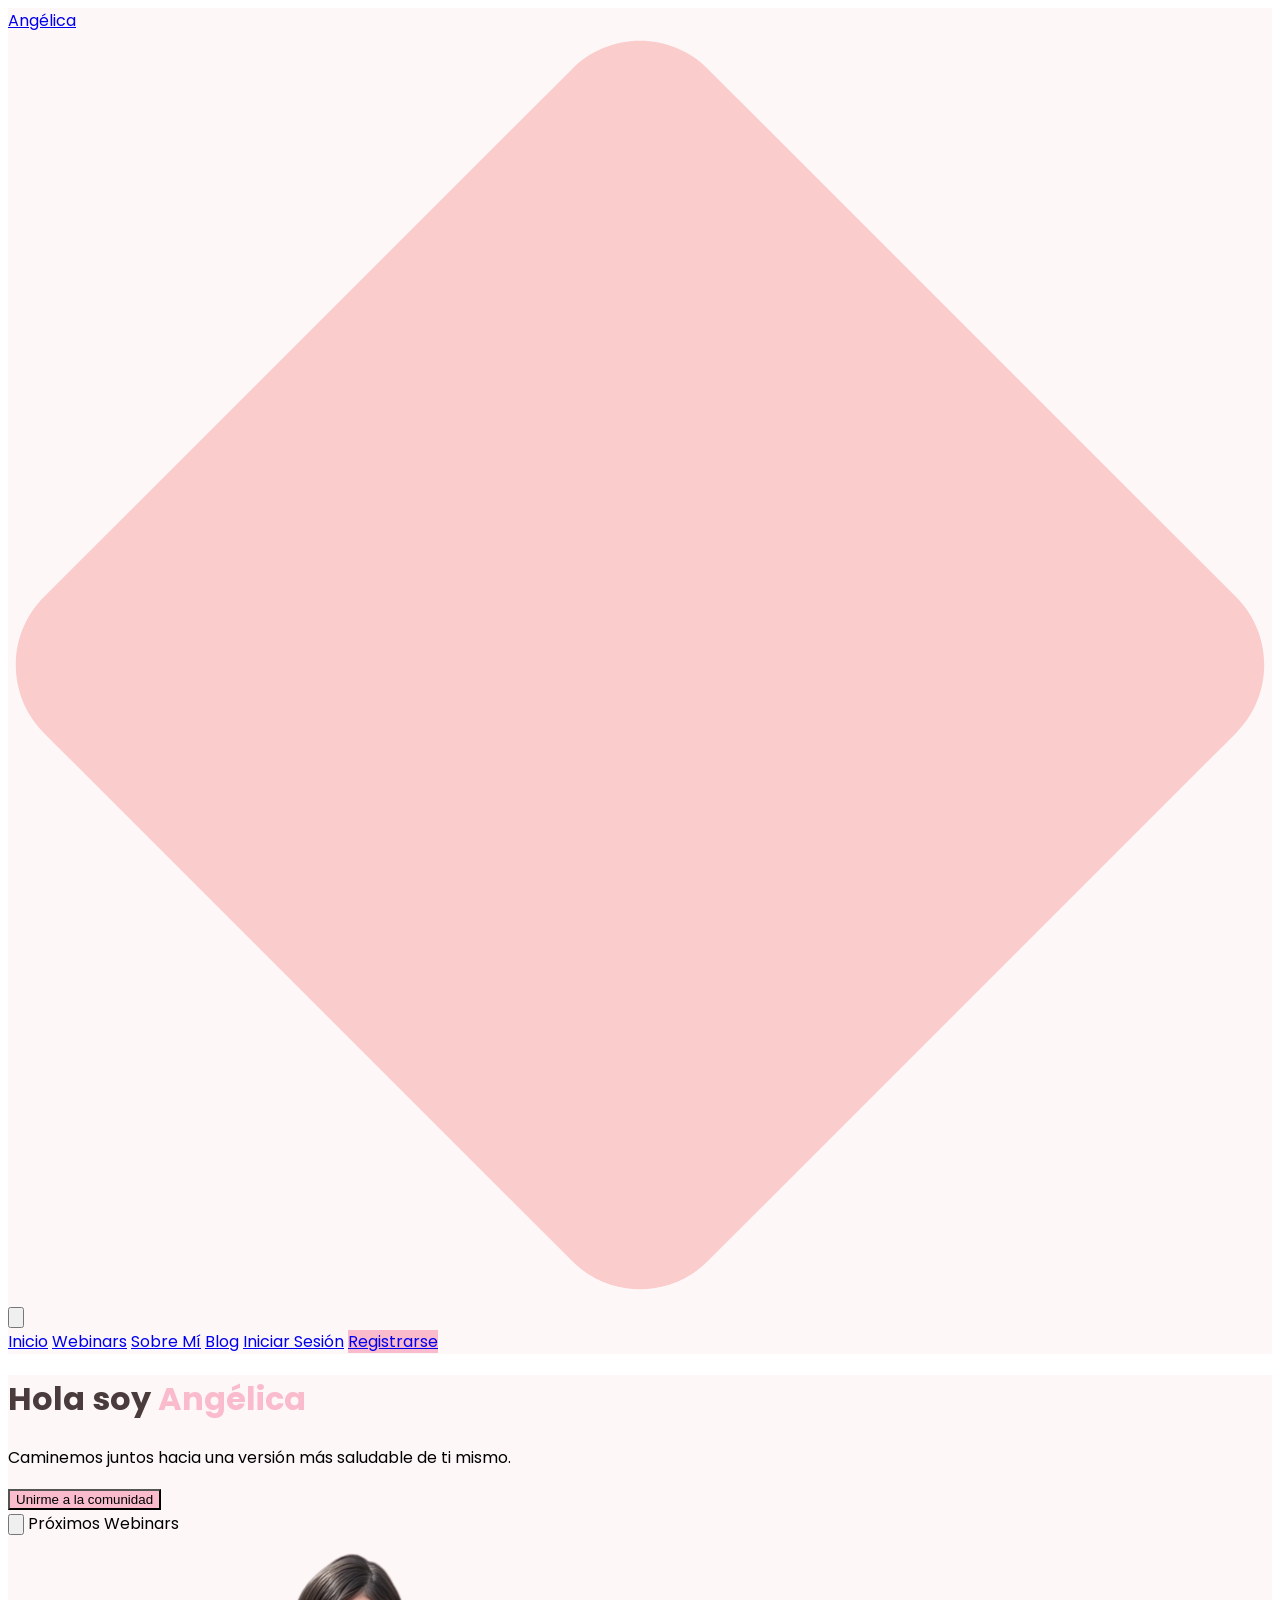
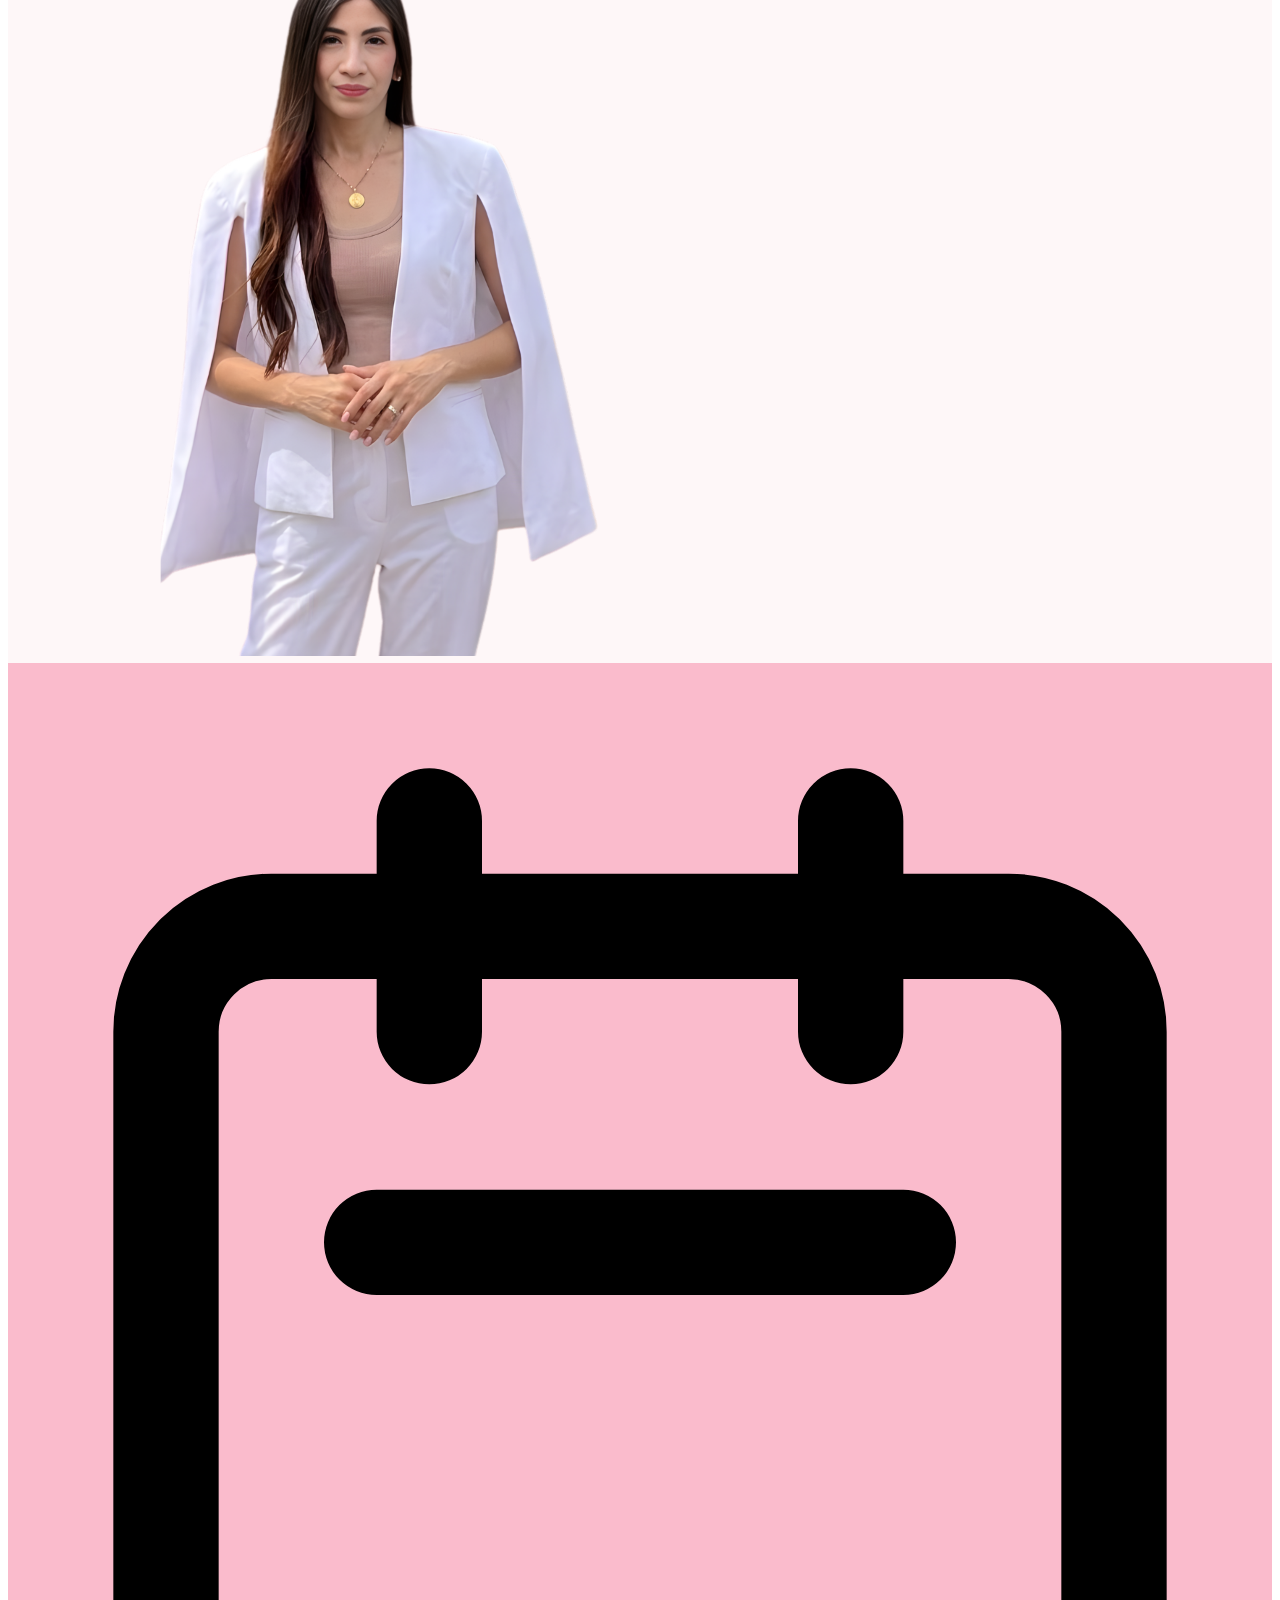
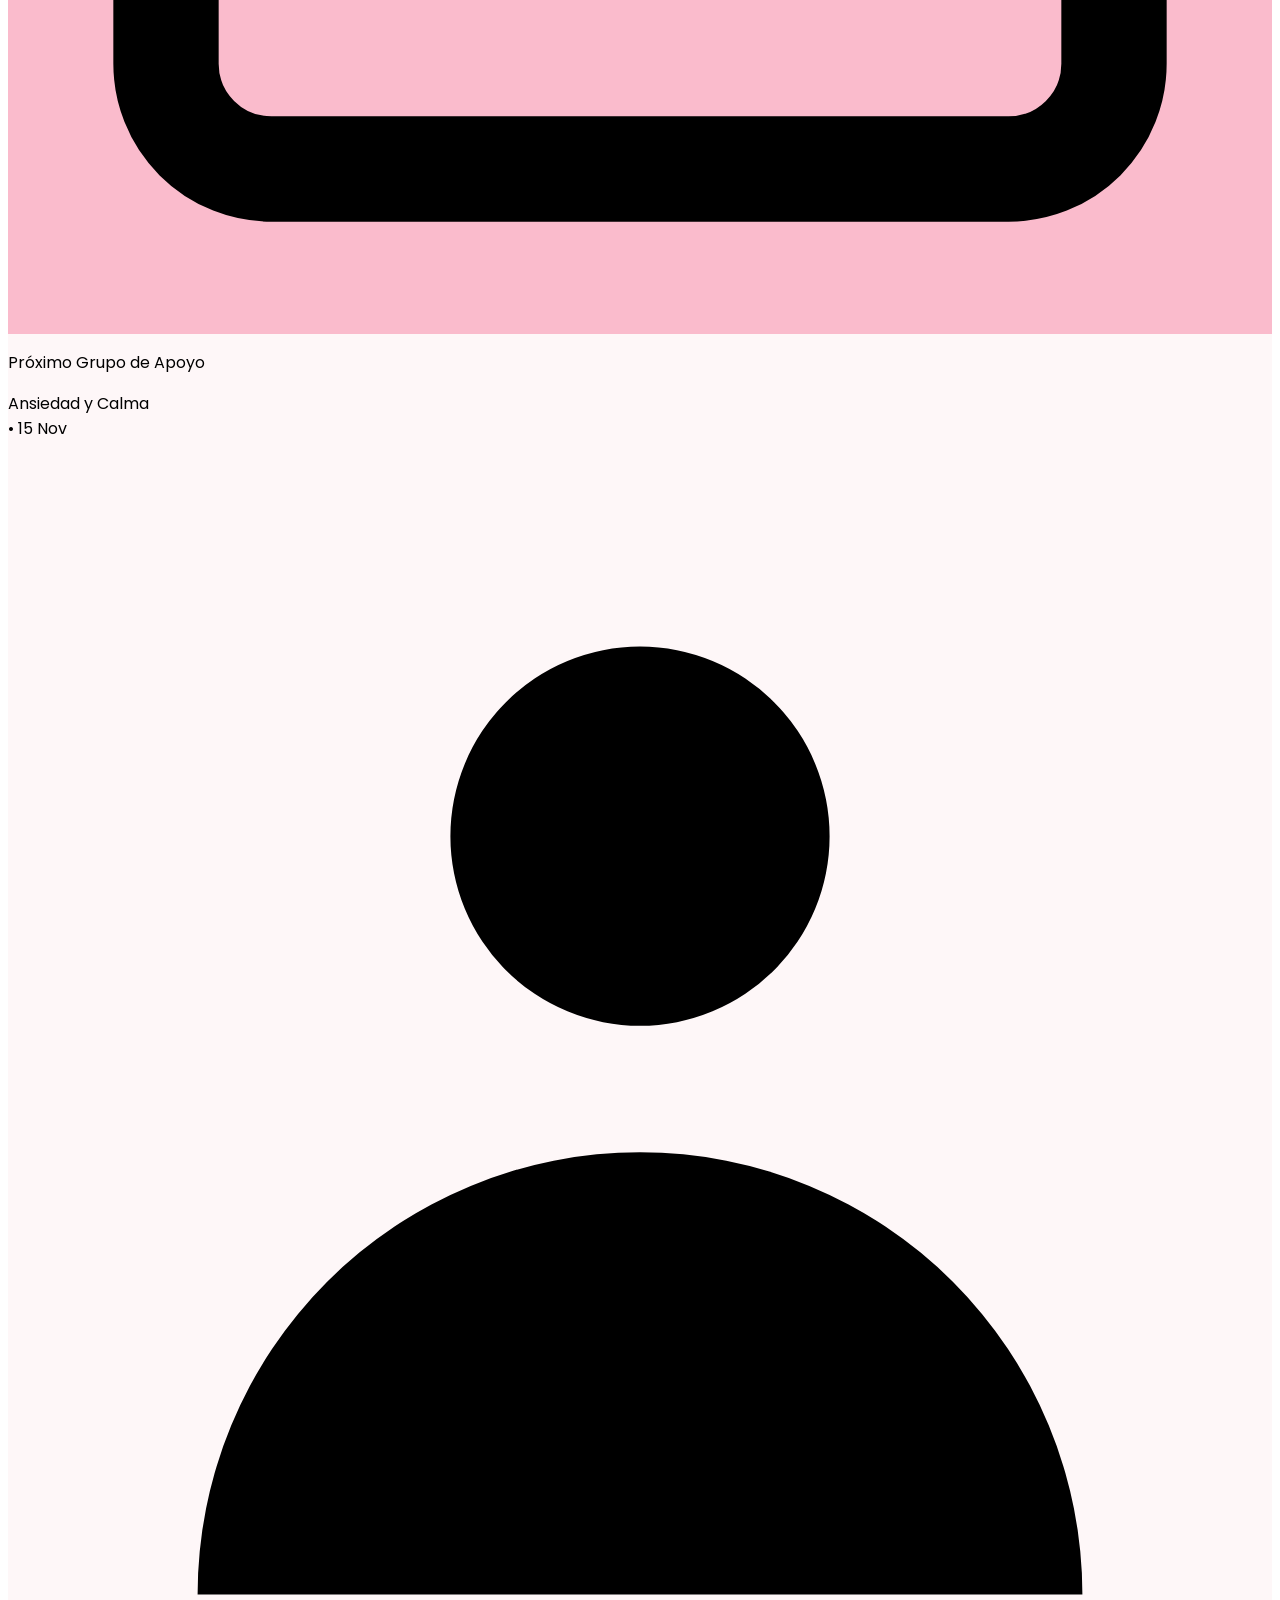
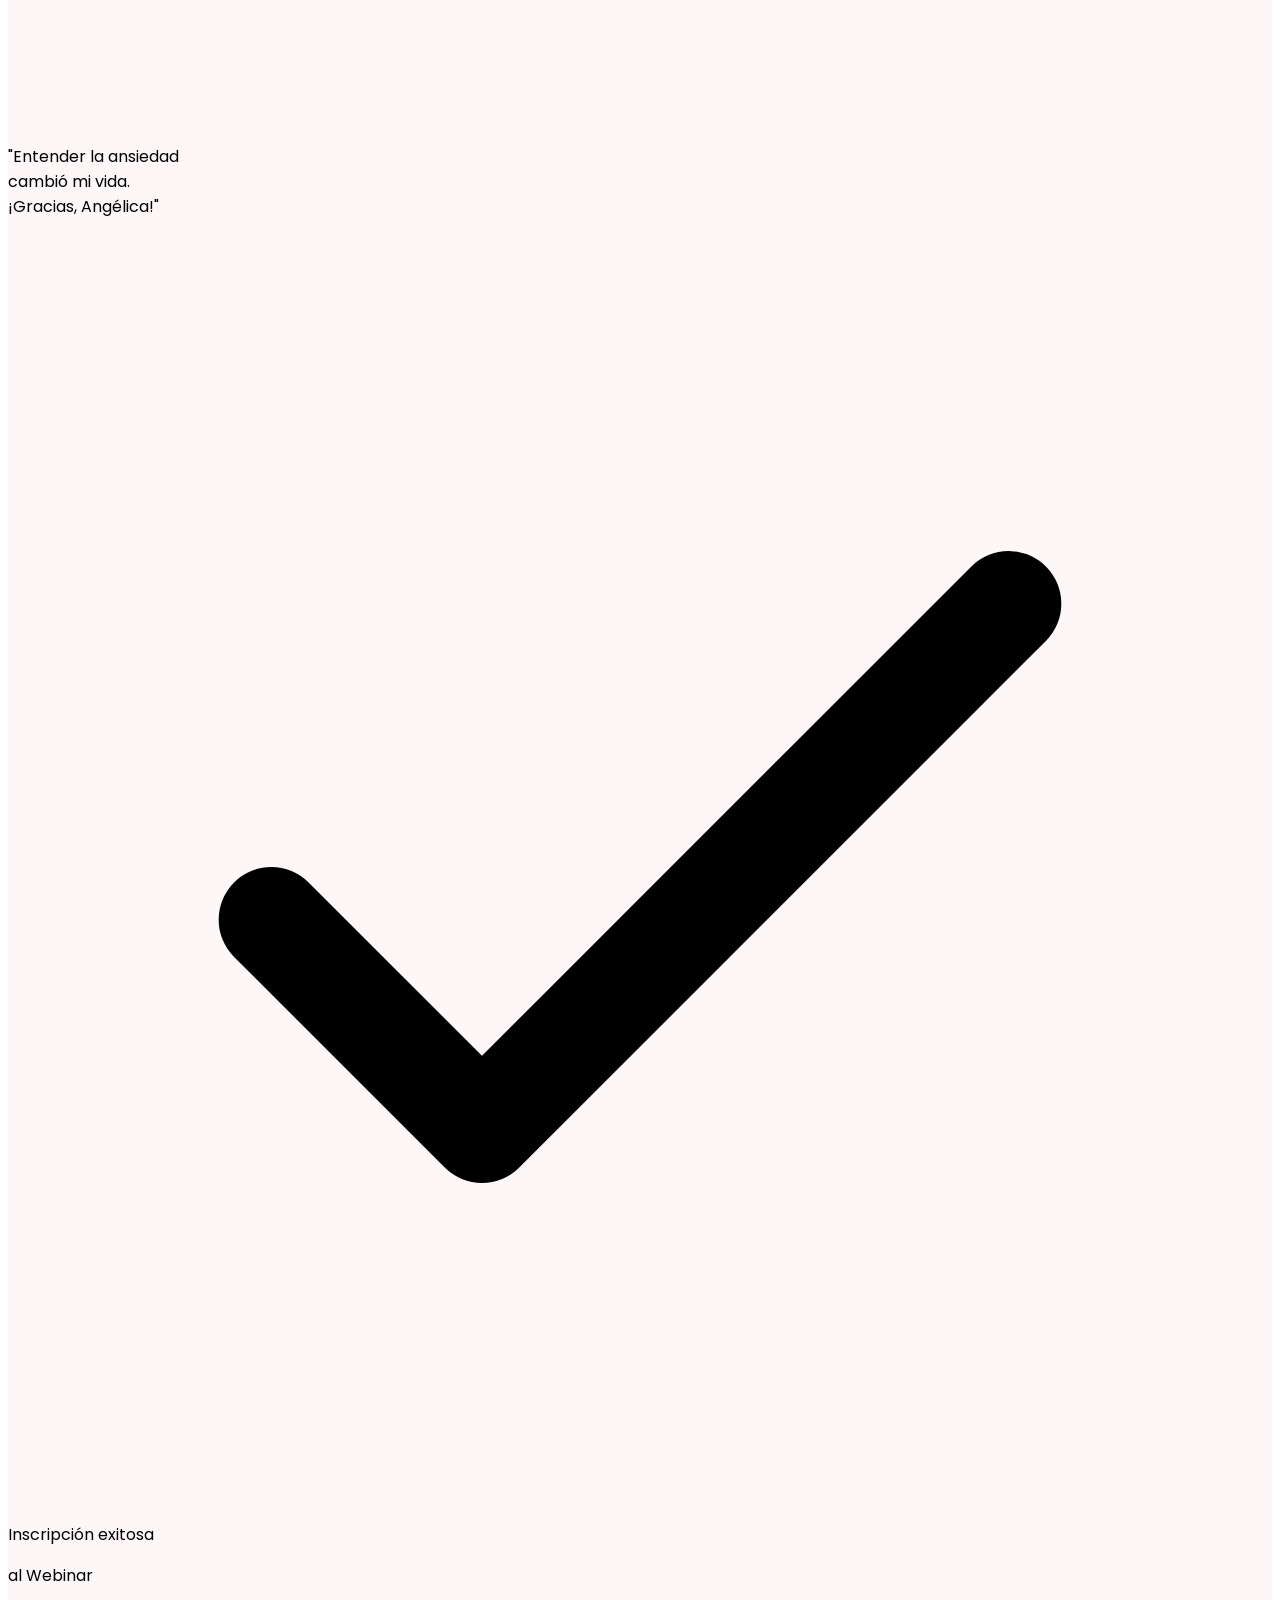
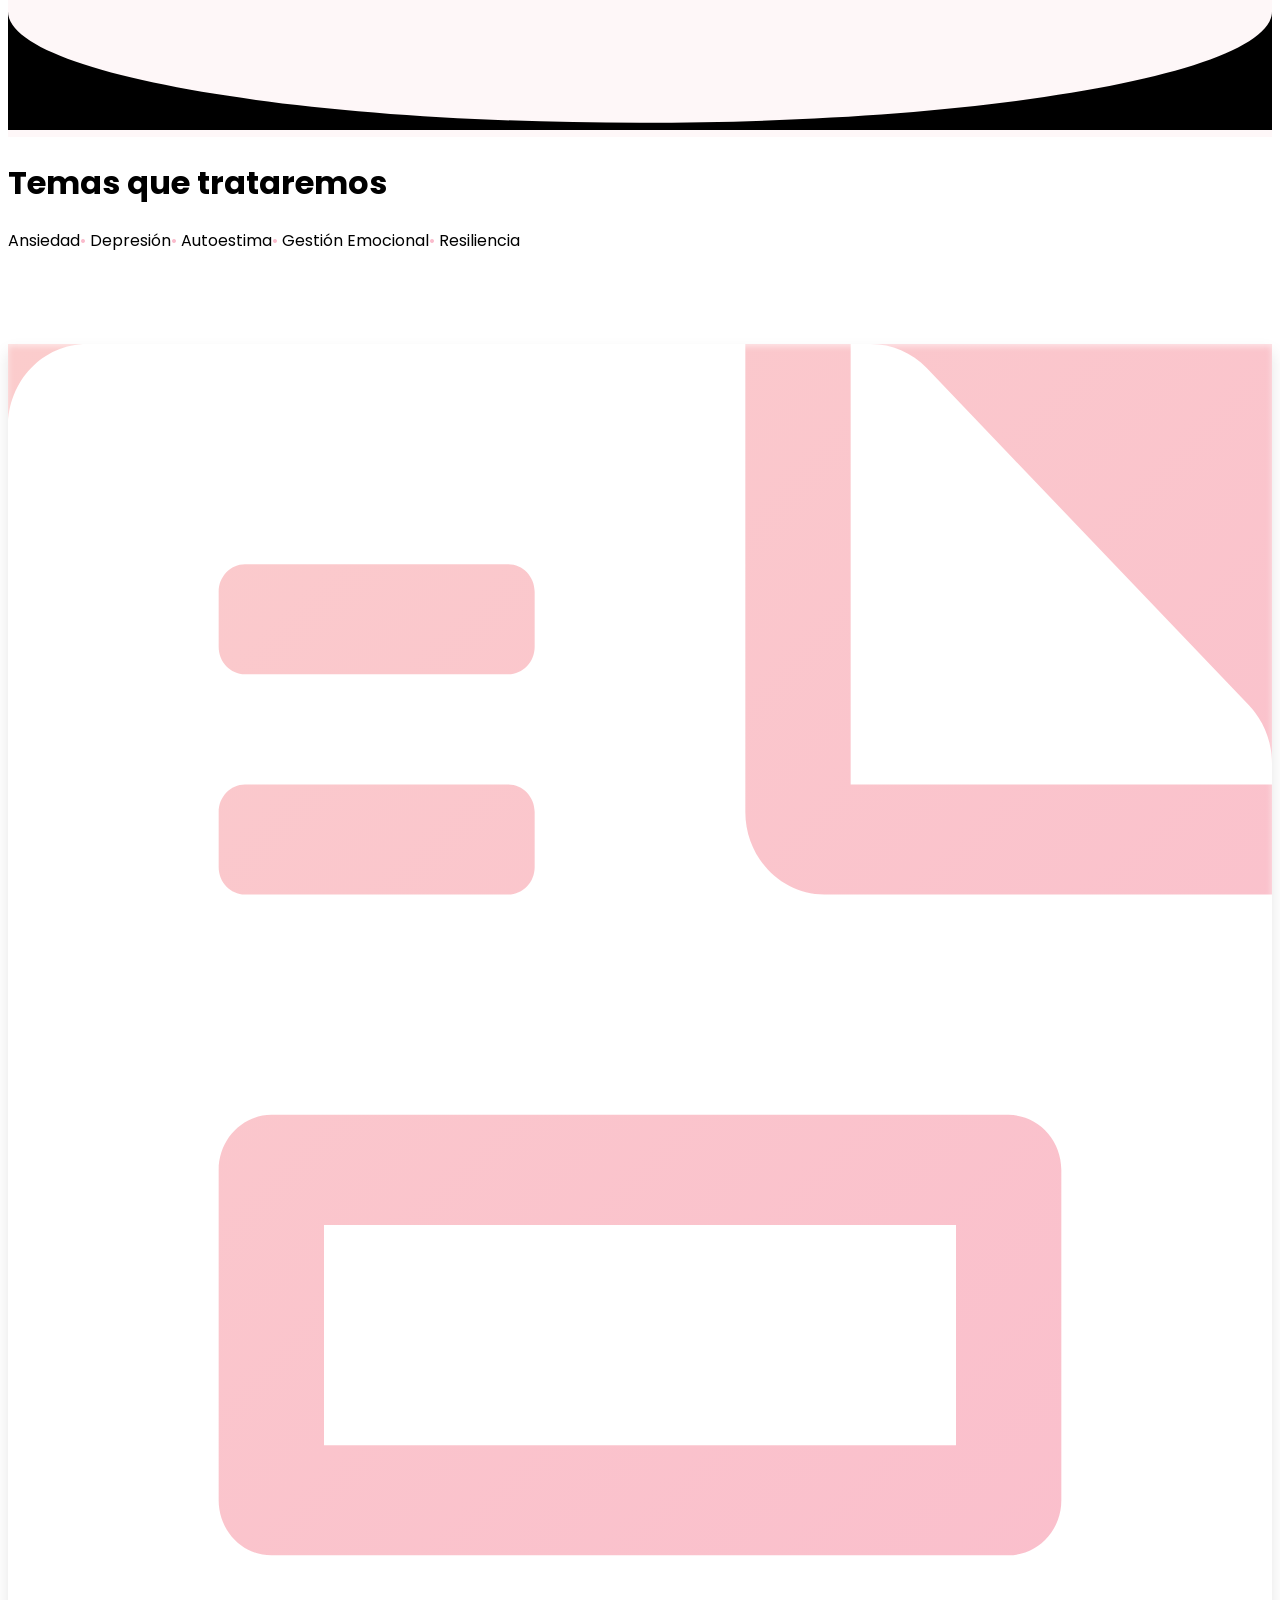
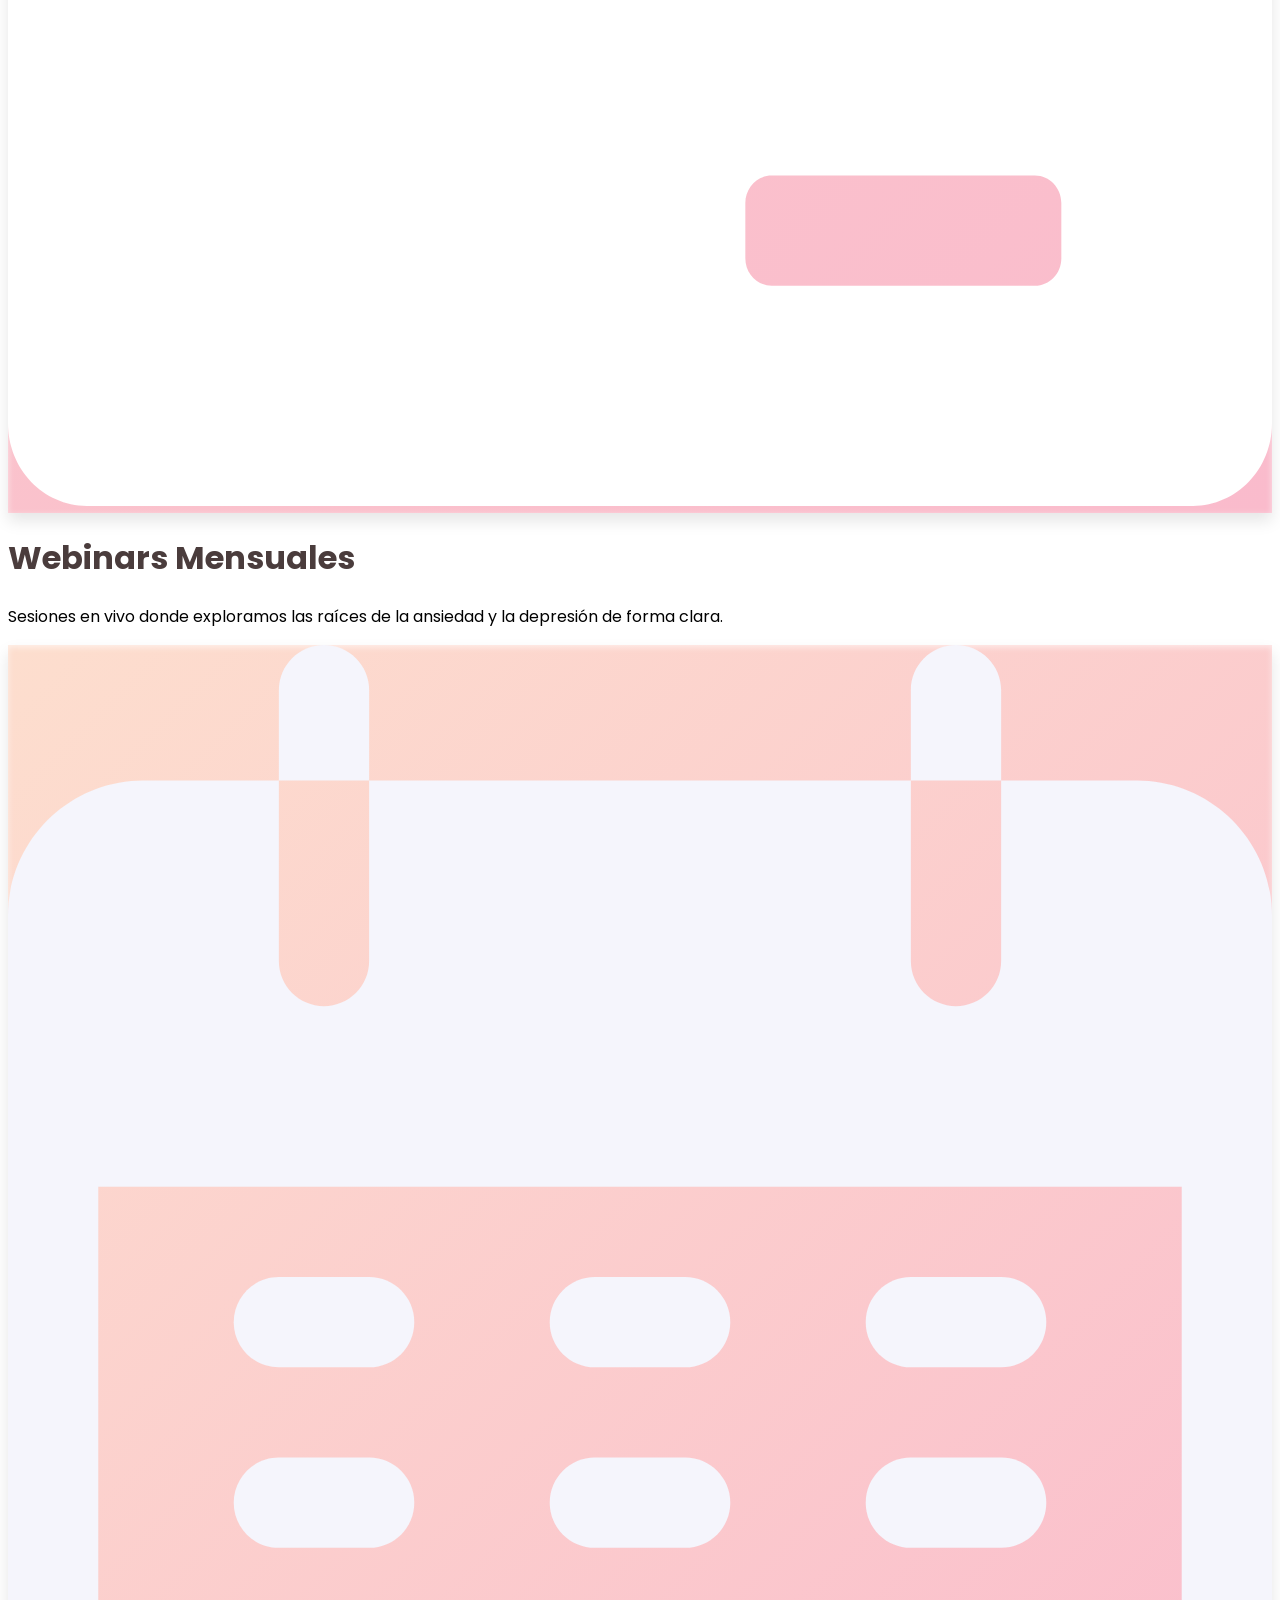
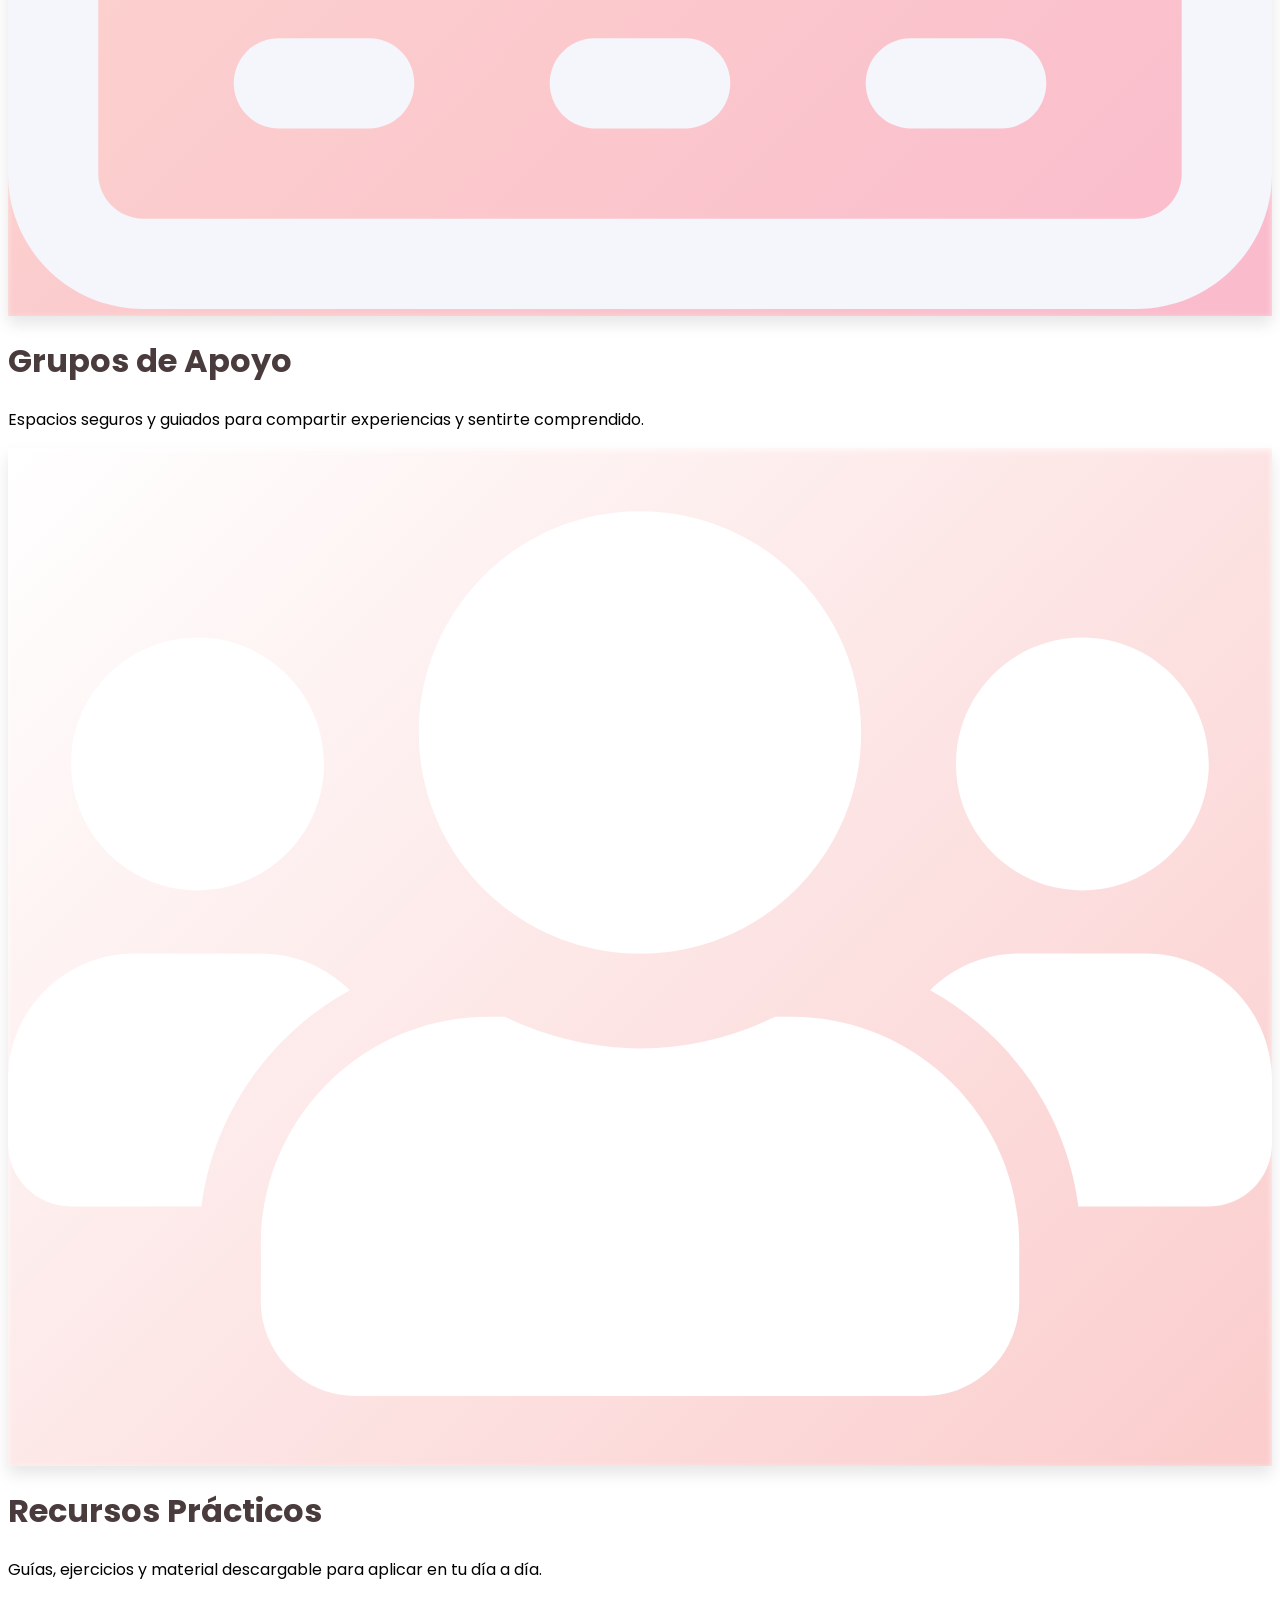
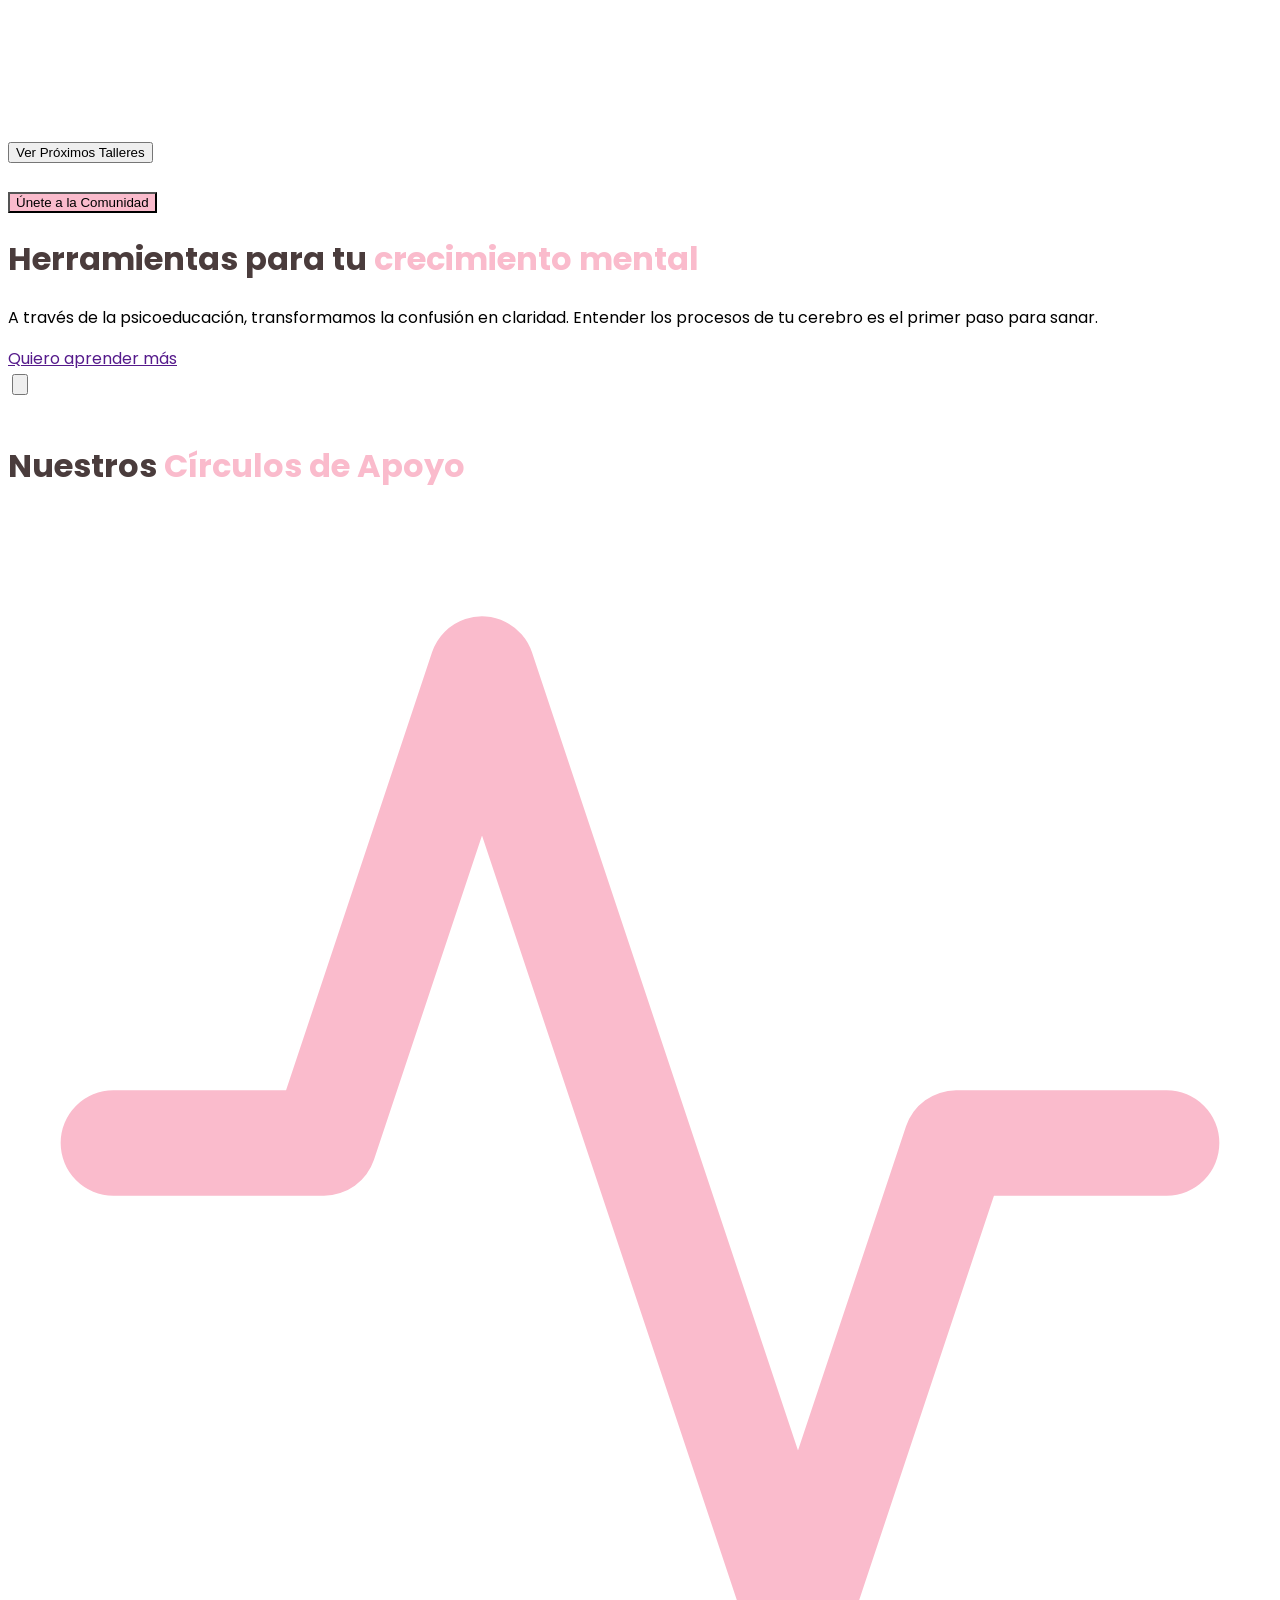
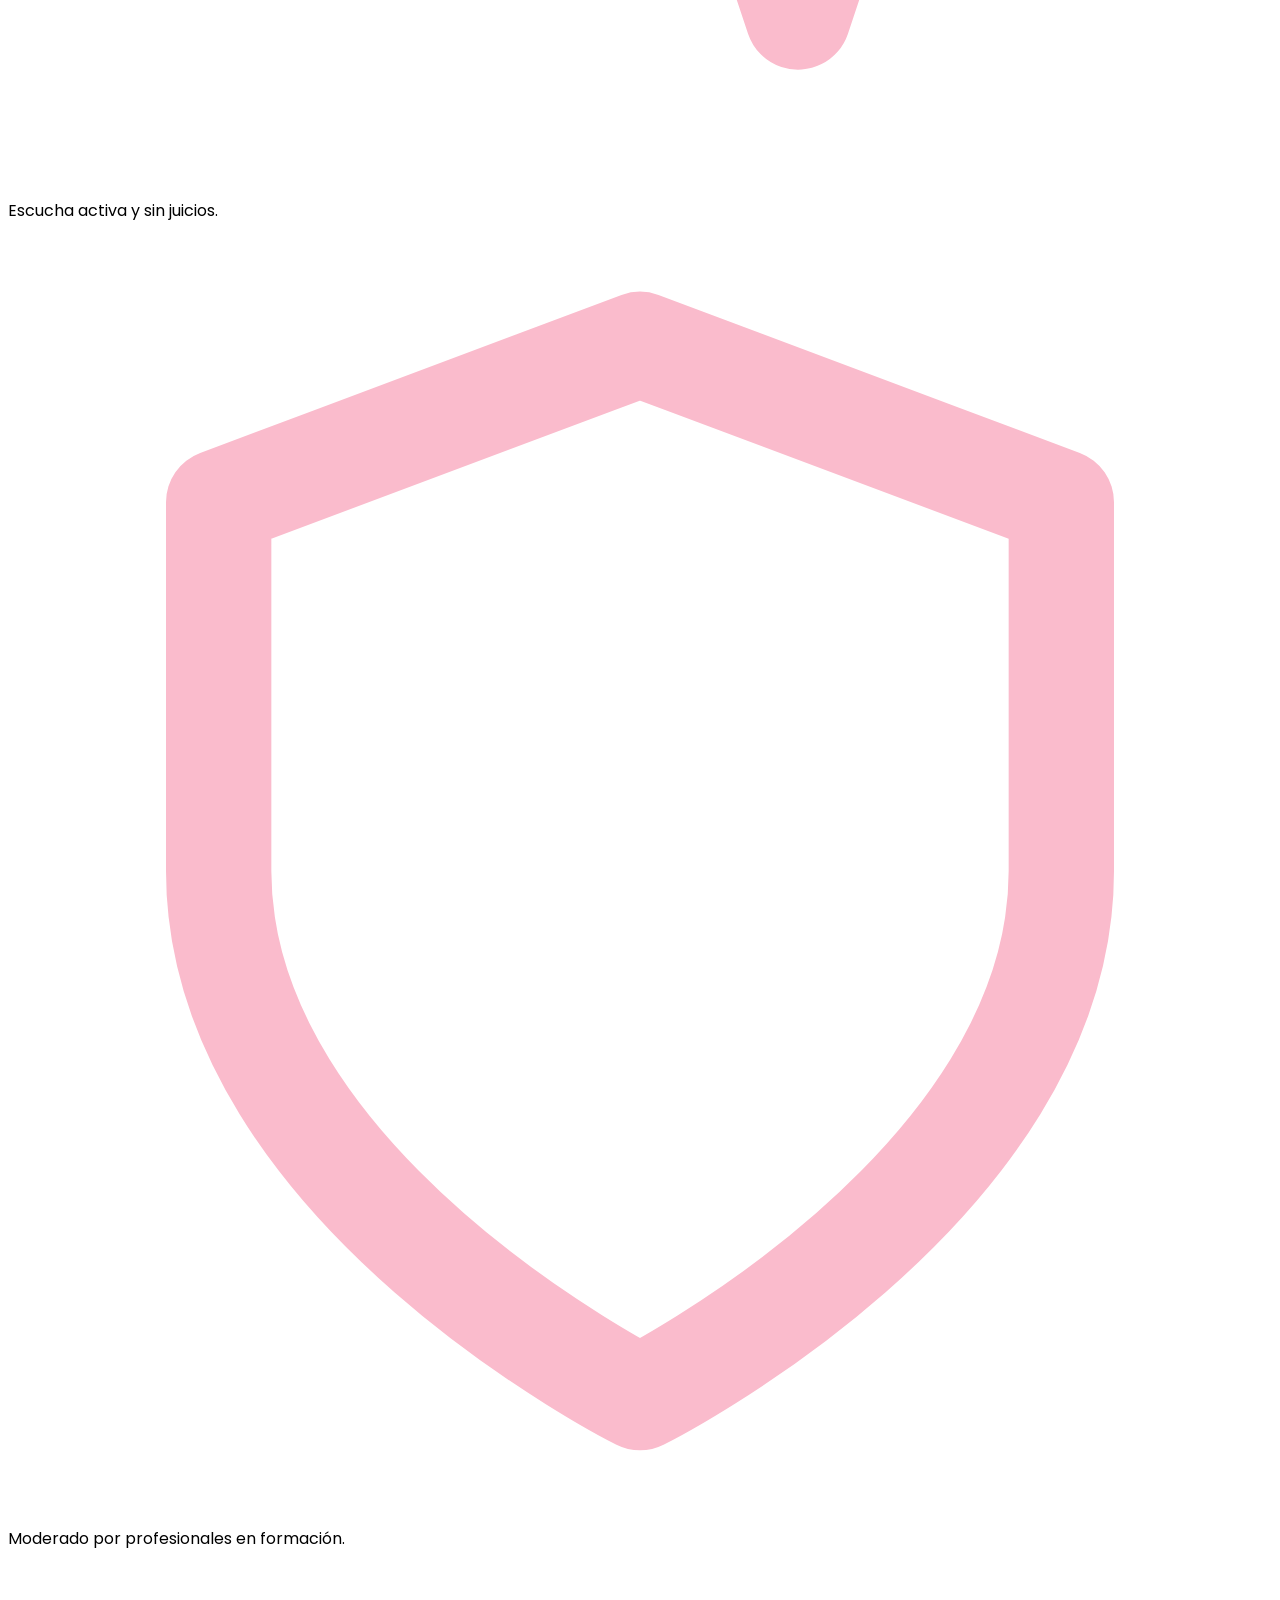
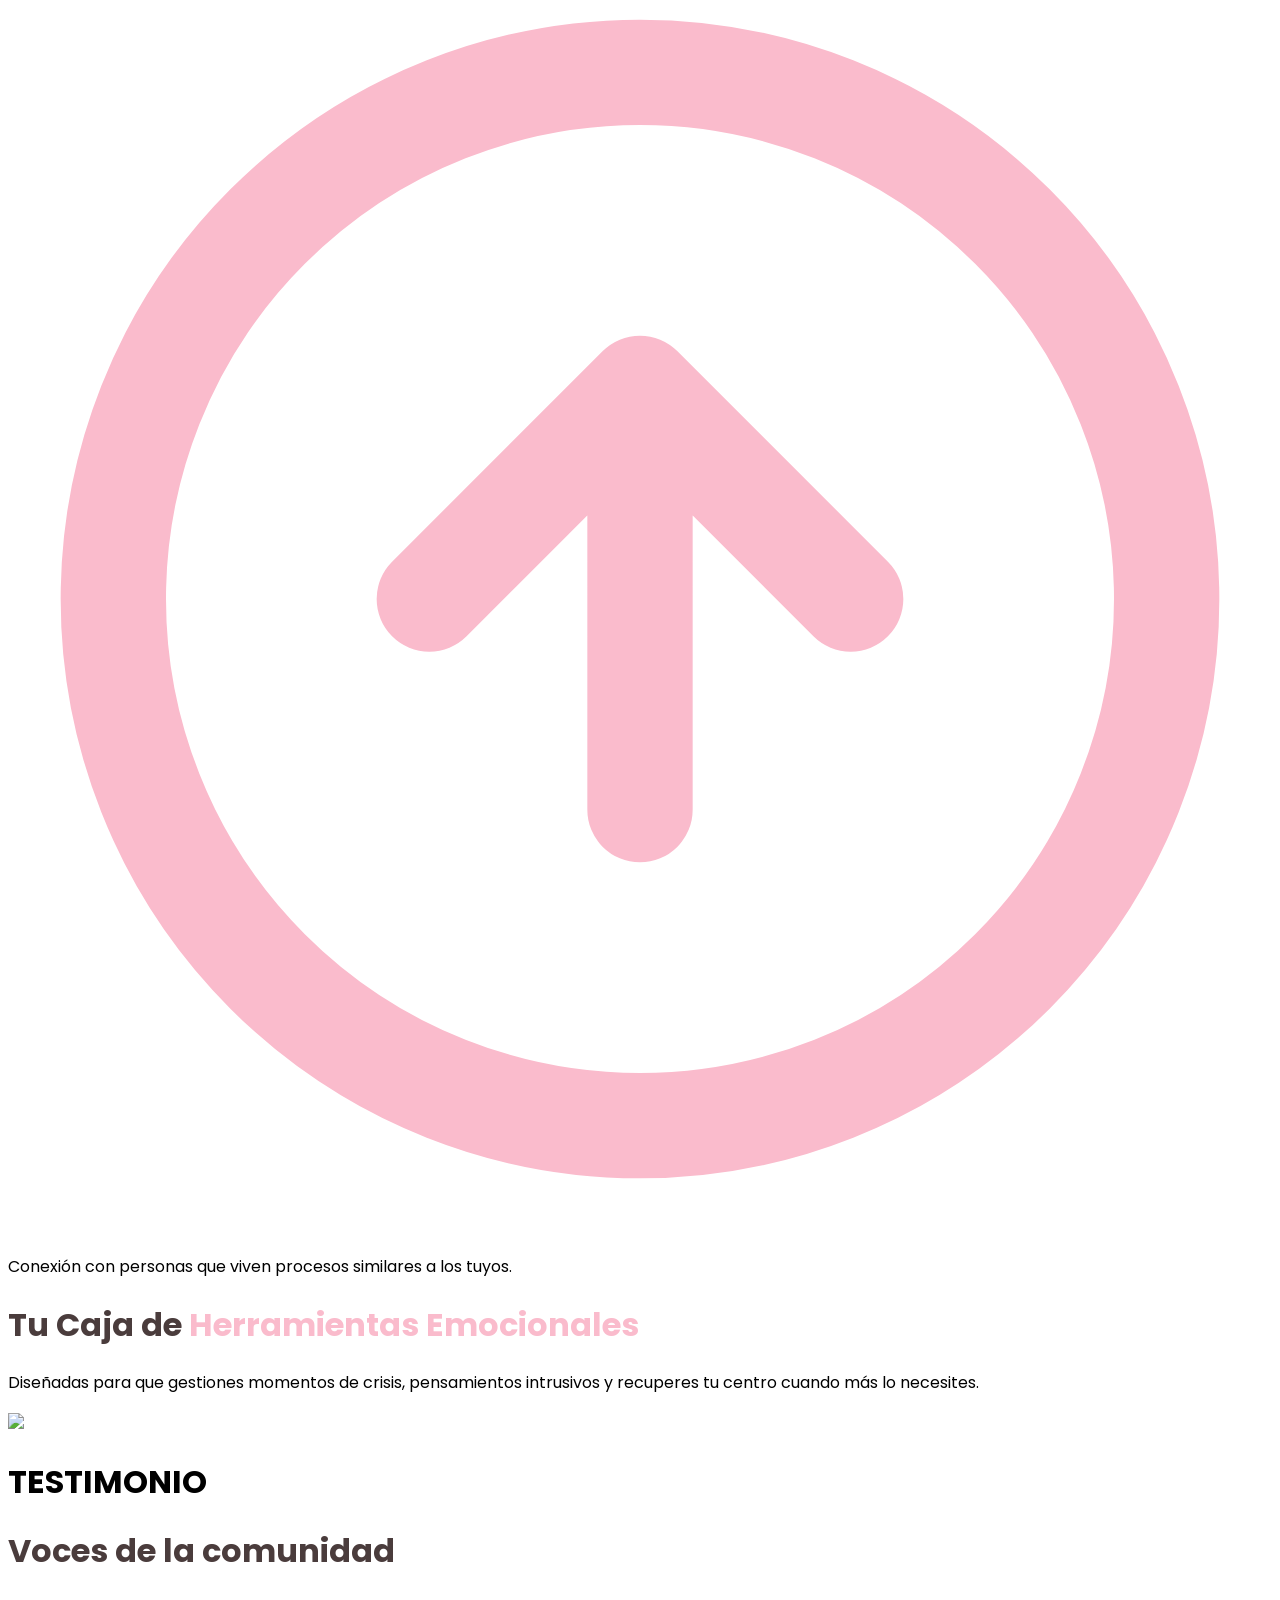
==== index.html @ 0b7548eb "changes" ====
<!DOCTYPE html>
<html lang="es">

<head>
	<meta charset="UTF-8">
	<meta name="viewport" content="width=device-width, initial-scale=1.0">
	<title>Angélica Martinez</title>
	<!-- Tailwind -->
	<link href="https://unpkg.com/tailwindcss@^2/dist/tailwind.min.css" rel="stylesheet">
	<!-- Alpine -->
	<script type="module" src="https://cdn.jsdelivr.net/gh/alpinejs/alpine@v2.x.x/dist/alpine.min.js"></script>
	<script nomodule src="https://cdn.jsdelivr.net/gh/alpinejs/alpine@v2.x.x/dist/alpine-ie11.min.js" defer></script>
	<!-- AOS -->
	<link rel="stylesheet" href="https://unpkg.com/aos@next/dist/aos.css" />
	<!-- Custom style -->
	<link rel="stylesheet" href="css/skilline.css" />
	<!-- Datos del Blog -->
	<script src="js/blog-data.js"></script>
	<!-- Poppins font -->
	<link rel="preconnect" href="https://fonts.gstatic.com">
	<link href="https://fonts.googleapis.com/css2?family=Poppins:wght@400;500;600;700&display=swap" rel="stylesheet">

	<style>
		/* Ocultar el logo de Spline usando el pseudo-elemento part */
		spline-viewer::part(logo) {
			display: none !important;
		}

		spline-viewer {
			background: transparent !important;
		}
	</style>
</head>

<body class="antialiased">
	<!-- navbar -->
	<div x-data="{ open: false }" class="w-full text-gray-700 bg-cream">
		<div class="flex flex-col max-w-screen-xl px-8 mx-auto md:items-center md:justify-between md:flex-row">
			<div class="flex flex-row items-center justify-between py-6">
				<div class="relative md:mt-8">
					<a href="#"
						class="text-lg relative z-50 font-bold tracking-widest text-gray-900 rounded-lg focus:outline-none focus:shadow-outline">Angélica</a>
					<svg class="h-11 z-40 absolute -top-2 -left-3" viewBox="0 0 79 79" fill="none"
						xmlns="http://www.w3.org/2000/svg">
						<path
							d="M35.2574 2.24264C37.6005 -0.100501 41.3995 -0.100505 43.7426 2.24264L76.7574 35.2574C79.1005 37.6005 79.1005 41.3995 76.7574 43.7426L43.7426 76.7574C41.3995 79.1005 37.6005 79.1005 35.2574 76.7574L2.24264 43.7426C-0.100501 41.3995 -0.100505 37.6005 2.24264 35.2574L35.2574 2.24264Z"
							fill="#65DAFF" />
					</svg>
				</div>
				<button class="rounded-lg md:hidden focus:outline-none focus:shadow-outline" @click="open = !open">
					<svg fill="currentColor" viewBox="0 0 20 20" class="w-6 h-6">
						<path x-show="!open" fill-rule="evenodd"
							d="M3 5a1 1 0 011-1h12a1 1 0 110 2H4a1 1 0 01-1-1zM3 10a1 1 0 011-1h12a1 1 0 110 2H4a1 1 0 01-1-1zM9 15a1 1 0 011-1h6a1 1 0 110 2h-6a1 1 0 01-1-1z"
							clip-rule="evenodd"></path>
						<path x-show="open" fill-rule="evenodd"
							d="M4.293 4.293a1 1 0 011.414 0L10 8.586l4.293-4.293a1 1 0 111.414 1.414L11.414 10l4.293 4.293a1 1 0 01-1.414 1.414L10 11.414l-4.293 4.293a1 1 0 01-1.414-1.414L8.586 10 4.293 5.707a1 1 0 010-1.414z"
							clip-rule="evenodd"></path>
					</svg>
				</button>
			</div>
			<nav :class="{ 'transform md:transform-none': !open, 'h-full': open }"
				class="h-0 md:h-auto flex flex-col flex-grow md:items-center pb-4 md:pb-0 md:flex md:justify-end md:flex-row origin-top duration-300 scale-y-0">
				<a class="px-4 py-2 mt-2 text-sm bg-transparent rounded-lg md:mt-8 md:ml-4 hover:text-gray-900 focus:outline-none focus:shadow-outline"
					href="index.html">Inicio</a>
				<a class="px-4 py-2 mt-2 text-sm bg-transparent rounded-lg md:mt-8 md:ml-4 hover:text-gray-900 focus:outline-none focus:shadow-outline"
					href="#">Webinars</a>
				<a class="px-4 py-2 mt-2 text-sm bg-transparent rounded-lg md:mt-8 md:ml-4 hover:text-gray-900 focus:outline-none focus:shadow-outline"
					href="about.html">Sobre Mí</a>
				<a class="px-4 py-2 mt-2 text-sm bg-transparent rounded-lg md:mt-8 md:ml-4 hover:text-gray-900 focus:outline-none focus:shadow-outline"
					href="blog.html">Blog</a>
				<a class="px-10 py-3 mt-2 text-sm text-center bg-white text-gray-800 rounded-full md:mt-8 md:ml-4"
					href="#">Iniciar Sesión</a>
				<a class="px-10 py-3 mt-2 text-sm text-center bg-yellow-500 text-white rounded-full md:mt-8 md:ml-4"
					href="#">Registrarse</a>
			</nav>
		</div>
	</div>
	<div class="bg-cream">
		<div class="max-w-screen-xl px-8 mx-auto flex flex-col lg:flex-row items-center lg:min-h-[90vh]">
			<!--Left Col-->
			<div
				class="flex flex-col w-full lg:w-6/12 justify-center lg:-mt-32 items-start text-center lg:text-left mb-5 md:mb-0">

				<!-- Cerebro 3D con Spline -->
				<!-- <div data-aos="fade-right" data-aos-once="true" class="w-full h-[40vh] lg:mb-4" style="min-height: 250px; display: flex; justify-content: center;">
					<script type="module" src="https://unpkg.com/@splinetool/viewer@1.12.86/build/spline-viewer.js"></script>
					<spline-viewer url="https://prod.spline.design/z3n1mQD3EA1c7Yba/scene.splinecode" style="width: 100%; height: 100%;"></spline-viewer>
				</div> -->

				<h1 data-aos="fade-right" data-aos-once="true"
					class="my-4 text-5xl font-bold leading-tight text-darken">
					Hola soy<span class="text-yellow-500"> Angélica</span>
				</h1>
				<p data-aos="fade-down" data-aos-once="true" data-aos-delay="300" class="leading-normal text-2xl mb-8">
					Caminemos juntos hacia una versión más saludable de ti mismo.</p>
				<div data-aos="fade-up" data-aos-once="true" data-aos-delay="700"
					class="w-full md:flex items-center justify-center lg:justify-start md:space-x-5">
					<button
						class="lg:mx-0 bg-yellow-500 text-white text-xl font-bold rounded-full py-4 px-9 focus:outline-none transform transition hover:scale-110 duration-300 ease-in-out">
						Unirme a la comunidad
					</button>
					<div
						class="flex items-center justify-center space-x-3 mt-5 md:mt-0 focus:outline-none transform transition hover:scale-110 duration-300 ease-in-out">
						<button class="bg-white w-14 h-14 rounded-full flex items-center justify-center">
							<svg class="w-5 h-5 ml-2" viewBox="0 0 24 28" fill="none"
								xmlns="http://www.w3.org/2000/svg">
								<path
									d="M22.5751 12.8097C23.2212 13.1983 23.2212 14.135 22.5751 14.5236L1.51538 27.1891C0.848878 27.5899 5.91205e-07 27.1099 6.25202e-07 26.3321L1.73245e-06 1.00123C1.76645e-06 0.223477 0.848877 -0.256572 1.51538 0.14427L22.5751 12.8097Z"
									fill="#23BDEE" />
							</svg>
						</button>
						<span class="cursor-pointer">Próximos Webinars</span>
					</div>
				</div>
			</div>
			<!--Right Col-->
			<div class="w-full lg:w-6/12 relative flex justify-center items-end self-end" id="girl">
				<img data-aos="fade-up" data-aos-once="true"
					class="w-10/12 lg:w-full max-w-lg relative z-10 object-contain object-bottom drop-shadow-2xl"
					src="img/angelica.png" style="height: 80vh;" alt="Angélica" />
				<!-- Tarjeta Azul / Grupo Apoyo -->
				<div data-aos="fade-up" data-aos-delay="300" data-aos-once="true"
					class="absolute top-24 -left-6 sm:top-32 sm:left-10 md:top-40 md:left-16 lg:-left-12 lg:top-48 floating-4 bg-white bg-opacity-90 backdrop-filter backdrop-blur-sm shadow-xl rounded-xl p-4 max-w-[16rem] flex items-center space-x-3 border-l-4"
					style="border-color: var(--color-pink-strong);">
					<div class="p-2 rounded-full text-white flex-shrink-0"
						style="background-color: var(--color-pink-strong);">
						<svg class="w-6 h-6" fill="none" stroke="currentColor" viewBox="0 0 24 24">
							<path stroke-linecap="round" stroke-linejoin="round" stroke-width="2"
								d="M8 7V3m8 4V3m-9 8h10M5 21h14a2 2 0 002-2V7a2 2 0 00-2-2H5a2 2 0 00-2 2v12a2 2 0 002 2z">
							</path>
						</svg>
					</div>
					<div>
						<p class="text-xs font-semibold leading-tight text-gray-800">Próximo Grupo de Apoyo</p>
						<p class="text-xs text-gray-500 mt-1">Ansiedad y Calma <br /> • 15 Nov</p>
					</div>
				</div>
				<!-- Tarjeta Inferior / Testimonio -->
				<div data-aos="fade-up" data-aos-delay="500" data-aos-once="true"
					class="absolute bottom-16 -left-4 sm:left-2 sm:bottom-20 lg:bottom-28 lg:-left-16 floating bg-white bg-opacity-90 backdrop-filter backdrop-blur-sm shadow-xl rounded-xl p-4 max-w-[20rem] flex items-start space-x-3 border-l-4"
					style="border-color: var(--color-pink-soft);">
					<div class="flex-shrink-0 mt-1">
						<div
							class="w-8 h-8 rounded-full bg-gray-100 flex items-center justify-center font-bold text-gray-400 overflow-hidden">
							<svg class="w-5 h-5" fill="currentColor" viewBox="0 0 20 20">
								<path fill-rule="evenodd" d="M10 9a3 3 0 100-6 3 3 0 000 6zm-7 9a7 7 0 1114 0H3z"
									clip-rule="evenodd"></path>
							</svg>
						</div>
					</div>
					<div>
						<p class="text-xs text-gray-600 italic">"Entender la ansiedad <br />
							cambió mi vida. <br /> ¡Gracias, Angélica!"</p>
					</div>
				</div>
				<!-- Tarjeta Derecha / Confirmacion -->
				<div data-aos="fade-up" data-aos-delay="600" data-aos-once="true"
					class="absolute bottom-32 md:bottom-48 lg:bottom-56 -right-6 lg:-right-4 floating-4 bg-white bg-opacity-90 backdrop-filter backdrop-blur-sm shadow-xl rounded-xl p-3 max-w-[14rem] flex items-center space-x-3 border-l-4"
					style="border-color: var(--color-peach);">
					<div class="bg-green-100 p-2 rounded-full text-green-500 flex-shrink-0">
						<svg class="w-5 h-5" fill="none" stroke="currentColor" viewBox="0 0 24 24">
							<path stroke-linecap="round" stroke-linejoin="round" stroke-width="2" d="M5 13l4 4L19 7">
							</path>
						</svg>
					</div>
					<div>
						<p class="text-xs font-semibold text-gray-800 leading-tight">Inscripción exitosa</p>
						<p class="text-[10px] text-gray-500">al Webinar</p>
					</div>
				</div>
			</div>
		</div>
		<div class="text-white -mt-14 sm:-mt-24 lg:-mt-36 z-40 relative">
			<svg class="xl:h-40 xl:w-full" data-name="Layer 1" xmlns="http://www.w3.org/2000/svg" viewBox="0 0 1200 120"
				preserveAspectRatio="none">
				<path d="M600,112.77C268.63,112.77,0,65.52,0,7.23V120H1200V7.23C1200,65.52,931.37,112.77,600,112.77Z"
					fill="currentColor"></path>
			</svg>
			<div class="bg-white w-full h-20 -mt-px"></div>
		</div>
	</div>

	<!-- container -->
	<div class="container px-4 lg:px-8 mx-auto max-w-screen-xl text-gray-700 overflow-x-hidden">

		<!-- Temas que trataremos -->
		<div class="max-w-4xl mx-auto mt-20">
			<h1 class="text-center mb-6 text-gray-400 tracking-widest text-sm uppercase font-semibold">Temas que trataremos</h1>
			<div class="flex flex-wrap justify-center gap-4 sm:gap-6 text-gray-600 font-medium text-sm sm:text-lg">
				<span>Ansiedad</span><span class="text-yellow-500">•</span>
				<span>Depresión</span><span class="text-yellow-500">•</span>
				<span>Autoestima</span><span class="text-yellow-500">•</span>
				<span>Gestión Emocional</span><span class="text-yellow-500">•</span>
				<span>Resiliencia</span>
			</div>
		</div>

		<!-- All-In-One Cloud Software. -->
		<div data-aos="flip-up" class="max-w-xl mx-auto text-center mt-24">
			<h1 class="font-bold text-darken my-3 text-3xl">Cómo te <span class="text-yellow-500">acompaño</span></h1>
		</div>
		<!-- card -->
		<div class="grid md:grid-cols-3 gap-14 md:gap-5 mt-20">
			<div data-aos="fade-up" class="bg-white shadow-xl p-6 text-center rounded-xl">
				<div style="background: linear-gradient(135deg, var(--color-pink-soft), var(--color-pink-strong)); box-shadow: inset 0 2px 6px rgba(255,255,255,0.6), 0 8px 15px rgba(0,0,0,0.1);"
					class="rounded-full w-16 h-16 flex items-center justify-center mx-auto shadow-lg transform -translate-y-12">
					<svg class="w-6 h-6 text-white" viewBox="0 0 33 46" fill="none" xmlns="http://www.w3.org/2000/svg">
						<path
							d="M24.75 23H8.25V28.75H24.75V23ZM32.3984 9.43359L23.9852 0.628906C23.5984 0.224609 23.0742 0 22.5242 0H22V11.5H33V10.952C33 10.3859 32.7852 9.83789 32.3984 9.43359ZM19.25 12.2188V0H2.0625C0.919531 0 0 0.961328 0 2.15625V43.8438C0 45.0387 0.919531 46 2.0625 46H30.9375C32.0805 46 33 45.0387 33 43.8438V14.375H21.3125C20.1781 14.375 19.25 13.4047 19.25 12.2188ZM5.5 6.46875C5.5 6.07164 5.80766 5.75 6.1875 5.75H13.0625C13.4423 5.75 13.75 6.07164 13.75 6.46875V7.90625C13.75 8.30336 13.4423 8.625 13.0625 8.625H6.1875C5.80766 8.625 5.5 8.30336 5.5 7.90625V6.46875ZM5.5 12.2188C5.5 11.8216 5.80766 11.5 6.1875 11.5H13.0625C13.4423 11.5 13.75 11.8216 13.75 12.2188V13.6562C13.75 14.0534 13.4423 14.375 13.0625 14.375H6.1875C5.80766 14.375 5.5 14.0534 5.5 13.6562V12.2188ZM27.5 39.5312C27.5 39.9284 27.1923 40.25 26.8125 40.25H19.9375C19.5577 40.25 19.25 39.9284 19.25 39.5312V38.0938C19.25 37.6966 19.5577 37.375 19.9375 37.375H26.8125C27.1923 37.375 27.5 37.6966 27.5 38.0938V39.5312ZM27.5 21.5625V30.1875C27.5 30.9817 26.8847 31.625 26.125 31.625H6.875C6.11531 31.625 5.5 30.9817 5.5 30.1875V21.5625C5.5 20.7683 6.11531 20.125 6.875 20.125H26.125C26.8847 20.125 27.5 20.7683 27.5 21.5625Z"
							fill="white" />
					</svg>
				</div>
				<h1 class="font-medium text-xl mb-3 lg:px-6 text-darken">Webinars Mensuales</h1>
				<p class="px-4 text-sm text-gray-500">Sesiones en vivo donde exploramos las raíces de la ansiedad y la depresión de forma clara.</p>
			</div>
			<div data-aos="fade-up" data-aos-delay="150" class="bg-white shadow-xl p-6 text-center rounded-xl">
				<div style="background: linear-gradient(135deg, var(--color-peach), var(--color-pink-strong)); box-shadow: inset 0 2px 6px rgba(255,255,255,0.6), 0 8px 15px rgba(0,0,0,0.1);"
					class="rounded-full w-16 h-16 flex items-center justify-center mx-auto shadow-lg transform -translate-y-12">
					<svg class="w-6 h-6 text-white" viewBox="0 0 48 48" fill="none" xmlns="http://www.w3.org/2000/svg">
						<path
							d="M12 0C11.0532 0 10.2857 0.767511 10.2857 1.71432V5.14285H13.7142V1.71432C13.7142 0.767511 12.9467 0 12 0Z"
							fill="#F5F5FC" />
						<path
							d="M36 0C35.0532 0 34.2856 0.767511 34.2856 1.71432V5.14285H37.7142V1.71432C37.7143 0.767511 36.9468 0 36 0Z"
							fill="#F5F5FC" />
						<path
							d="M42.8571 5.14282H37.7143V12C37.7143 12.9468 36.9468 13.7143 36 13.7143C35.0532 13.7143 34.2857 12.9468 34.2857 12V5.14282H13.7142V12C13.7142 12.9468 12.9467 13.7143 11.9999 13.7143C11.0531 13.7143 10.2856 12.9468 10.2856 12V5.14282H5.14285C2.30253 5.14282 0 7.44535 0 10.2857V42.8571C0 45.6974 2.30253 48 5.14285 48H42.8571C45.6975 48 48 45.6974 48 42.8571V10.2857C48 7.44535 45.6975 5.14282 42.8571 5.14282ZM44.5714 42.8571C44.5714 43.8039 43.8039 44.5714 42.857 44.5714H5.14285C4.19605 44.5714 3.42854 43.8039 3.42854 42.8571V20.5714H44.5714V42.8571Z"
							fill="#F5F5FC" />
						<path
							d="M13.7142 23.9999H10.2857C9.33889 23.9999 8.57138 24.7674 8.57138 25.7142C8.57138 26.661 9.33889 27.4285 10.2857 27.4285H13.7142C14.661 27.4285 15.4285 26.661 15.4285 25.7142C15.4285 24.7674 14.661 23.9999 13.7142 23.9999Z"
							fill="#F5F5FC" />
						<path
							d="M25.7143 23.9999H22.2857C21.3389 23.9999 20.5714 24.7674 20.5714 25.7142C20.5714 26.661 21.3389 27.4285 22.2857 27.4285H25.7143C26.6611 27.4285 27.4286 26.661 27.4286 25.7142C27.4286 24.7674 26.6611 23.9999 25.7143 23.9999Z"
							fill="#F5F5FC" />
						<path
							d="M37.7143 23.9999H34.2857C33.3389 23.9999 32.5714 24.7674 32.5714 25.7142C32.5714 26.661 33.3389 27.4285 34.2857 27.4285H37.7143C38.6611 27.4285 39.4286 26.661 39.4286 25.7142C39.4286 24.7674 38.661 23.9999 37.7143 23.9999Z"
							fill="#F5F5FC" />
						<path
							d="M13.7142 30.8571H10.2857C9.33889 30.8571 8.57138 31.6246 8.57138 32.5714C8.57138 33.5182 9.33889 34.2857 10.2857 34.2857H13.7142C14.661 34.2857 15.4285 33.5182 15.4285 32.5714C15.4285 31.6246 14.661 30.8571 13.7142 30.8571Z"
							fill="#F5F5FC" />
						<path
							d="M25.7143 30.8571H22.2857C21.3389 30.8571 20.5714 31.6246 20.5714 32.5714C20.5714 33.5182 21.3389 34.2857 22.2857 34.2857H25.7143C26.6611 34.2857 27.4286 33.5182 27.4286 32.5714C27.4286 31.6246 26.6611 30.8571 25.7143 30.8571Z"
							fill="#F5F5FC" />
						<path
							d="M37.7143 30.8571H34.2857C33.3389 30.8571 32.5714 31.6246 32.5714 32.5714C32.5714 33.5182 33.3389 34.2857 34.2857 34.2857H37.7143C38.6611 34.2857 39.4286 33.5182 39.4286 32.5714C39.4285 31.6246 38.661 30.8571 37.7143 30.8571Z"
							fill="#F5F5FC" />
						<path
							d="M13.7142 37.7142H10.2857C9.33889 37.7142 8.57138 38.4817 8.57138 39.4286C8.57138 40.3754 9.33889 41.1428 10.2857 41.1428H13.7142C14.661 41.1428 15.4285 40.3753 15.4285 39.4284C15.4285 38.4816 14.661 37.7142 13.7142 37.7142Z"
							fill="#F5F5FC" />
						<path
							d="M25.7143 37.7142H22.2857C21.3389 37.7142 20.5714 38.4817 20.5714 39.4285C20.5714 40.3754 21.3389 41.1429 22.2857 41.1429H25.7143C26.6611 41.1429 27.4286 40.3754 27.4286 39.4285C27.4286 38.4817 26.6611 37.7142 25.7143 37.7142Z"
							fill="#F5F5FC" />
						<path
							d="M37.7143 37.7142H34.2857C33.3389 37.7142 32.5714 38.4817 32.5714 39.4285C32.5714 40.3754 33.3389 41.1429 34.2857 41.1429H37.7143C38.6611 41.1429 39.4286 40.3754 39.4286 39.4285C39.4286 38.4817 38.661 37.7142 37.7143 37.7142Z"
							fill="#F5F5FC" />
					</svg>
				</div>
				<h1 class="font-medium text-xl mb-3 lg:px-6 text-darken">Grupos de Apoyo</h1>
				<p class="px-4 text-sm text-gray-500">Espacios seguros y guiados para compartir experiencias y sentirte comprendido.</p>
			</div>
			<div data-aos="fade-up" data-aos-delay="300" class="bg-white shadow-xl p-6 text-center rounded-xl">
				<div style="background: linear-gradient(135deg, white, var(--color-pink-soft)); box-shadow: inset 0 2px 6px rgba(255,255,255,0.8), 0 8px 15px rgba(0,0,0,0.1);"
					class="rounded-full w-16 h-16 flex items-center justify-center mx-auto shadow-lg transform -translate-y-12">
					<svg class="w-6 h-6 text-white" viewBox="0 0 55 44" fill="none" xmlns="http://www.w3.org/2000/svg">
						<path
							d="M8.25 19.25C11.2836 19.25 13.75 16.7836 13.75 13.75C13.75 10.7164 11.2836 8.25 8.25 8.25C5.21641 8.25 2.75 10.7164 2.75 13.75C2.75 16.7836 5.21641 19.25 8.25 19.25ZM46.75 19.25C49.7836 19.25 52.25 16.7836 52.25 13.75C52.25 10.7164 49.7836 8.25 46.75 8.25C43.7164 8.25 41.25 10.7164 41.25 13.75C41.25 16.7836 43.7164 19.25 46.75 19.25ZM49.5 22H44C42.4875 22 41.1211 22.6102 40.1242 23.5984C43.5875 25.4977 46.0453 28.9266 46.5781 33H52.25C53.7711 33 55 31.7711 55 30.25V27.5C55 24.4664 52.5336 22 49.5 22ZM27.5 22C32.8195 22 37.125 17.6945 37.125 12.375C37.125 7.05547 32.8195 2.75 27.5 2.75C22.1805 2.75 17.875 7.05547 17.875 12.375C17.875 17.6945 22.1805 22 27.5 22ZM34.1 24.75H33.3867C31.5992 25.6094 29.6141 26.125 27.5 26.125C25.3859 26.125 23.4094 25.6094 21.6133 24.75H20.9C15.4344 24.75 11 29.1844 11 34.65V37.125C11 39.4023 12.8477 41.25 15.125 41.25H39.875C42.1523 41.25 44 39.4023 44 37.125V34.65C44 29.1844 39.5656 24.75 34.1 24.75ZM14.8758 23.5984C13.8789 22.6102 12.5125 22 11 22H5.5C2.46641 22 0 24.4664 0 27.5V30.25C0 31.7711 1.22891 33 2.75 33H8.41328C8.95469 28.9266 11.4125 25.4977 14.8758 23.5984Z"
							fill="white" />
					</svg>
				</div>
				<h1 class="font-medium text-xl mb-3 lg:px-6 text-darken lg:h-14 pt-3">Recursos Prácticos</h1>
				<p class="px-4 text-sm text-gray-500">Guías, ejercicios y material descargable para aplicar en tu día a día.</p>
			</div>
		</div>

		<!-- lorem -->
		<div class="mt-28">
			<div data-aos="flip-down" class="text-center max-w-screen-md mx-auto">
				<h1 class="text-3xl font-bold mb-4">¿Qué es este <span class="text-yellow-500">espacio?</span></h1>
				<p class="text-gray-500">No es terapia clínica, es un puente hacia tu bienestar. Aquí aprendemos a entender nuestra mente para dejar de pelear con lo que sentimos.</p>
			</div>
			<div data-aos="fade-up"
				class="flex flex-col md:flex-row justify-center space-y-5 md:space-y-0 md:space-x-6 lg:space-x-10 mt-7">
				<div class="relative md:w-5/12">
					<img class="rounded-2xl" src="img/Rectangle 19.png" alt="">
					<div class="absolute bg-black bg-opacity-20 bottom-0 left-0 right-0 w-full h-full rounded-2xl">
						<div class="absolute top-1/2 left-1/2 transform -translate-x-1/2 -translate-y-1/2">
							<button
								class="rounded-full text-white border text-xs lg:text-md px-6 py-3 w-full font-medium focus:outline-none transform transition hover:scale-110 duration-300 ease-in-out">Ver Próximos Talleres</button>
						</div>
					</div>
				</div>
				<div class="relative md:w-5/12">
					<img class="rounded-2xl" src="img/Rectangle 21.png" alt="">
					<div class="absolute bg-black bg-opacity-20 bottom-0 left-0 right-0 w-full h-full rounded-2xl">
						<div class="absolute top-1/2 left-1/2 transform -translate-x-1/2 -translate-y-1/2">
							<button
								class="bg-yellow-500 rounded-full text-white text-xs lg:text-md px-6 py-3 w-full font-medium focus:outline-none transform transition hover:scale-110 duration-300 ease-in-out">Únete a la Comunidad</button>
						</div>
					</div>
				</div>
			</div>
		</div>

		<div class="sm:flex items-center sm:space-x-8 mt-36">
			<div data-aos="fade-right" class="sm:w-1/2 relative">
				<div class="bg-yellow-500 rounded-full absolute w-12 h-12 z-0 -left-4 -top-3 animate-pulse"></div>
				<h1 class="font-semibold text-2xl relative z-50 text-darken lg:pr-10">Herramientas para tu <span class="text-yellow-500">crecimiento mental</span></h1>
				<p class="py-5 lg:pr-32">A través de la psicoeducación, transformamos la confusión en claridad. Entender los procesos de tu cerebro es el primer paso para sanar.</p>
				<a href="" class="underline">Quiero aprender más</a>
			</div>
			<div data-aos="fade-left" class="sm:w-1/2 relative mt-10 sm:mt-0">
				<div style="background: #23BDEE;" class="floating w-24 h-24 absolute rounded-lg z-0 -top-3 -left-3">
				</div>
				<img class="rounded-xl z-40 relative" src="img/teacher-explaining.png" alt="">
				<button
					class="bg-white w-14 h-14 rounded-full flex items-center justify-center absolute top-1/2 left-1/2 transform -translate-x-1/2 -translate-y-1/2 focus:outline-none transform transition hover:scale-110 duration-300 ease-in-out z-50">
					<svg class="w-5 h-5 ml-1" viewBox="0 0 24 28" fill="none" xmlns="http://www.w3.org/2000/svg">
						<path
							d="M22.5751 12.8097C23.2212 13.1983 23.2212 14.135 22.5751 14.5236L1.51538 27.1891C0.848878 27.5899 5.91205e-07 27.1099 6.25202e-07 26.3321L1.73245e-06 1.00123C1.76645e-06 0.223477 0.848877 -0.256572 1.51538 0.14427L22.5751 12.8097Z"
							fill="#23BDEE" />
					</svg>
				</button>
				<div class="bg-yellow-500 w-40 h-40 floating absolute rounded-lg z-10 -bottom-3 -right-3"></div>
			</div>
		</div>

		<div class="md:flex mt-40 md:space-x-10 items-start">
			<div data-aos="fade-down" class="md:w-7/12 relative">
				<div style="background: #33EFA0"
					class="w-32 h-32 rounded-full absolute z-0 left-4 -top-12 animate-pulse"></div>
				<div style="background: #33D9EF;"
					class="w-5 h-5 rounded-full absolute z-0 left-36 -top-12 animate-ping"></div>
				<img class="relative z-50 floating" src="img/vcall.png" alt="">
				<div style="background: #5B61EB;"
					class="w-36 h-36 rounded-full absolute z-0 right-16 -bottom-1 animate-pulse"></div>
				<div style="background: #F56666;"
					class="w-5 h-5 rounded-full absolute z-0 right-52 bottom-1 animate-ping"></div>
			</div>
			<div data-aos="fade-down" class="md:w-5/12 mt-20 md:mt-0 text-gray-500">
				<h1 class="text-2xl font-semibold text-darken lg:pr-40">Nuestros <span class="text-yellow-500">Círculos de Apoyo</span></h1>
				<div class="flex items-center space-x-5 my-5">
					<div class="flex-shrink bg-white shadow-lg rounded-full p-3 flex items-center justify-center">
						<svg class="w-4 h-4 text-pink-strong" viewBox="0 0 24 24" fill="none" stroke="#FABBCC" stroke-width="2" stroke-linecap="round" stroke-linejoin="round"><path d="M22 12h-4l-3 9L9 3l-3 9H2"/></svg>
					</div>
					<p>Escucha activa y sin juicios.</p>
				</div>
				<div class="flex items-center space-x-5 my-5">
					<div class="flex-shrink bg-white shadow-lg rounded-full p-3 flex items-center justify-center">
						<svg class="w-4 h-4 text-pink-strong" viewBox="0 0 24 24" fill="none" stroke="#FABBCC" stroke-width="2" stroke-linecap="round" stroke-linejoin="round"><path d="M12 22s8-4 8-10V5l-8-3-8 3v7c0 6 8 10 8 10z"/></svg>
					</div>
					<p>Moderado por profesionales en formación.</p>
				</div>
				<div class="flex items-center space-x-5 my-5">
					<div class="flex-shrink bg-white shadow-lg rounded-full p-3 flex items-center justify-center">
						<svg class="w-4 h-4 text-pink-strong" viewBox="0 0 24 24" fill="none" stroke="#FABBCC" stroke-width="2" stroke-linecap="round" stroke-linejoin="round"><circle cx="12" cy="12" r="10"/><path d="M16 12l-4-4-4 4M12 8v8"/></svg>
					</div>
					<p>Conexión con personas que viven procesos similares a los tuyos.</p>
				</div>
			</div>
		</div>

		<!-- Tools For Teachers And Learners -->
		<div class="flex flex-col md:flex-row items-center md:space-x-10 mt-16">
			<div data-aos="fade-right" class="md:w-1/2 lg:pl-14">
				<h1 class="text-darken font-semibold text-3xl lg:pr-56">Tu Caja de <span class="text-yellow-500">Herramientas Emocionales</span></h1>
				<p class="text-gray-500 my-4 lg:pr-32">Diseñadas para que gestiones momentos de crisis, pensamientos intrusivos y recuperes tu centro cuando más lo necesites.</p>
			</div>
			<img data-aos="fade-left" class="md:w-1/2" src="img/girl-with-books.png">
		</div>



		<!-- TESTIMONIAL -->
		<div class="mt-24 flex flex-col-reverse md:flex-row items-start md:space-x-10">
			<div data-aos="zoom-in-right" class="md:w-5/12">
				<div class="flex items-center space-x-20 mb-5">
					<span class="border border-gray-300 w-14 absolute"></span>
					<h1 class="text-gray-400 tracking-widest text-sm">TESTIMONIO</h1>
				</div>
				<h1 class="font-semibold text-darken text-2xl lg:pr-40">Voces de la comunidad</h1>
				<p class="text-gray-500 my-5 lg:pr-36">"Entender mi ansiedad desde la ciencia me quitó un peso de encima. Angélica explica todo con una calidez única."</p>
				<button
					class="flex items-center space-x-3 pl-3 border-b border-l border-t border-yellow-500 text-yellow-500 font-medium my-4 focus:outline-none transform transition hover:scale-110 duration-300 ease-in-out rounded-full">
					<span>Leer más historias</span>
					<div class="border border-yellow-500 h-14 w-14 rounded-full flex items-center justify-center">
						<svg class="w-5 h-5" viewBox="0 0 26 16" fill="none" xmlns="http://www.w3.org/2000/svg">
							<path
								d="M25.7071 8.70711C26.0976 8.31658 26.0976 7.68342 25.7071 7.2929L19.3431 0.928934C18.9526 0.538409 18.3195 0.538409 17.9289 0.928934C17.5384 1.31946 17.5384 1.95262 17.9289 2.34315L23.5858 8L17.9289 13.6569C17.5384 14.0474 17.5384 14.6805 17.9289 15.0711C18.3195 15.4616 18.9526 15.4616 19.3431 15.0711L25.7071 8.70711ZM-8.74228e-08 9L25 9L25 7L8.74228e-08 7L-8.74228e-08 9Z"
								fill="#F48C06" />
						</svg>
					</div>
				</button>
			</div>
			<div data-aos="zoom-in-left" class="md:w-7/12">
				<img class="md:w-10/12 mx-auto" src="img/testimonials.png">
			</div>
		</div>



	</div>
	<!-- .container -->

	<footer class="mt-16" style="background-color: var(--color-bg-light);">
		<div class="max-w-lg mx-auto">
			<div class="flex flex-col items-center py-12 justify-center text-darken px-8">
				<h1 class="font-bold text-2xl relative z-50 mb-3 text-center" style="color: var(--color-pink-strong);">Angélica Martinez</h1>
				<span class="text-sm font-medium text-center opacity-80">Psicóloga Clínica & Psicoterapeuta</span>
			</div>
			<div class="flex items-center text-darken opacity-80 text-sm justify-center mb-8">
				<a href="" class="px-3 hover:opacity-100 transition">Webinars</a>
				<a href="" class="border-l border-gray-400 px-3 hover:opacity-100 transition">Términos</a>
				<a href="" class="border-l border-gray-400 px-3 hover:opacity-100 transition">Políticas de Privacidad</a>
			</div>
			<div class="text-center text-darken border-t border-gray-300 py-6">
				<p class="opacity-80 text-sm">&copy; 2026 Angélica Martinez. Todos los derechos reservados.</p>
			</div>
		</div>
	</footer>

	<!-- AOS init -->
	<script src="https://unpkg.com/aos@next/dist/aos.js"></script>
	<script>
		AOS.init();
	</script>
</body>

</html>
---- css/skilline.css ----
:root {
    /* Paleta solicitada */
    --color-pink-strong: #FABBCC;
    /* Rosa fuerte (Reemplaza los botones naranjas) */
    --color-pink-soft: #FBCCCC;
    /* Rosa suave (Para detalles secundarios/iconos) */
    --color-peach: #FDDECE;
    /* Durazno claro (Acentos y figuras decorativas) */
    --color-beige: #FDEECC;
    /* Beige original */

    /* Fondo extra claro */
    --color-bg-light: #FEF7F8;
    /* Un tono casi blanco, apenas rosado para que sea muy luminoso */

    /* Variables adicionales para complementar */
    --color-dark-text: #4A3C3C;
    /* Un tono oscuro cálido (marrón oscuro) en lugar del azul marino para que combine */
}

/*primary color*/
.bg-cream {
    background-color: var(--color-bg-light) !important;
}

/*font*/
body {
    font-family: 'Poppins', sans-serif;
}

/* Sobrescribiendo clases de Tailwind usadas en la plantilla para adaptarlas a la nueva paleta */
.bg-yellow-500 {
    background-color: var(--color-pink-strong) !important;
}

.text-yellow-500 {
    color: var(--color-pink-strong) !important;
}

.border-yellow-500 {
    border-color: var(--color-pink-strong) !important;
}

.bg-yellow-300 {
    background-color: var(--color-peach) !important;
}

.text-darken {
    color: var(--color-dark-text) !important;
}

/* Sobrescribiendo colores quemados en los SVGs alineándolos a tu paleta (para que los iconos y decoraciones también cambien de color) */
svg [fill="#F48C06"] {
    fill: var(--color-pink-strong) !important;
}

svg [fill="#2F327D"] {
    fill: var(--color-dark-text) !important;
}

svg [fill="#23BDEE"],
svg [fill="#65DAFF"],
svg [fill="#33D9EF"],
svg [fill="#5B72EE"] {
    fill: var(--color-pink-soft) !important;
}

path[stroke="#F25471"],
path[stroke="#F48C06"] {
    stroke: var(--color-pink-strong) !important;
}

svg [fill="#F3627C"] {
    fill: var(--color-peach) !important;
}

svg [fill="#33EFA0"] {
    fill: var(--color-peach) !important;
}

svg [fill="#5B61EB"] {
    fill: var(--color-pink-soft) !important;
}

svg [fill="#F56666"] {
    fill: var(--color-pink-strong) !important;
}

/* Efectos flotantes */
.floating {
    animation-name: floating;
    animation-duration: 3s;
    animation-iteration-count: infinite;
    animation-timing-function: ease-in-out;
}

@keyframes floating {
    0% {
        transform: translate(0, 0px);
    }

    50% {
        transform: translate(0, 8px);
    }

    100% {
        transform: translate(0, -0px);
    }
}

.floating-4 {
    animation-name: floating;
    animation-duration: 4s;
    animation-iteration-count: infinite;
    animation-timing-function: ease-in-out;
}

@keyframes floating-4 {
    0% {
        transform: translate(0, 0px);
    }

    50% {
        transform: translate(0, 8px);
    }

    100% {
        transform: translate(0, -0px);
    }
}
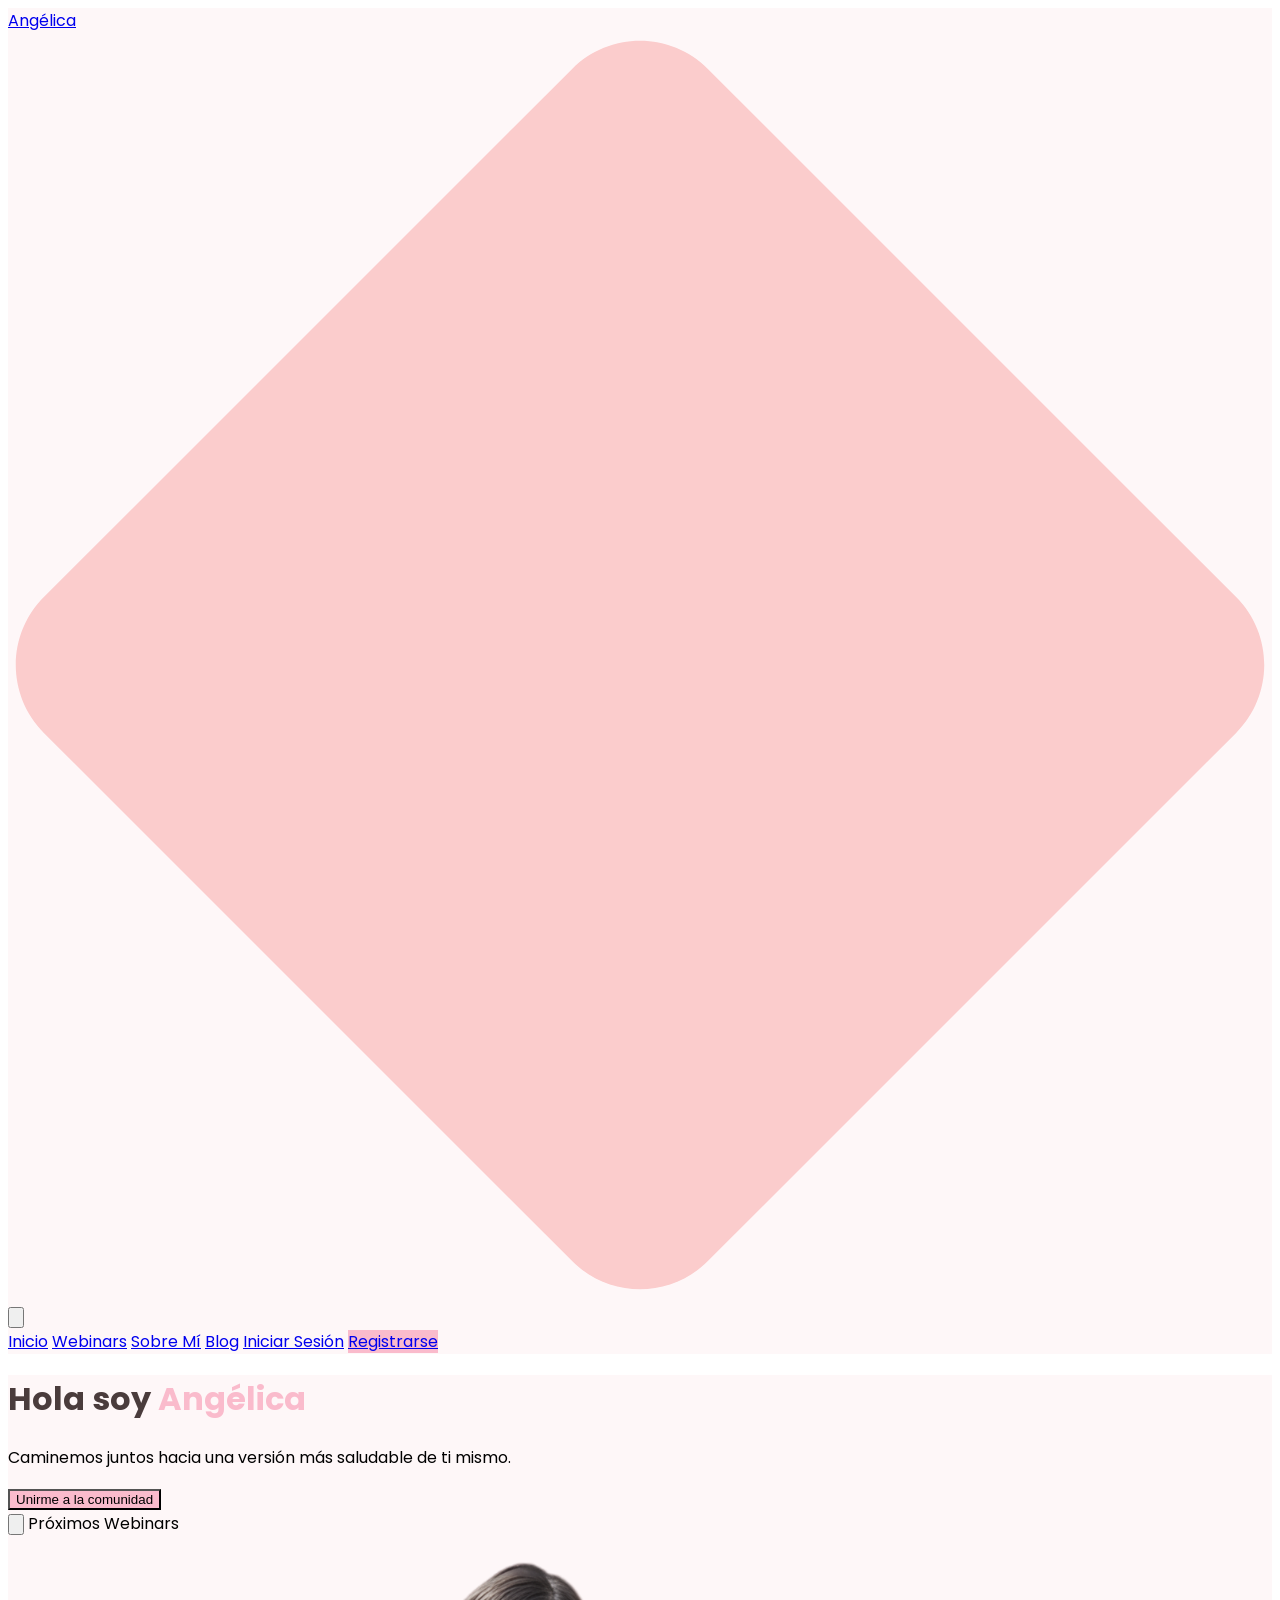
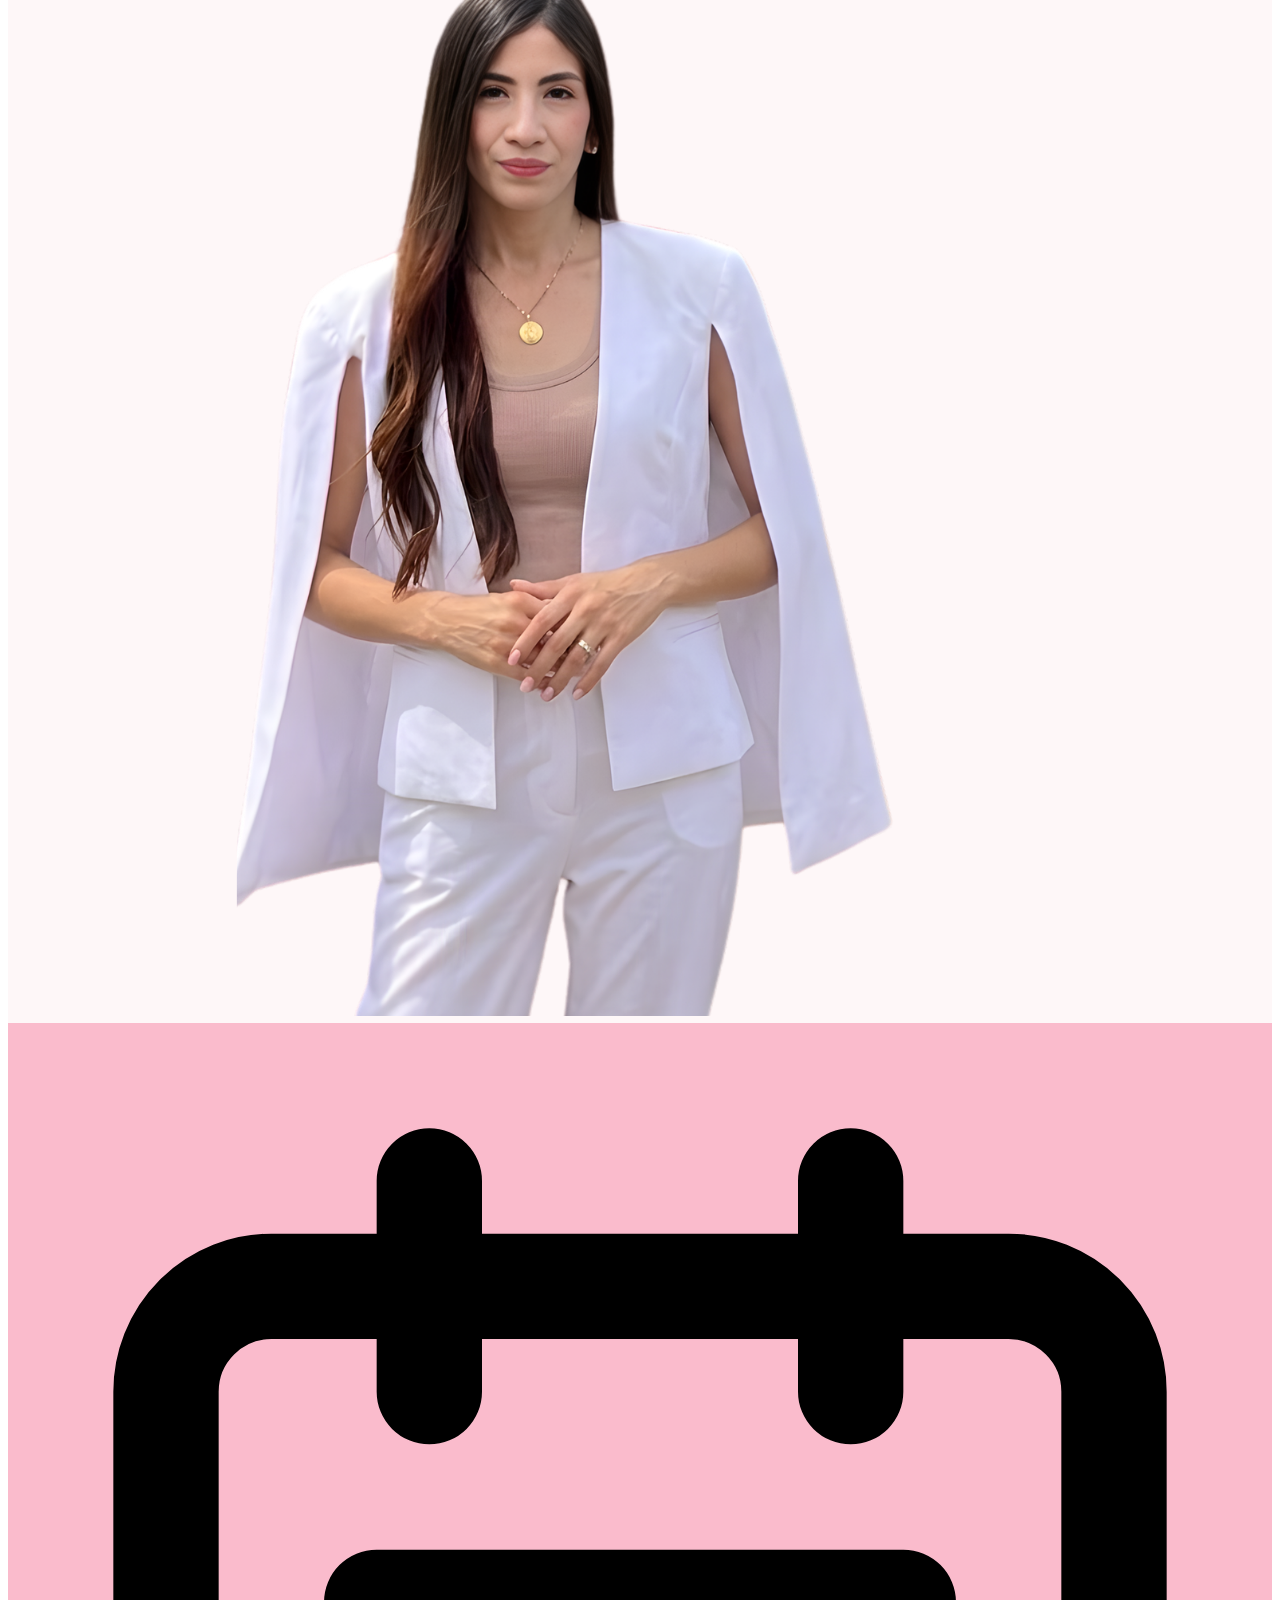
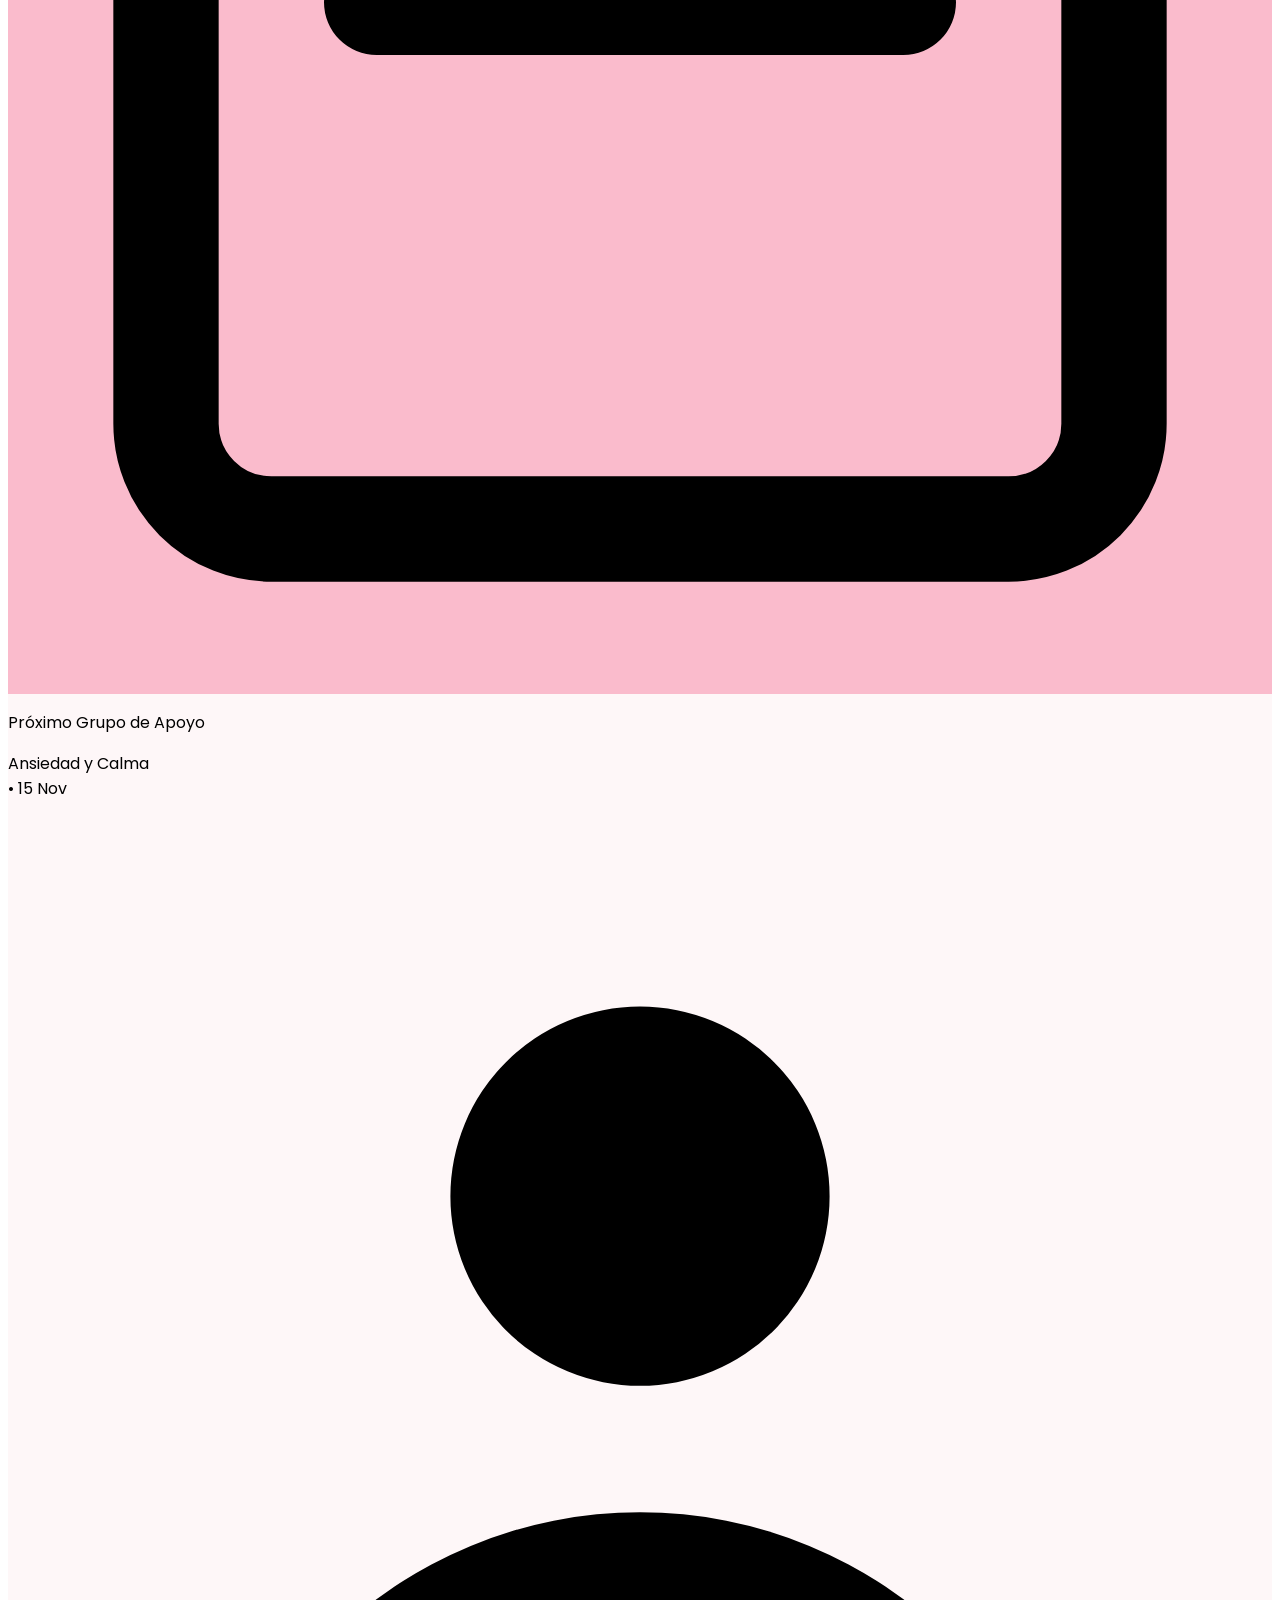
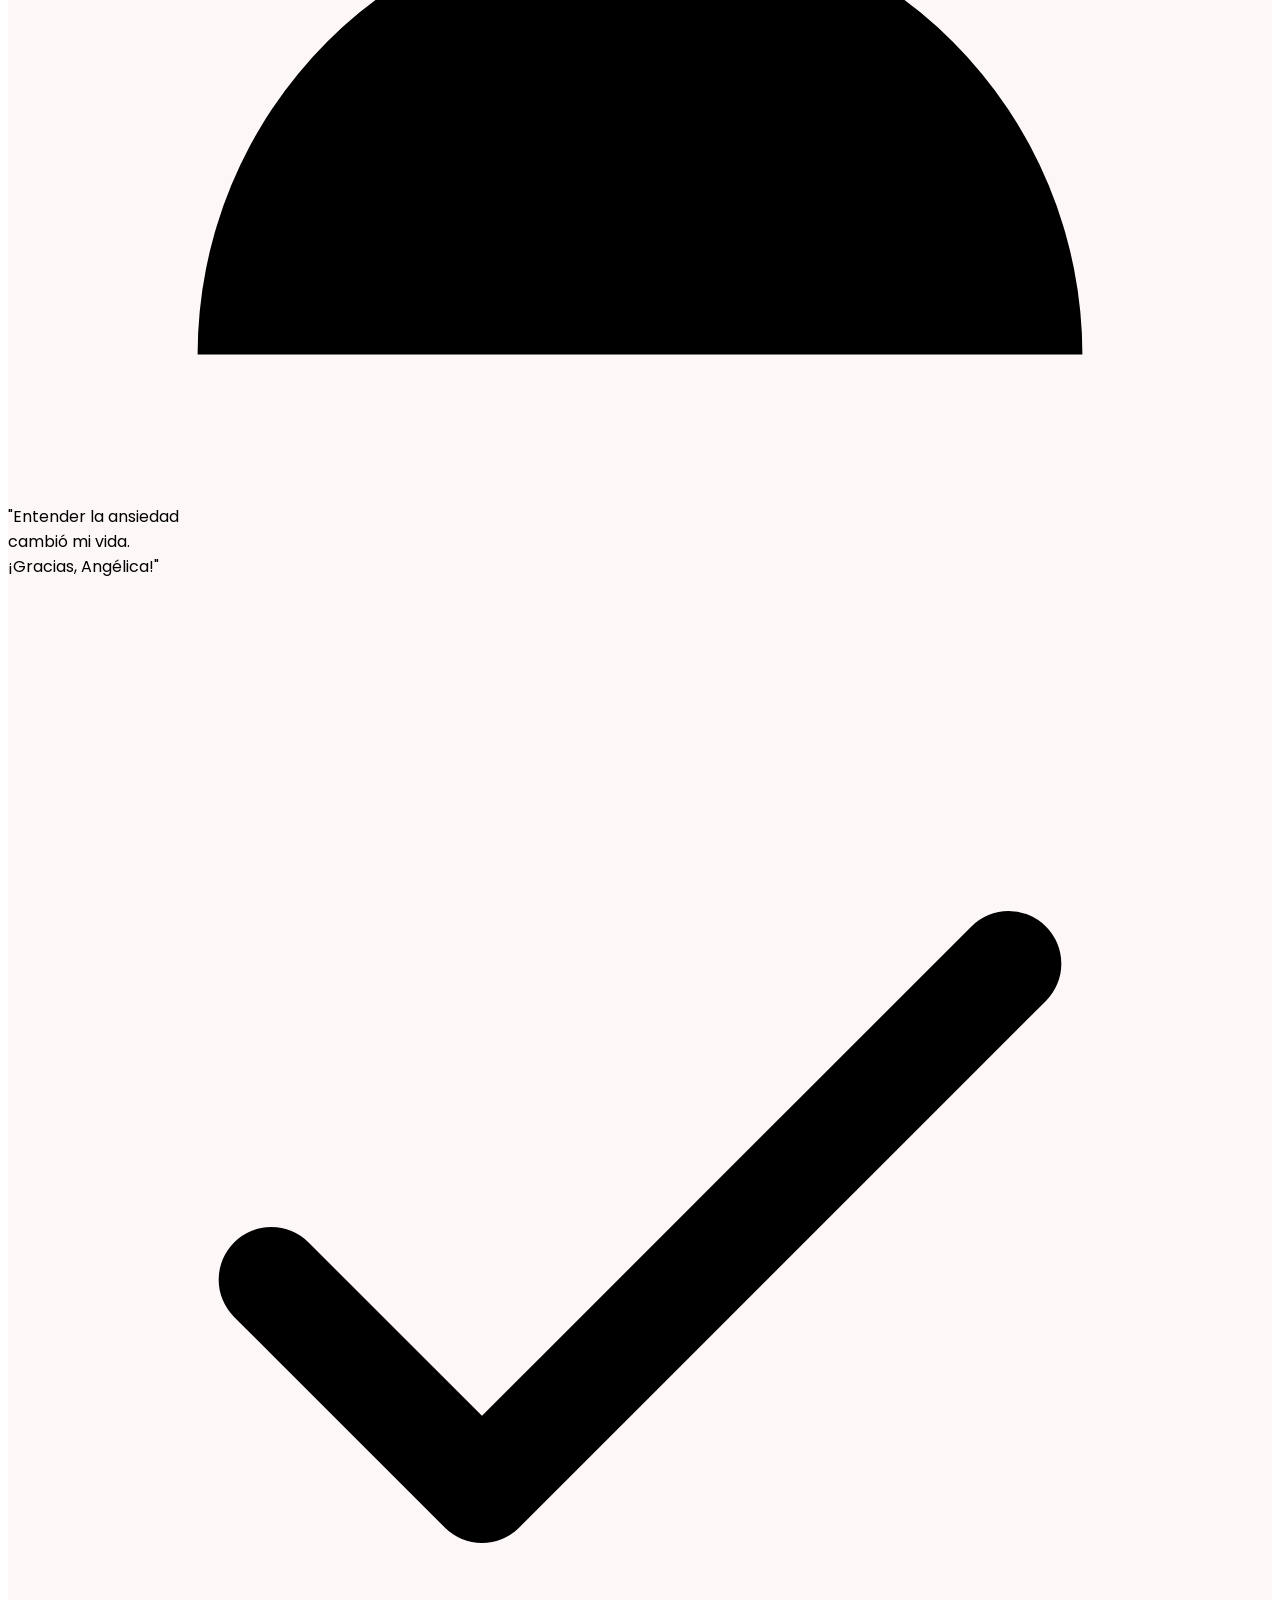
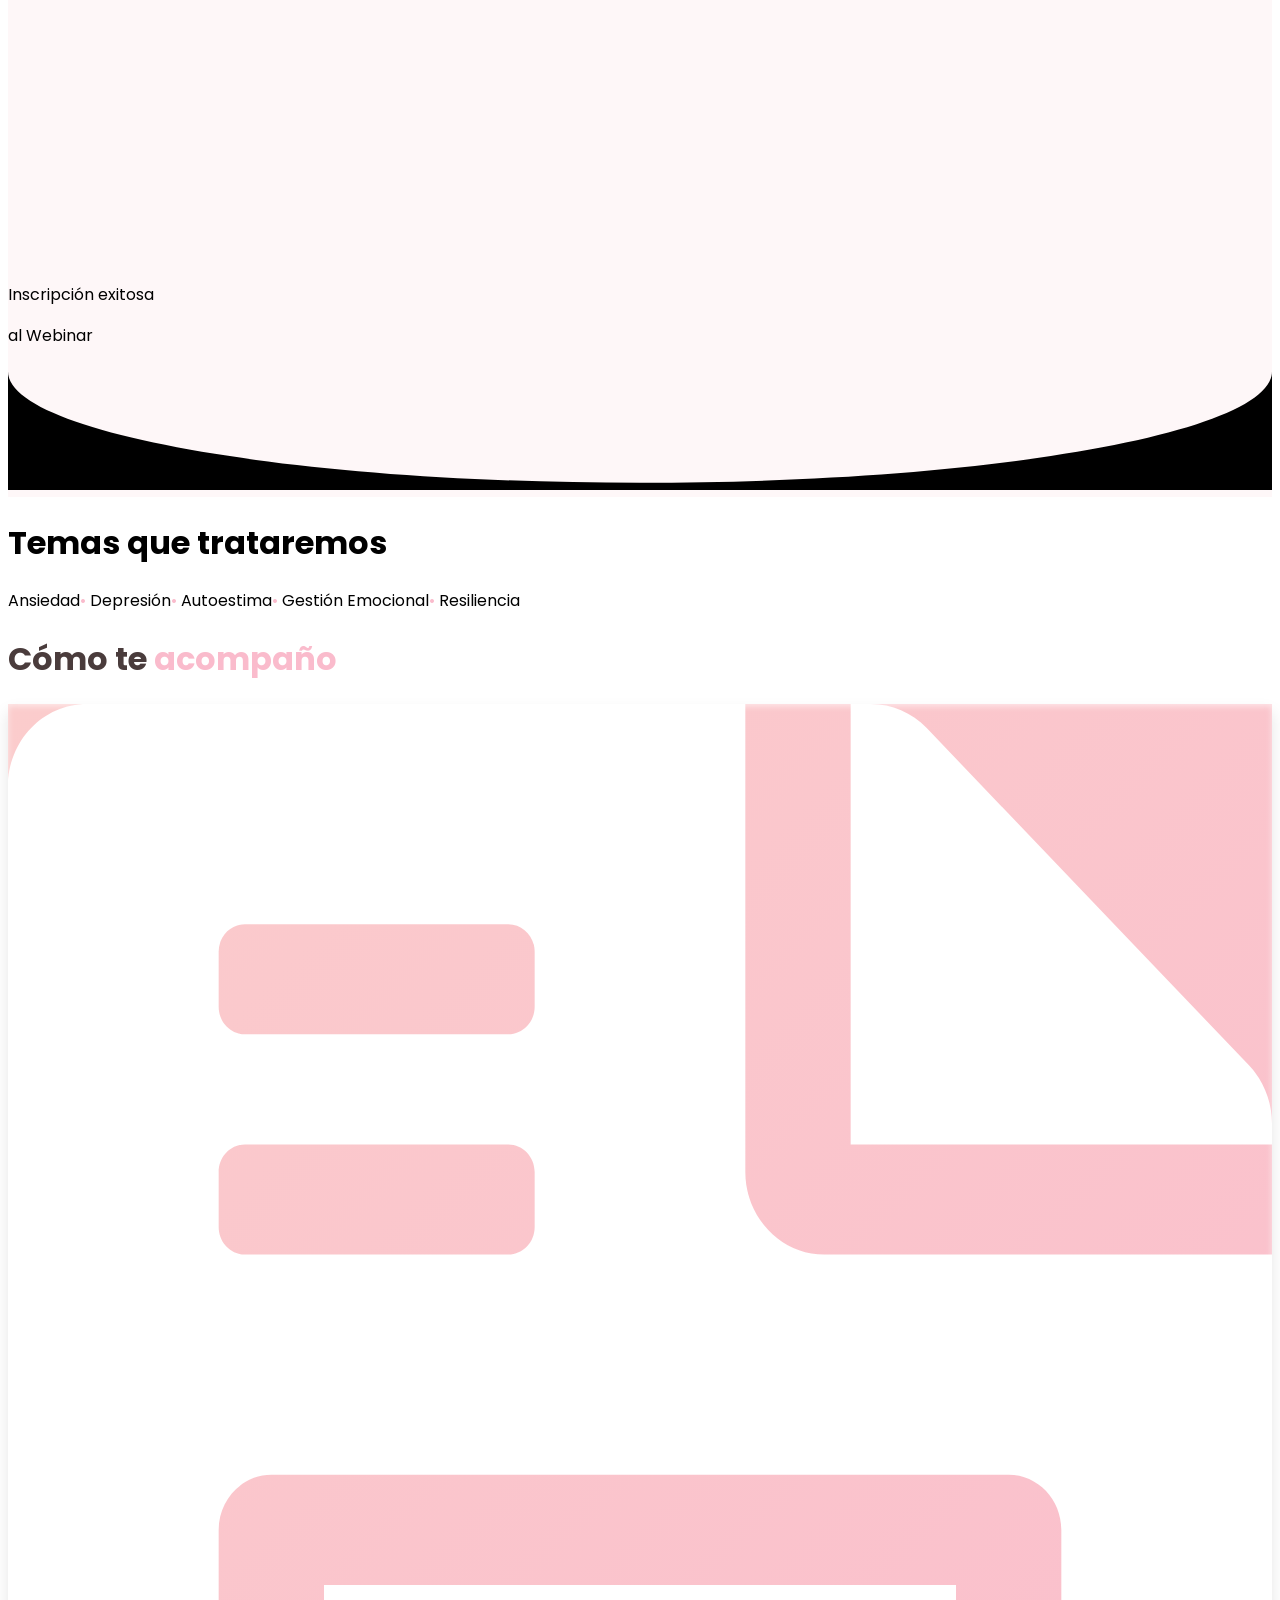
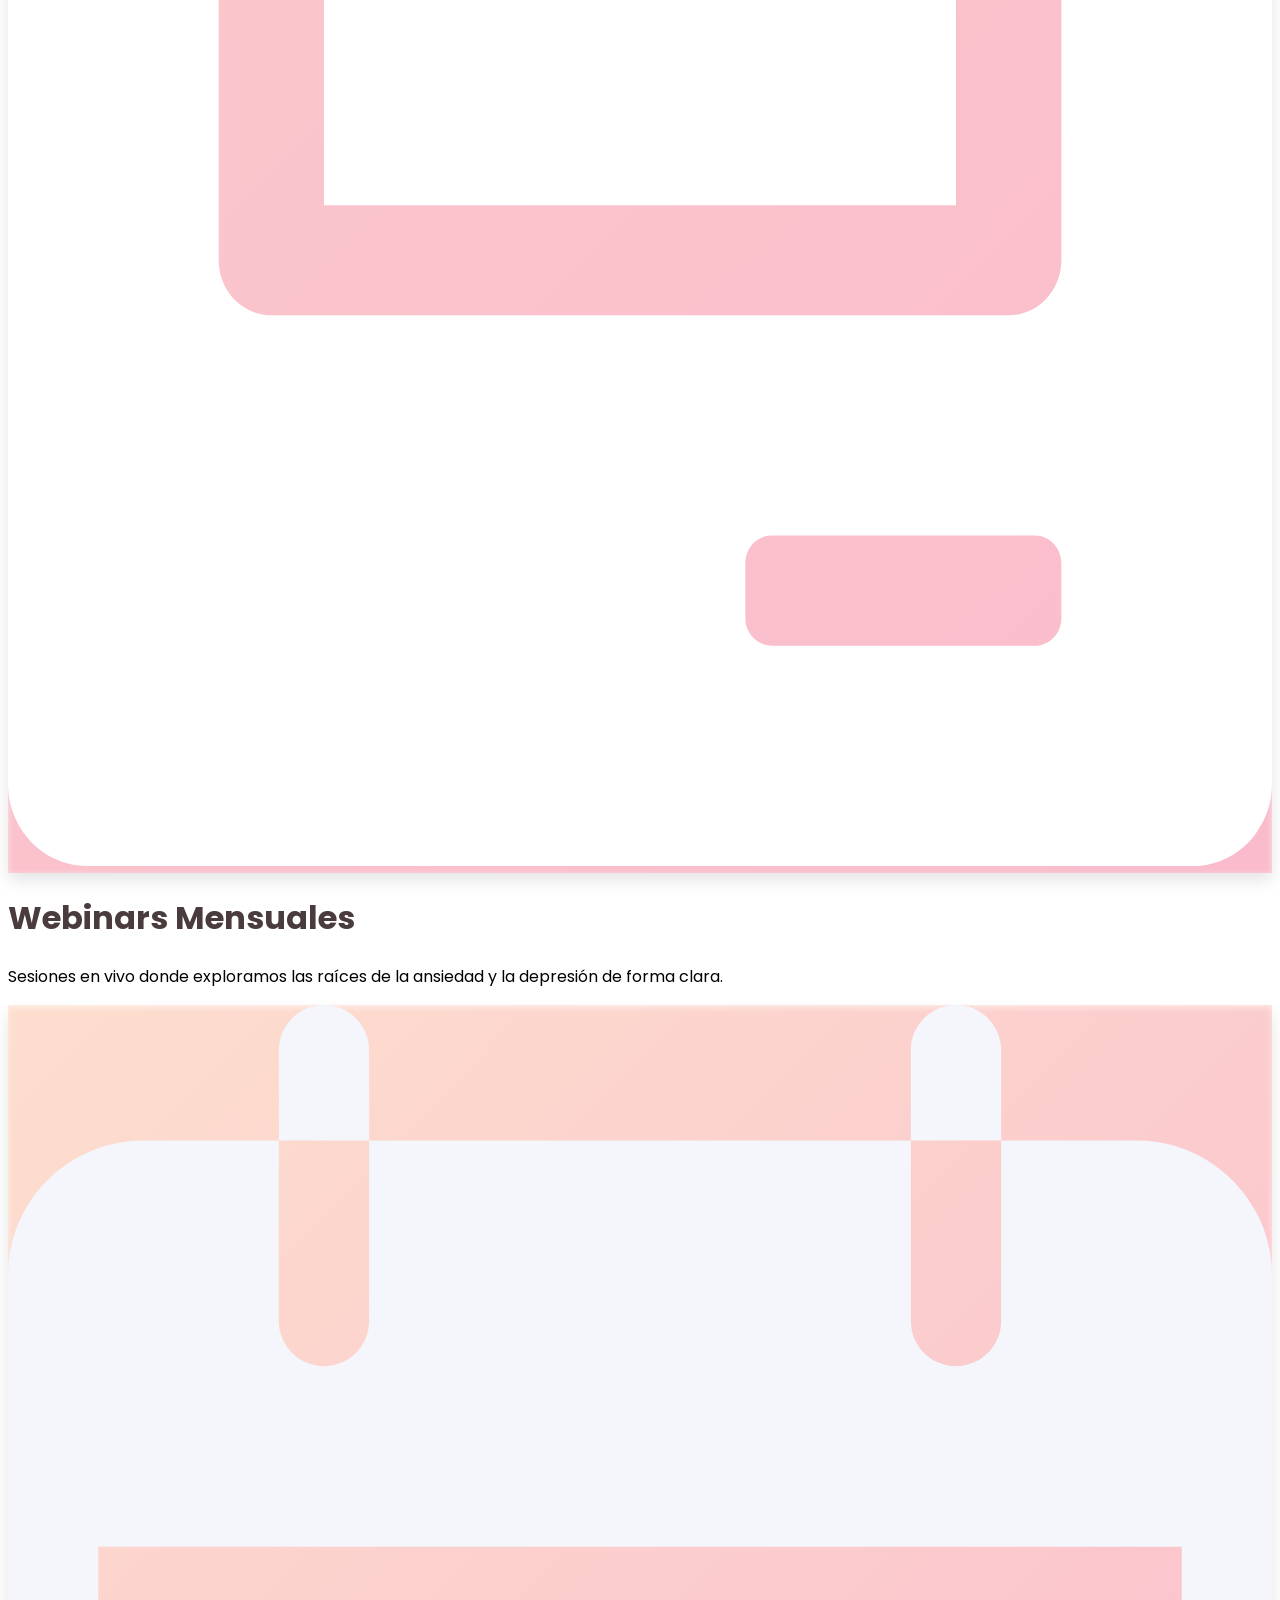
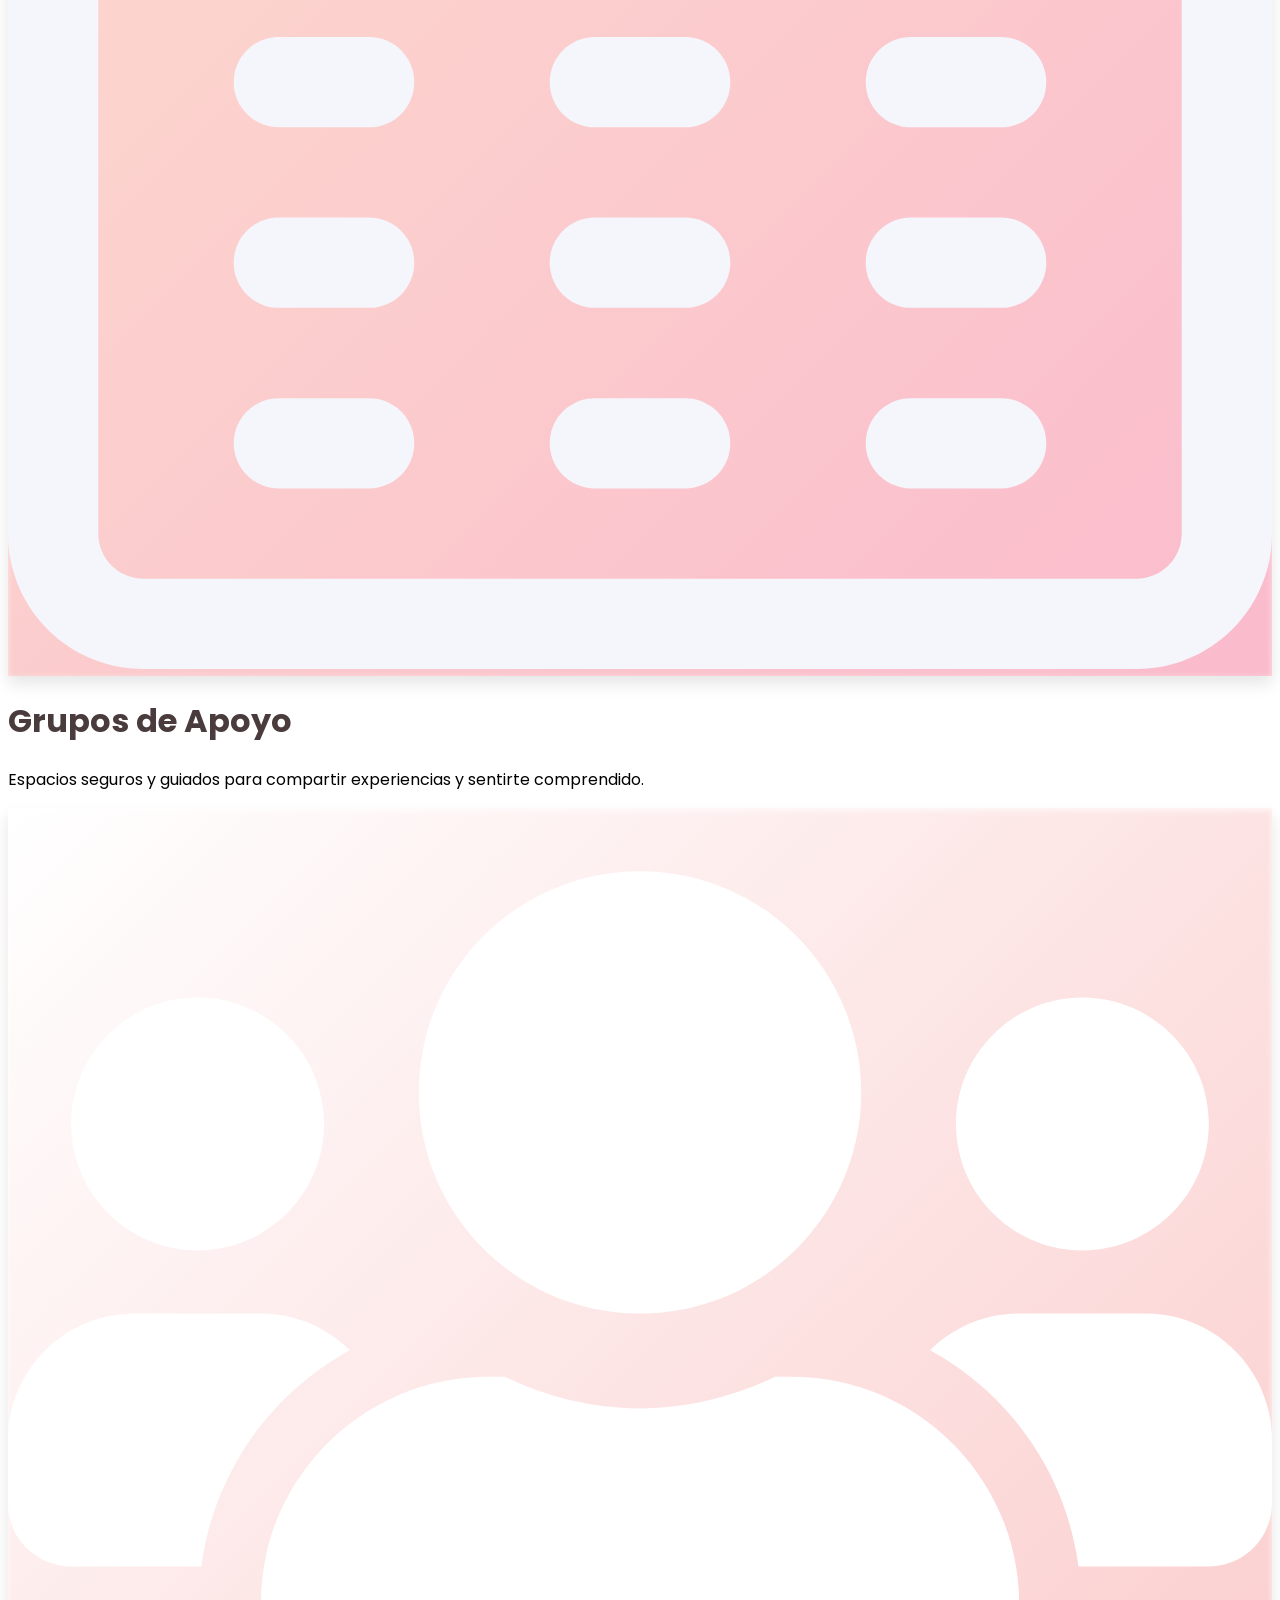
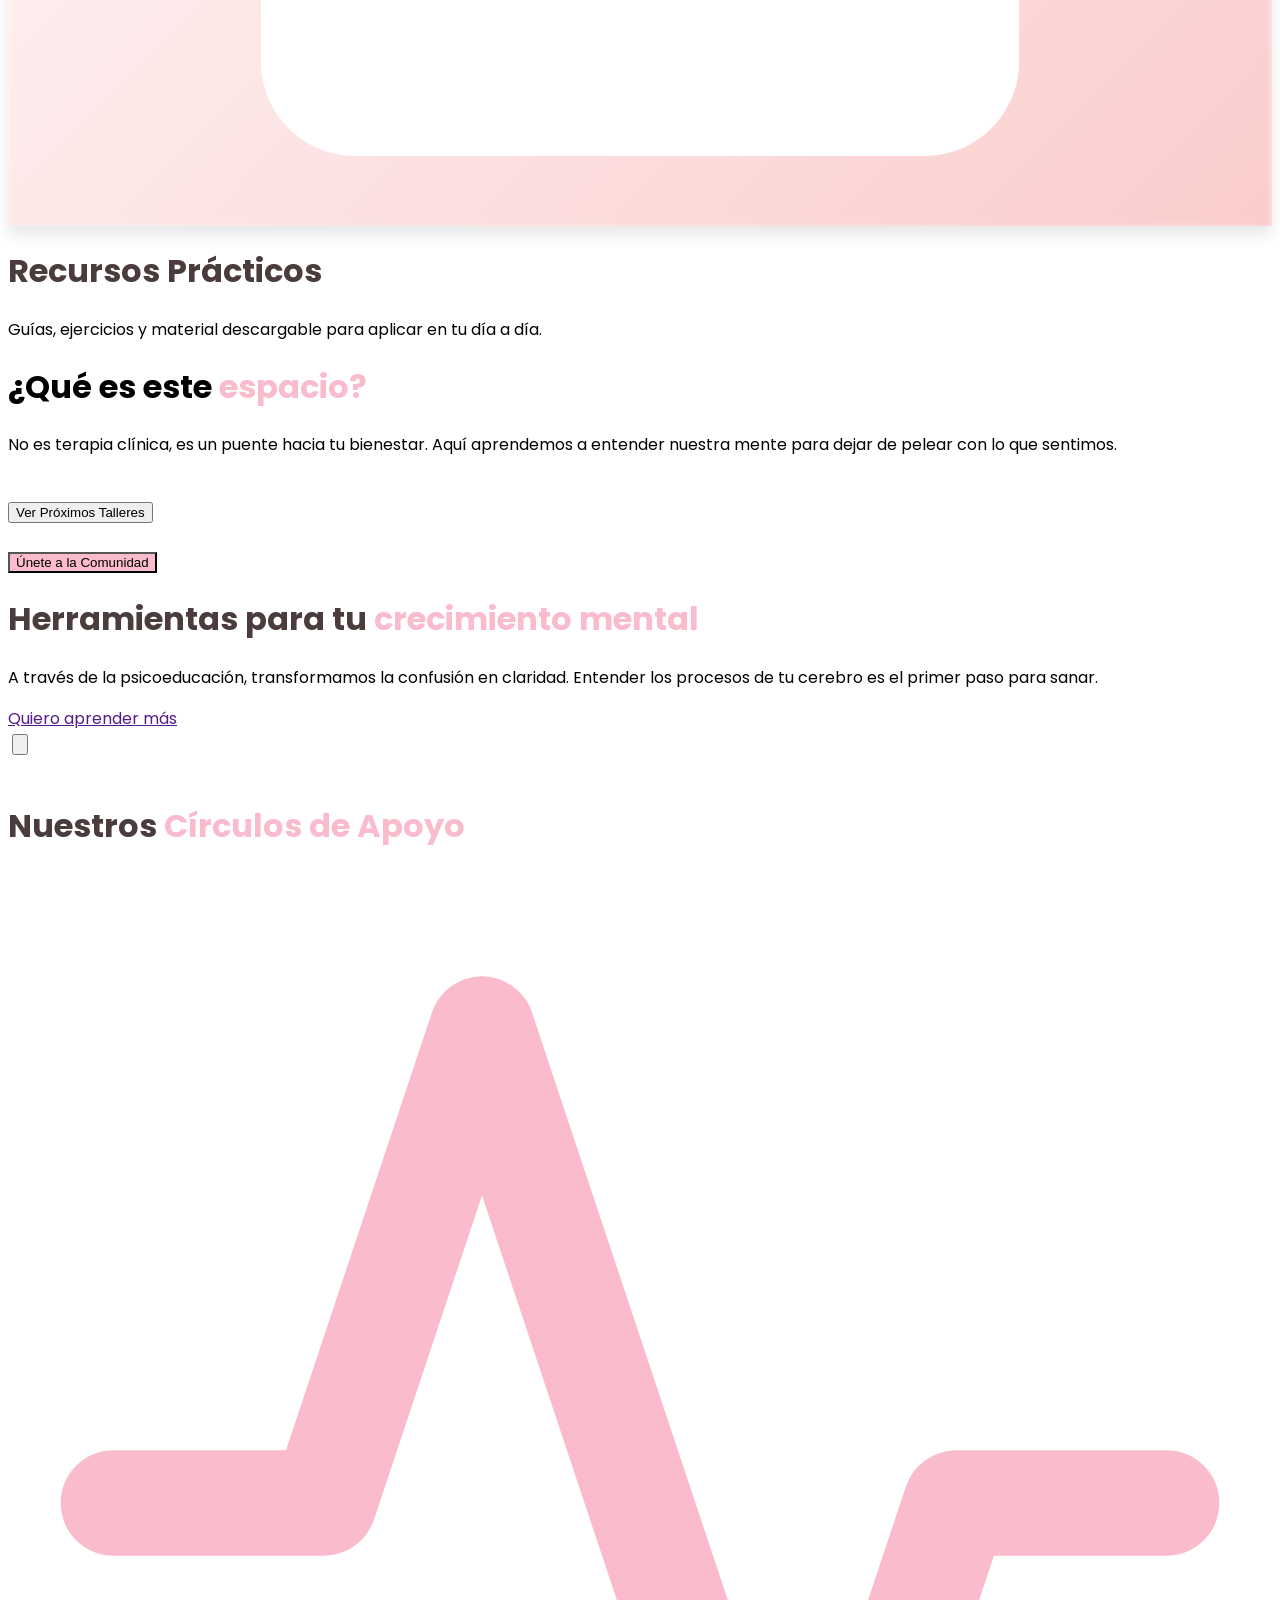
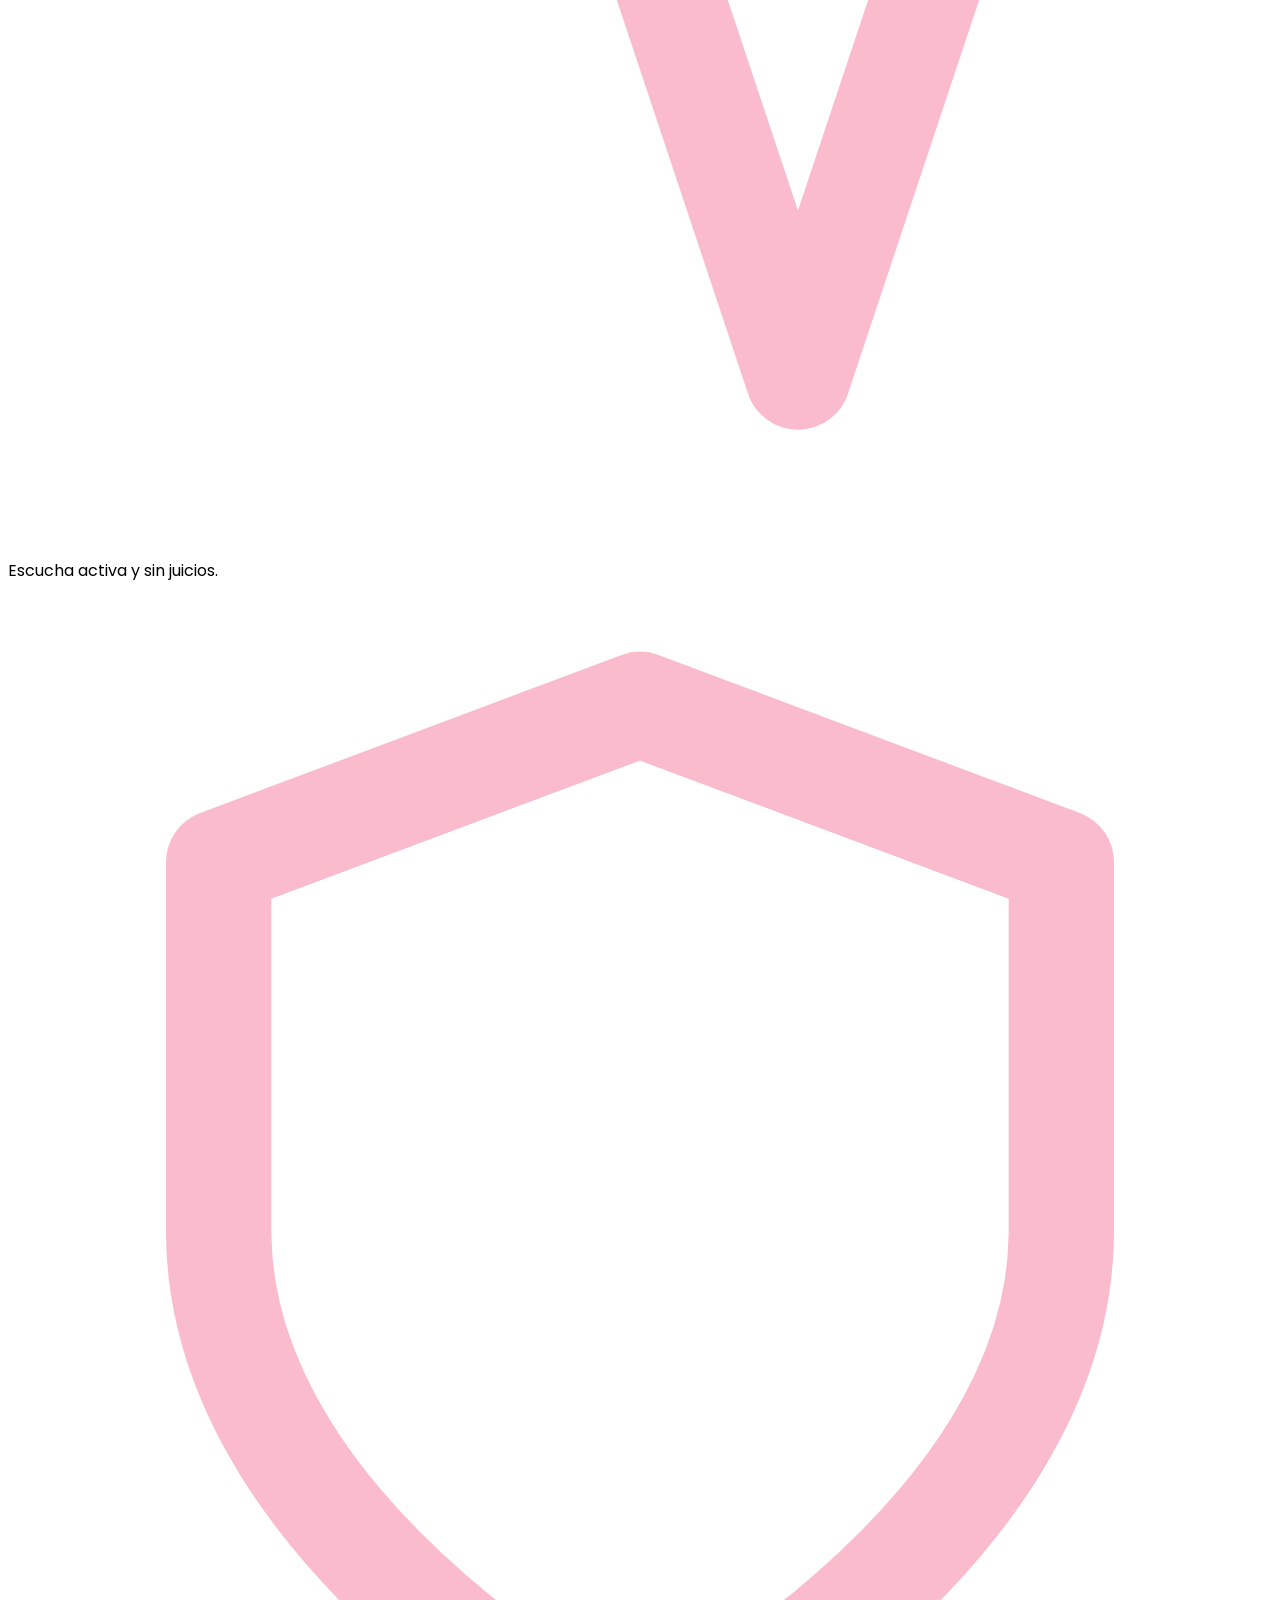
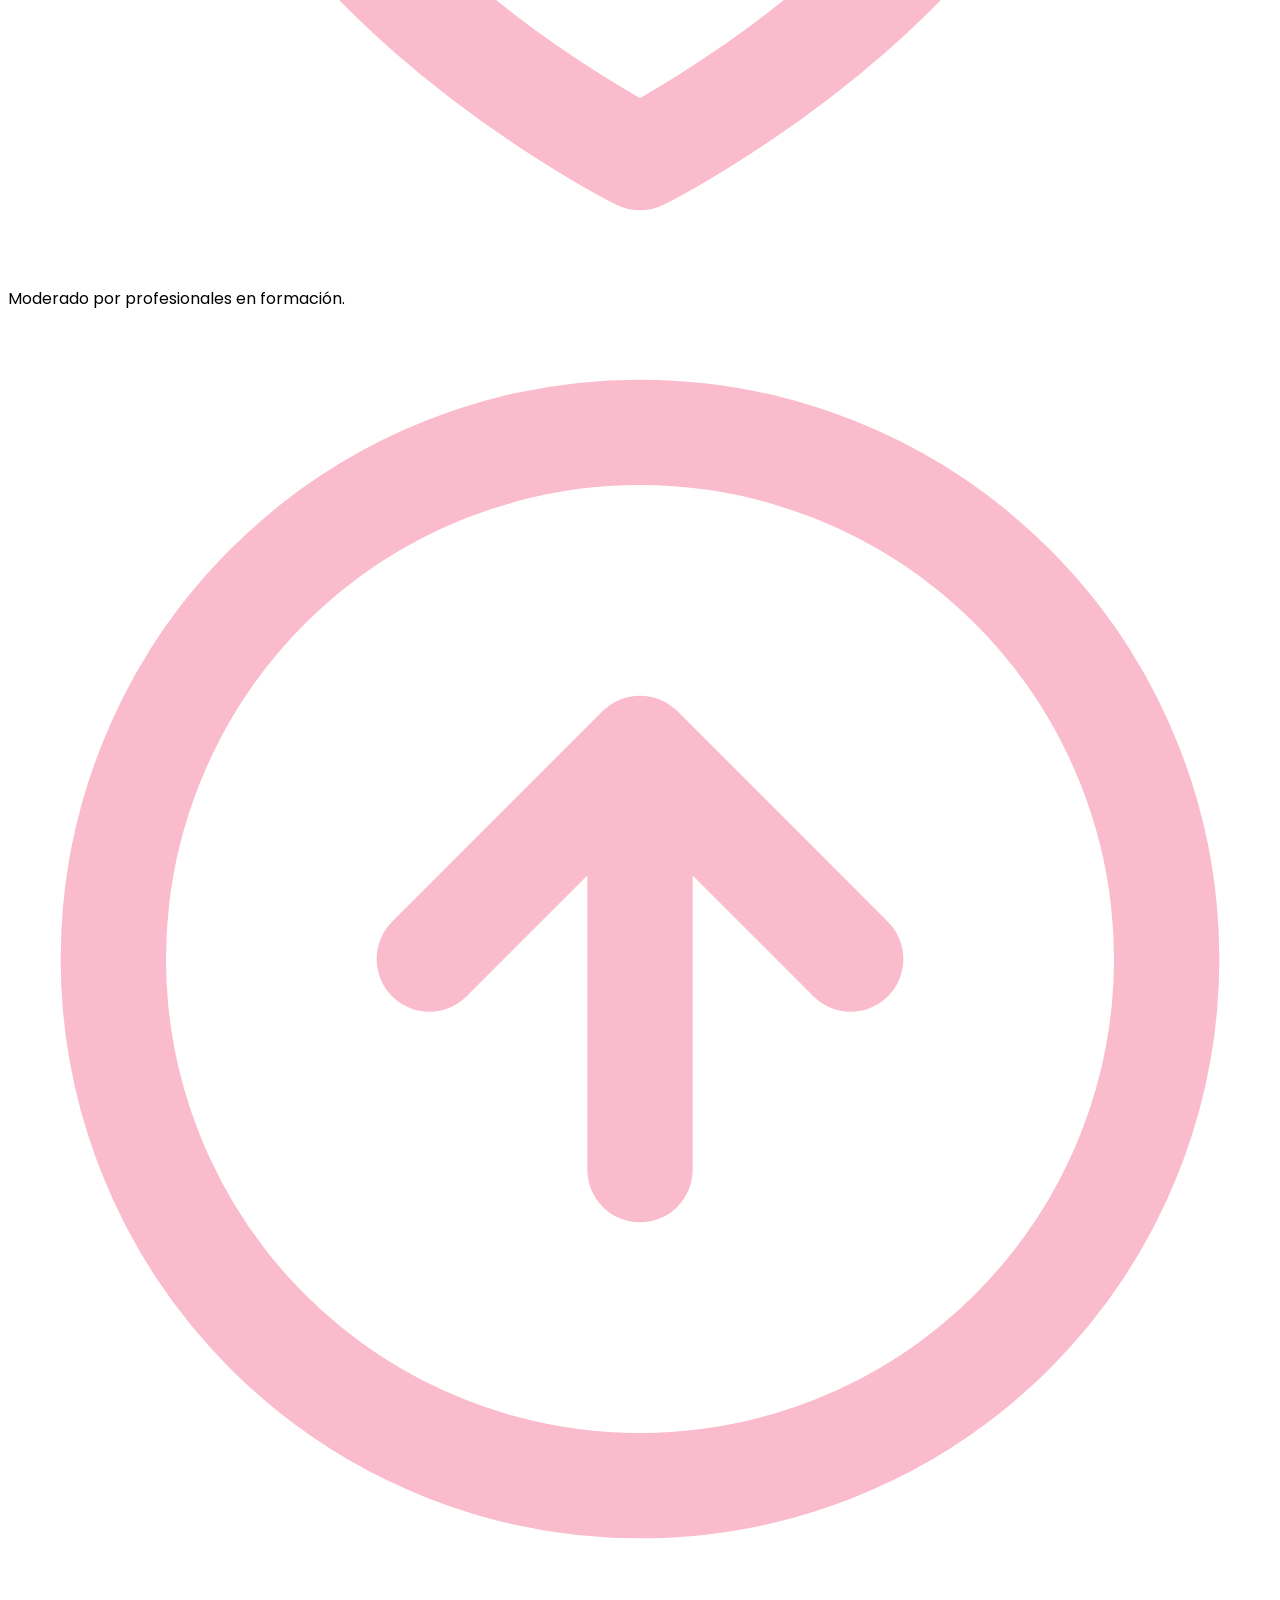
==== commit ece398a2: "formularios listos" ====
--- a/index.html
+++ b/index.html
@@ -30,6 +30,7 @@
 			background: transparent !important;
 		}
 	</style>
+
 </head>
 
 <body class="antialiased">
@@ -63,7 +64,7 @@
 				<a class="px-4 py-2 mt-2 text-sm bg-transparent rounded-lg md:mt-8 md:ml-4 hover:text-gray-900 focus:outline-none focus:shadow-outline"
 					href="index.html">Inicio</a>
 				<a class="px-4 py-2 mt-2 text-sm bg-transparent rounded-lg md:mt-8 md:ml-4 hover:text-gray-900 focus:outline-none focus:shadow-outline"
-					href="#">Webinars</a>
+					href="webinars.html">Webinars</a>
 				<a class="px-4 py-2 mt-2 text-sm bg-transparent rounded-lg md:mt-8 md:ml-4 hover:text-gray-900 focus:outline-none focus:shadow-outline"
 					href="about.html">Sobre Mí</a>
 				<a class="px-4 py-2 mt-2 text-sm bg-transparent rounded-lg md:mt-8 md:ml-4 hover:text-gray-900 focus:outline-none focus:shadow-outline"
@@ -88,36 +89,36 @@
 				</div> -->
 
 				<h1 data-aos="fade-right" data-aos-once="true"
-					class="my-4 text-5xl font-bold leading-tight text-darken">
+					class="my-4 text-4xl md:text-5xl font-bold leading-tight text-darken mt-10 md:mt-0">
 					Hola soy<span class="text-yellow-500"> Angélica</span>
 				</h1>
-				<p data-aos="fade-down" data-aos-once="true" data-aos-delay="300" class="leading-normal text-2xl mb-8">
+				<p data-aos="fade-down" data-aos-once="true" data-aos-delay="300" class="leading-normal text-lg md:text-2xl mb-8">
 					Caminemos juntos hacia una versión más saludable de ti mismo.</p>
 				<div data-aos="fade-up" data-aos-once="true" data-aos-delay="700"
-					class="w-full md:flex items-center justify-center lg:justify-start md:space-x-5">
+					class="w-full flex flex-col md:flex-row items-center justify-center lg:justify-start md:space-x-5">
 					<button
-						class="lg:mx-0 bg-yellow-500 text-white text-xl font-bold rounded-full py-4 px-9 focus:outline-none transform transition hover:scale-110 duration-300 ease-in-out">
+						class="w-full md:w-auto lg:mx-0 bg-yellow-500 text-white text-lg md:text-xl font-bold rounded-full py-4 px-9 focus:outline-none transform transition hover:scale-110 duration-300 ease-in-out">
 						Unirme a la comunidad
 					</button>
 					<div
 						class="flex items-center justify-center space-x-3 mt-5 md:mt-0 focus:outline-none transform transition hover:scale-110 duration-300 ease-in-out">
-						<button class="bg-white w-14 h-14 rounded-full flex items-center justify-center">
-							<svg class="w-5 h-5 ml-2" viewBox="0 0 24 28" fill="none"
+						<button class="bg-white w-14 h-14 rounded-full flex items-center justify-center shadow-md">
+							<svg class="w-5 h-5 ml-1" viewBox="0 0 24 28" fill="none"
 								xmlns="http://www.w3.org/2000/svg">
 								<path
 									d="M22.5751 12.8097C23.2212 13.1983 23.2212 14.135 22.5751 14.5236L1.51538 27.1891C0.848878 27.5899 5.91205e-07 27.1099 6.25202e-07 26.3321L1.73245e-06 1.00123C1.76645e-06 0.223477 0.848877 -0.256572 1.51538 0.14427L22.5751 12.8097Z"
 									fill="#23BDEE" />
 							</svg>
 						</button>
-						<span class="cursor-pointer">Próximos Webinars</span>
+						<span class="cursor-pointer text-gray-700 font-medium">Próximos Webinars</span>
 					</div>
 				</div>
 			</div>
 			<!--Right Col-->
-			<div class="w-full lg:w-6/12 relative flex justify-center items-end self-end" id="girl">
+			<div class="w-full lg:w-6/12 relative flex justify-center items-end self-end mt-12 md:mt-0" id="girl">
 				<img data-aos="fade-up" data-aos-once="true"
-					class="w-10/12 lg:w-full max-w-lg relative z-10 object-contain object-bottom drop-shadow-2xl"
-					src="img/angelica.png" style="height: 80vh;" alt="Angélica" />
+					class="w-11/12 md:w-10/12 lg:w-full max-w-lg relative z-10 object-contain object-bottom drop-shadow-2xl h-auto lg:h-[80vh]"
+					src="img/angelica.png" alt="Angélica" />
 				<!-- Tarjeta Azul / Grupo Apoyo -->
 				<div data-aos="fade-up" data-aos-delay="300" data-aos-once="true"
 					class="absolute top-24 -left-6 sm:top-32 sm:left-10 md:top-40 md:left-16 lg:-left-12 lg:top-48 floating-4 bg-white bg-opacity-90 backdrop-filter backdrop-blur-sm shadow-xl rounded-xl p-4 max-w-[16rem] flex items-center space-x-3 border-l-4"
@@ -401,6 +402,41 @@
 	</div>
 	<!-- .container -->
 
+	<!-- Suscripción General Newsletter -->
+	<div class="bg-white py-20 border-t border-gray-100 mt-10">
+		<div class="max-w-2xl mx-auto px-6 text-center">
+			<h2 class="text-3xl font-bold text-darken mb-3">Únete a nuestra comunidad</h2>
+			<p class="text-gray-500 mb-8 max-w-md mx-auto">Recibe reflexiones semanales, herramientas prácticas y novedades antes que nadie. Gratis y sin spam directo a tu bandeja.</p>
+			
+			<div class="w-full relative">
+				<div class="ml-form-align-center">
+					<div class="ml-form-embedWrapper embedForm">
+						<div class="custom-row-form">
+							<div class="flex flex-col md:flex-row gap-4 justify-center">
+								<div class="w-full md:w-1/3">
+									<input type="text" class="w-full bg-gray-50 border border-transparent focus:bg-white focus:border-pink-300 focus:ring-2 focus:ring-pink-200 outline-none transition rounded-2xl px-5 py-3 text-gray-700 shadow-sm" name="fields[name]" placeholder="Tu Nombre">
+								</div>
+								<div class="w-full md:w-1/2">
+									<input type="email" class="w-full bg-gray-50 border border-transparent focus:bg-white focus:border-pink-300 focus:ring-2 focus:ring-pink-200 outline-none transition rounded-2xl px-5 py-3 text-gray-700 shadow-sm" name="fields[email]" placeholder="Tu Correo Electrónico" autocomplete="email" required>
+								</div>
+								<button type="button" onclick="submitMailerlite(this)" class="bg-darken text-white font-bold py-3 px-8 rounded-2xl shadow-lg hover:scale-105 transition-all transform w-full md:w-auto">Unirme</button>
+							</div>
+						</div>
+						<div class="custom-row-success" style="display:none">
+							<div class="flex flex-col items-center justify-center p-4">
+								<div class="h-16 w-16 bg-green-50 rounded-full flex items-center justify-center mb-4 text-green-500 shadow-sm">
+									<svg class="h-8 w-8" fill="none" viewBox="0 0 24 24" stroke="currentColor"><path stroke-linecap="round" stroke-linejoin="round" stroke-width="2" d="M5 13l4 4L19 7" /></svg>
+								</div>
+								<h3 class="text-2xl font-bold text-darken mb-2">¡Listo!</h3>
+								<p class="text-gray-500">¡Te hemos enviado el acceso a tu correo!</p>
+							</div>
+						</div>
+					</div>
+				</div>
+			</div>
+		</div>
+	</div>
+
 	<footer class="mt-16" style="background-color: var(--color-bg-light);">
 		<div class="max-w-lg mx-auto">
 			<div class="flex flex-col items-center py-12 justify-center text-darken px-8">
@@ -408,7 +444,7 @@
 				<span class="text-sm font-medium text-center opacity-80">Psicóloga Clínica & Psicoterapeuta</span>
 			</div>
 			<div class="flex items-center text-darken opacity-80 text-sm justify-center mb-8">
-				<a href="" class="px-3 hover:opacity-100 transition">Webinars</a>
+				<a href="webinars.html" class="px-3 hover:opacity-100 transition">Webinars</a>
 				<a href="" class="border-l border-gray-400 px-3 hover:opacity-100 transition">Términos</a>
 				<a href="" class="border-l border-gray-400 px-3 hover:opacity-100 transition">Políticas de Privacidad</a>
 			</div>
@@ -417,11 +453,46 @@
 			</div>
 		</div>
 	</footer>
+
+	<!-- Script para asegurar el envío de fondos -->
+	<script>
+		function submitMailerlite(btn) {
+			const container = btn.closest('.custom-row-form') || btn.closest('.custom-modal-form');
+			const nameInput = container.querySelector('input[name="fields[name]"]');
+			const emailInput = container.querySelector('input[name="fields[email]"]');
+			
+			if(!emailInput.value || !emailInput.value.includes('@')) {
+				emailInput.focus();
+				alert('Por favor ingresa un correo electrónico válido.');
+				return;
+			}
+
+			const formData = new FormData();
+			if (nameInput && nameInput.value) formData.append('fields[name]', nameInput.value);
+			formData.append('fields[email]', emailInput.value);
+
+			btn.disabled = true;
+			btn.innerHTML = 'Enviando...';
+
+			fetch('https://assets.mailerlite.com/jsonp/2286453/forms/185471930407585199/subscribe', {
+				method: 'POST',
+				body: formData,
+				mode: 'no-cors'
+			}).then(() => {
+				document.querySelectorAll('.custom-row-form').forEach(e => e.style.display = 'none');
+				document.querySelectorAll('.custom-row-success').forEach(e => e.style.display = 'block');
+			}).catch((err) => {
+				console.error('Error:', err);
+				btn.disabled = false;
+				btn.innerHTML = 'Volver a intentar';
+			});
+		}
+	</script>
 
 	<!-- AOS init -->
 	<script src="https://unpkg.com/aos@next/dist/aos.js"></script>
 	<script>
-		AOS.init();
+		AOS.init({ once: true });
 	</script>
 </body>
 
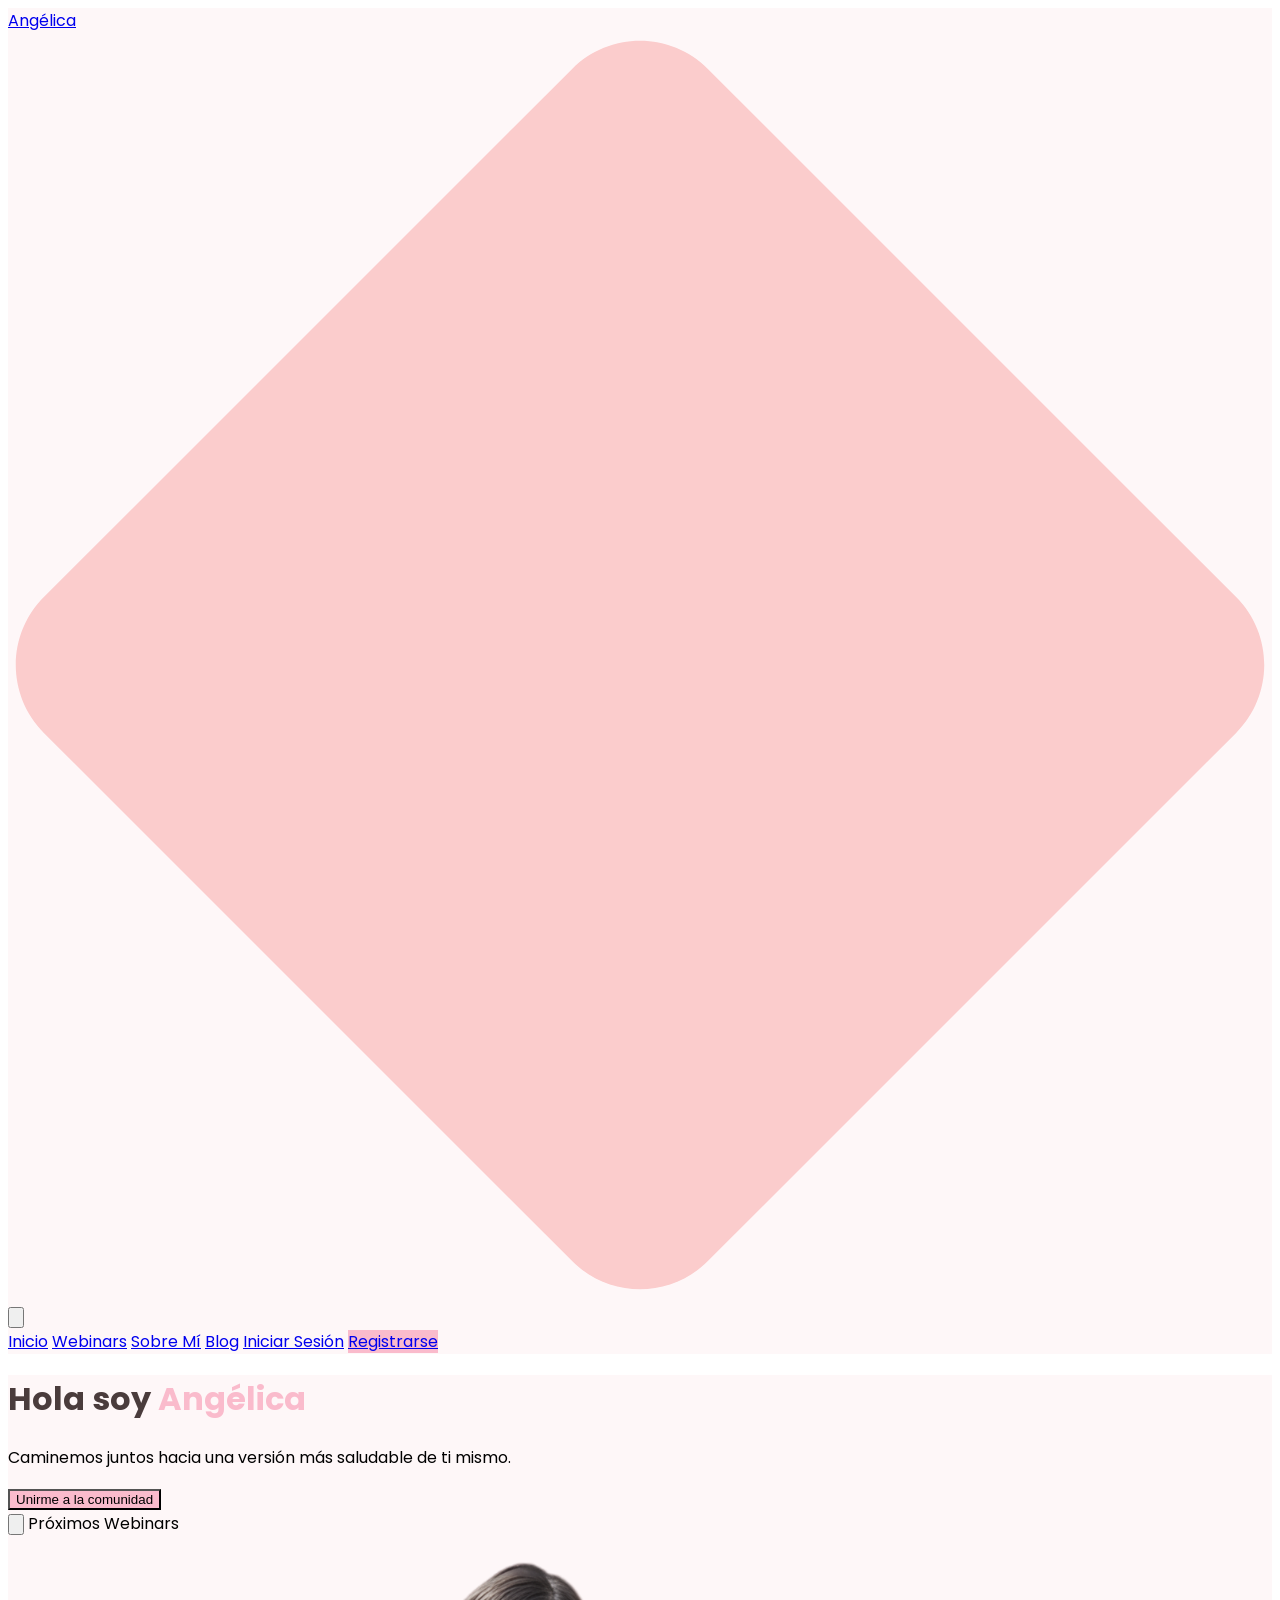
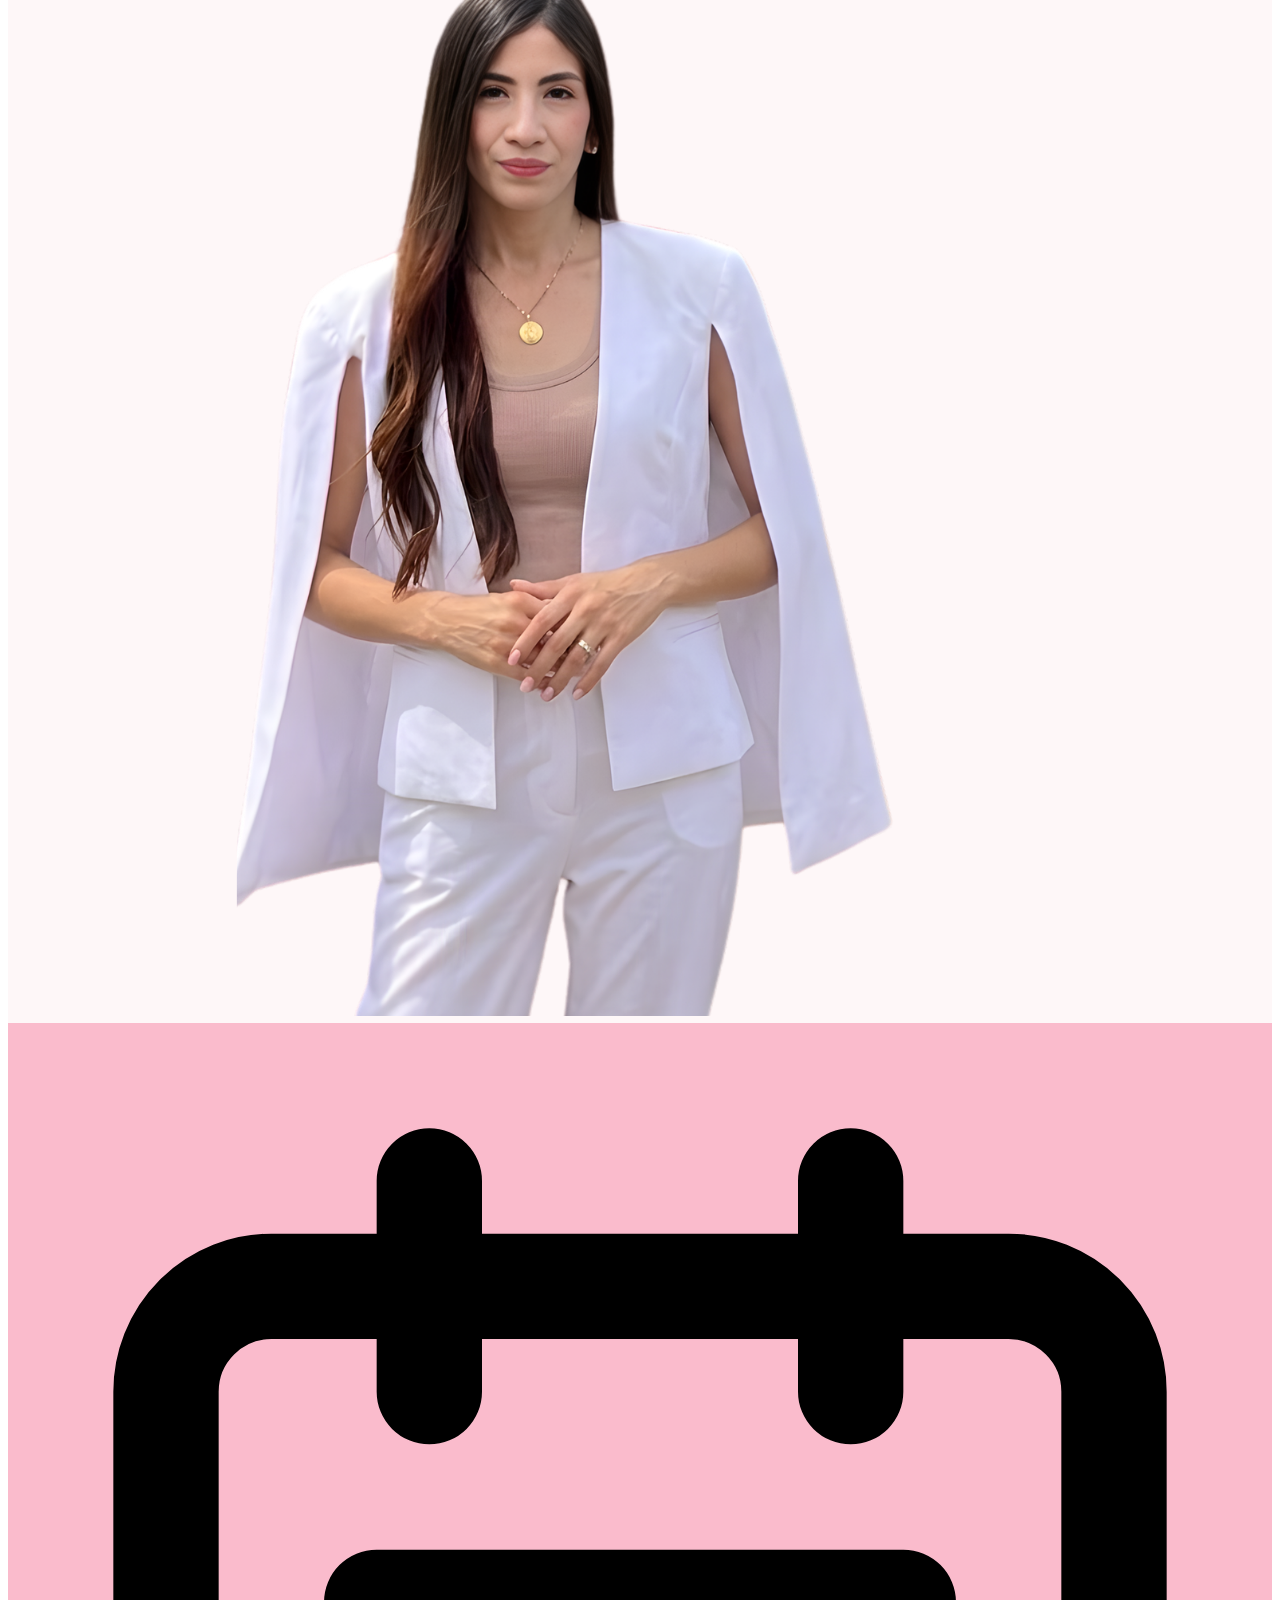
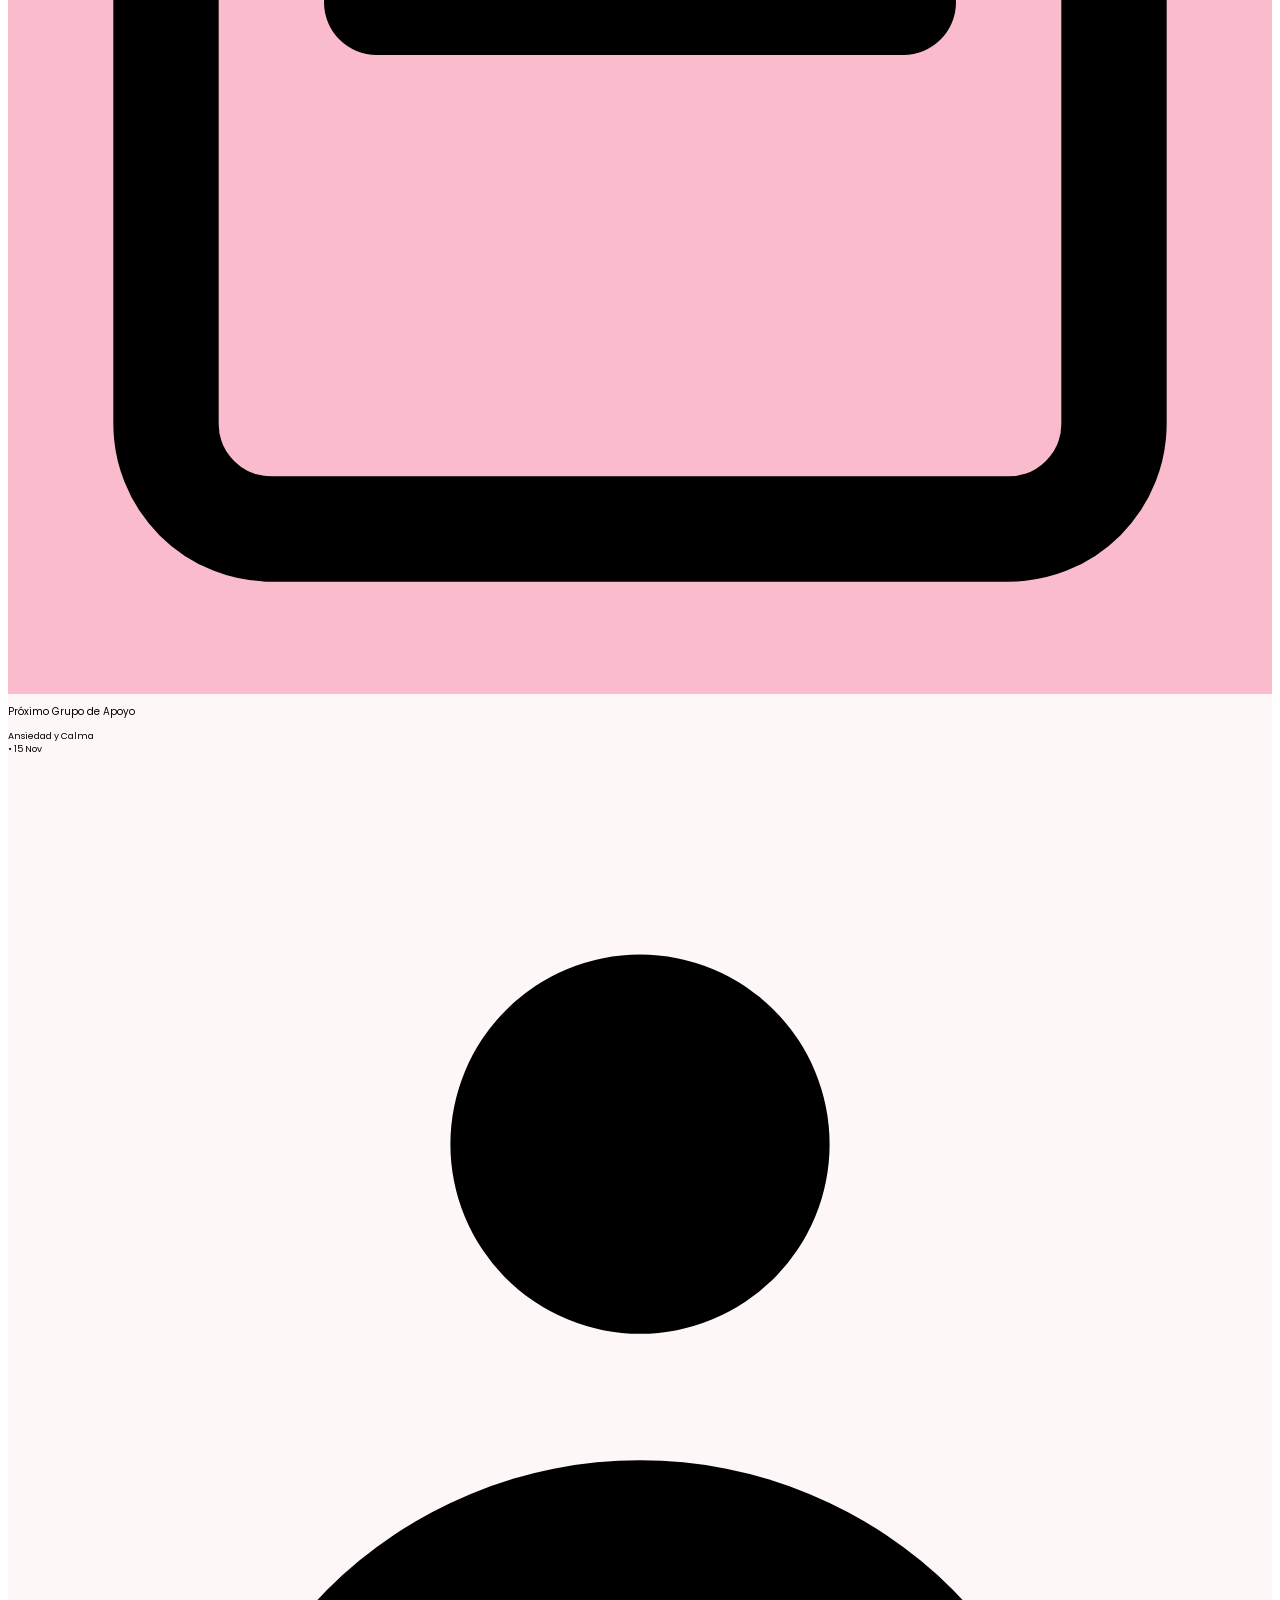
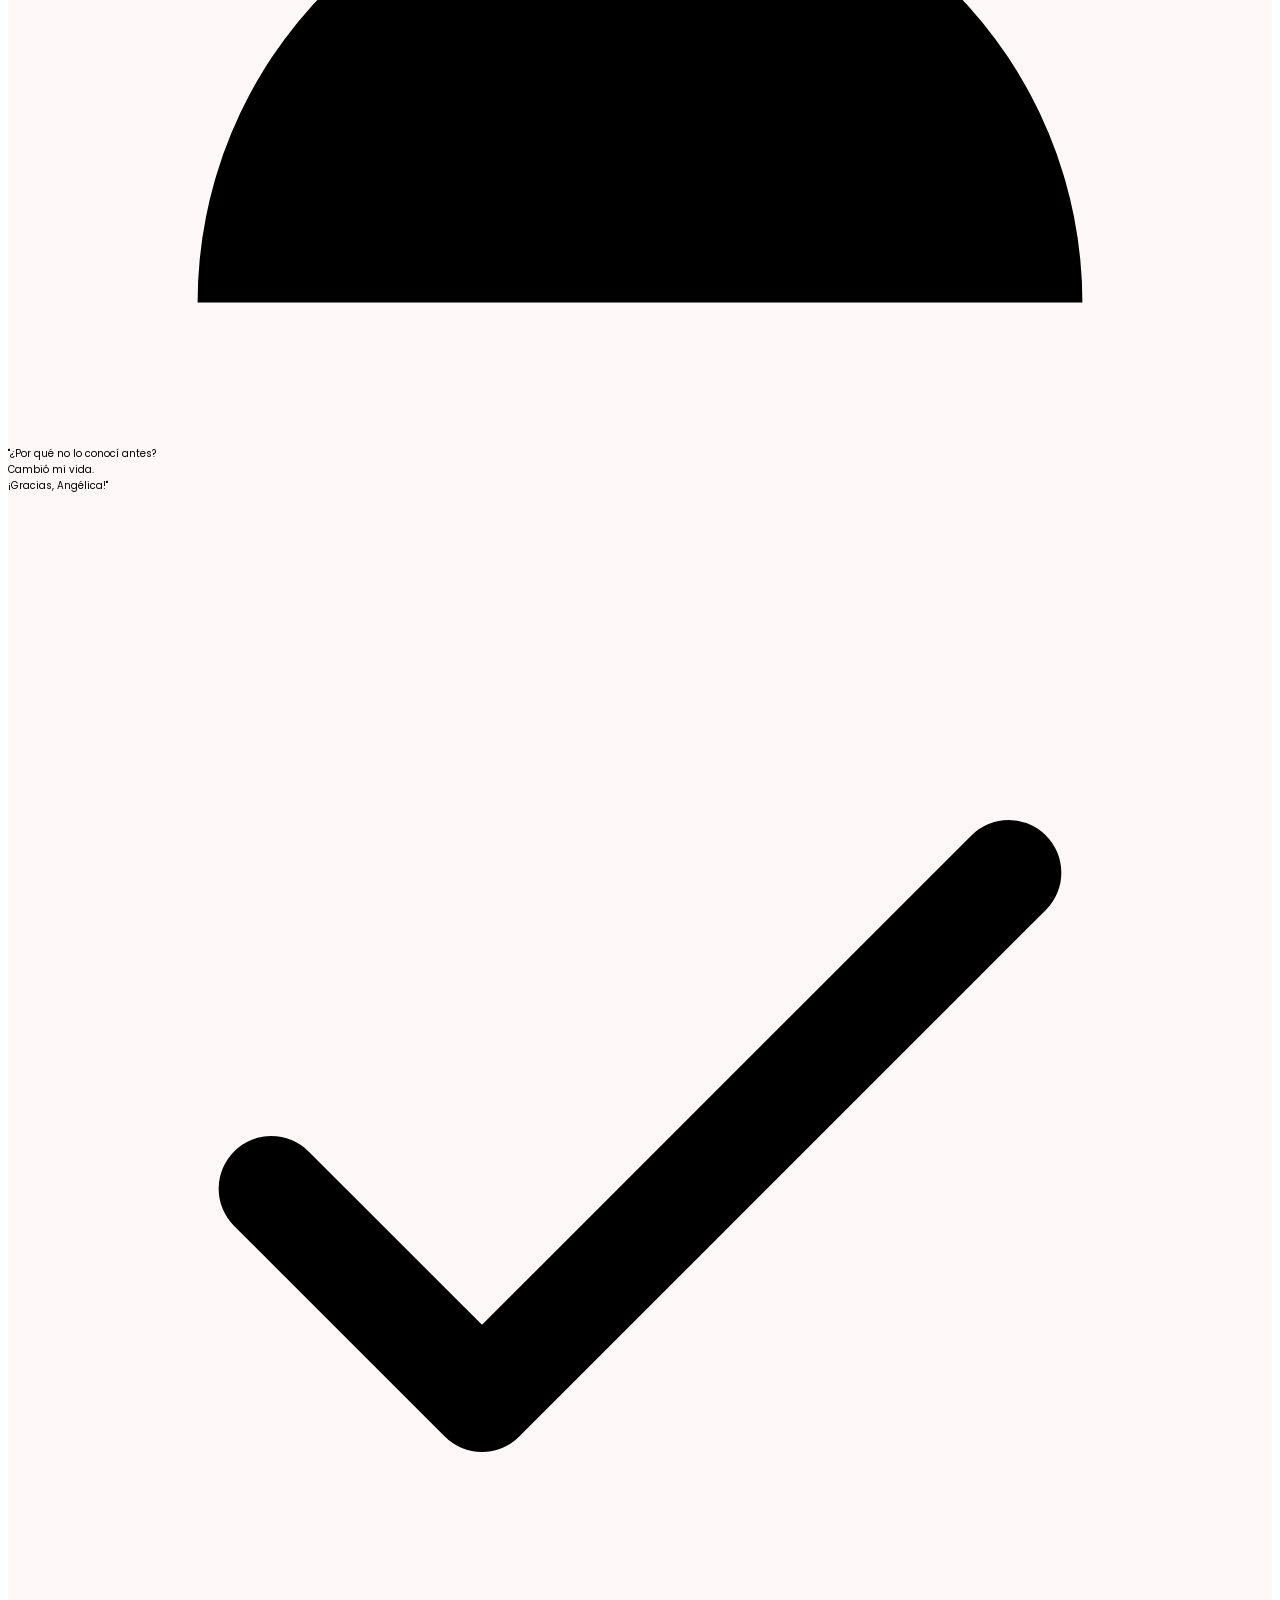
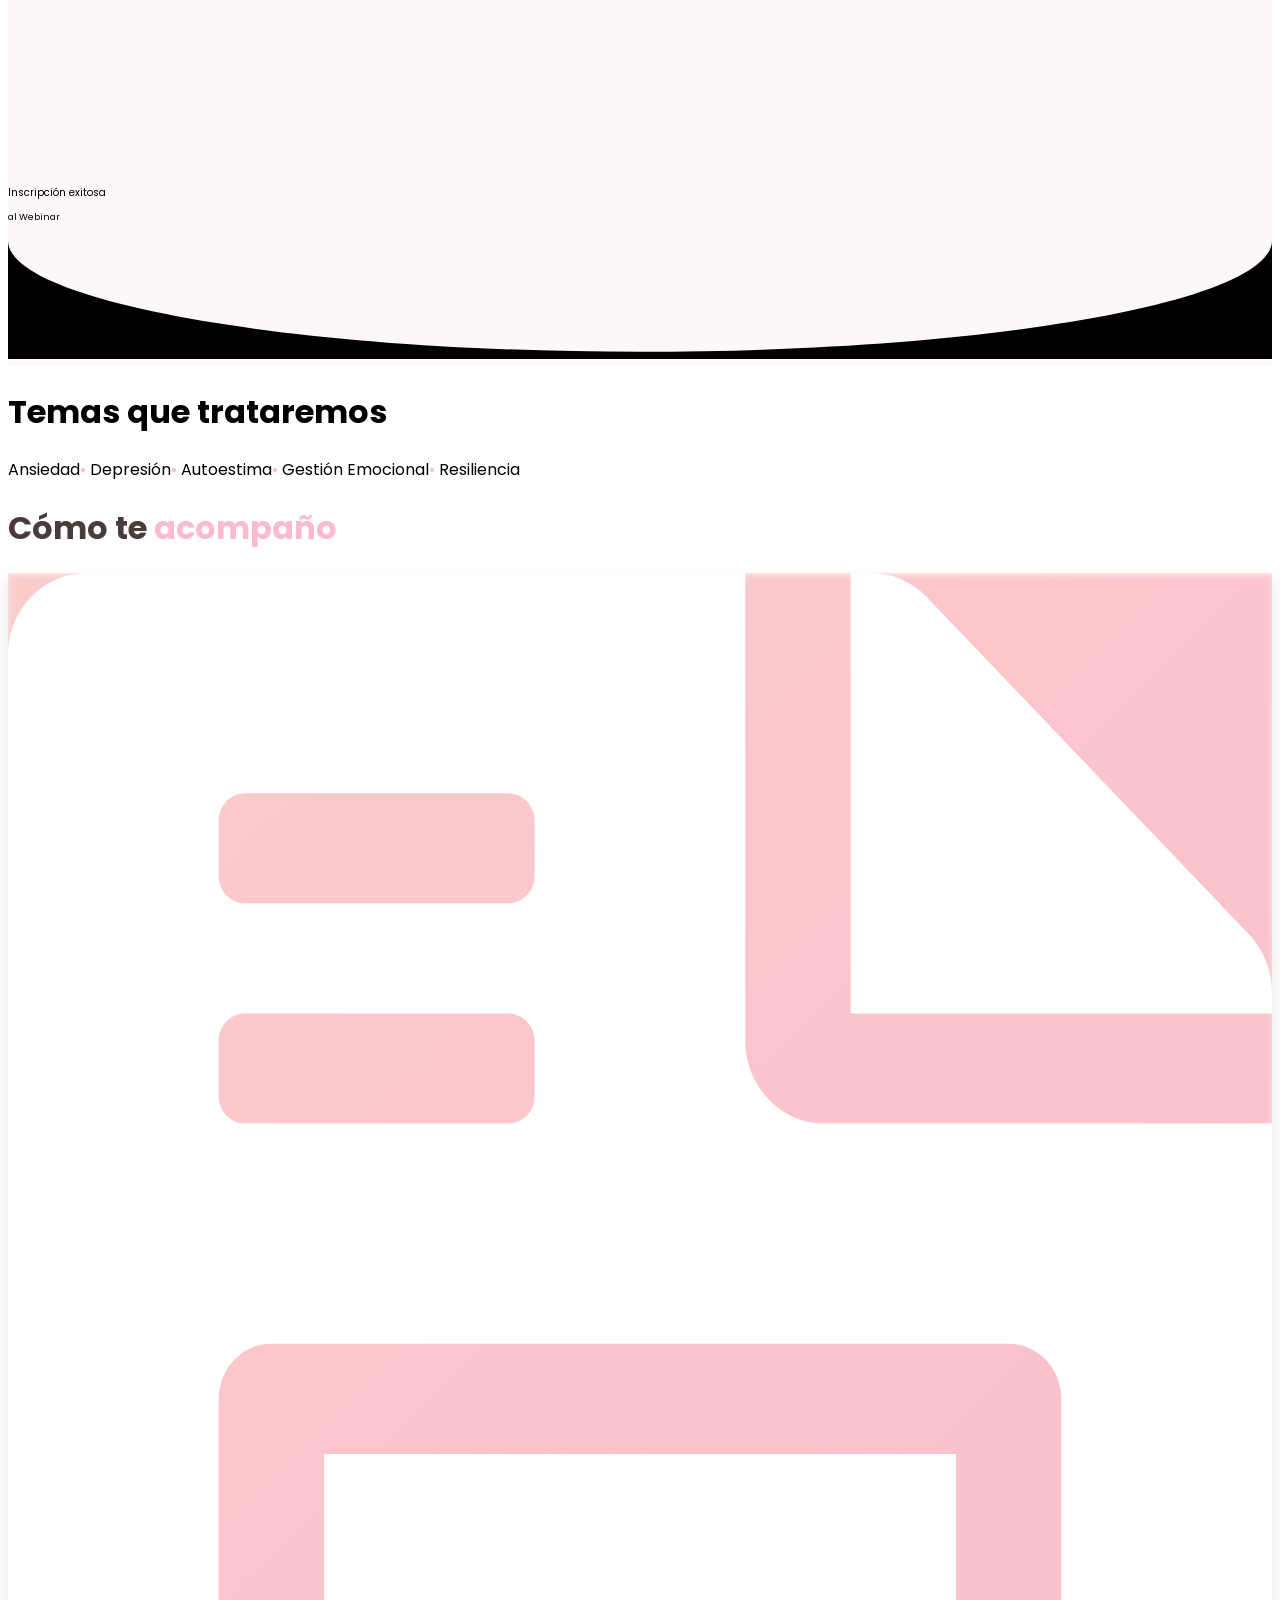
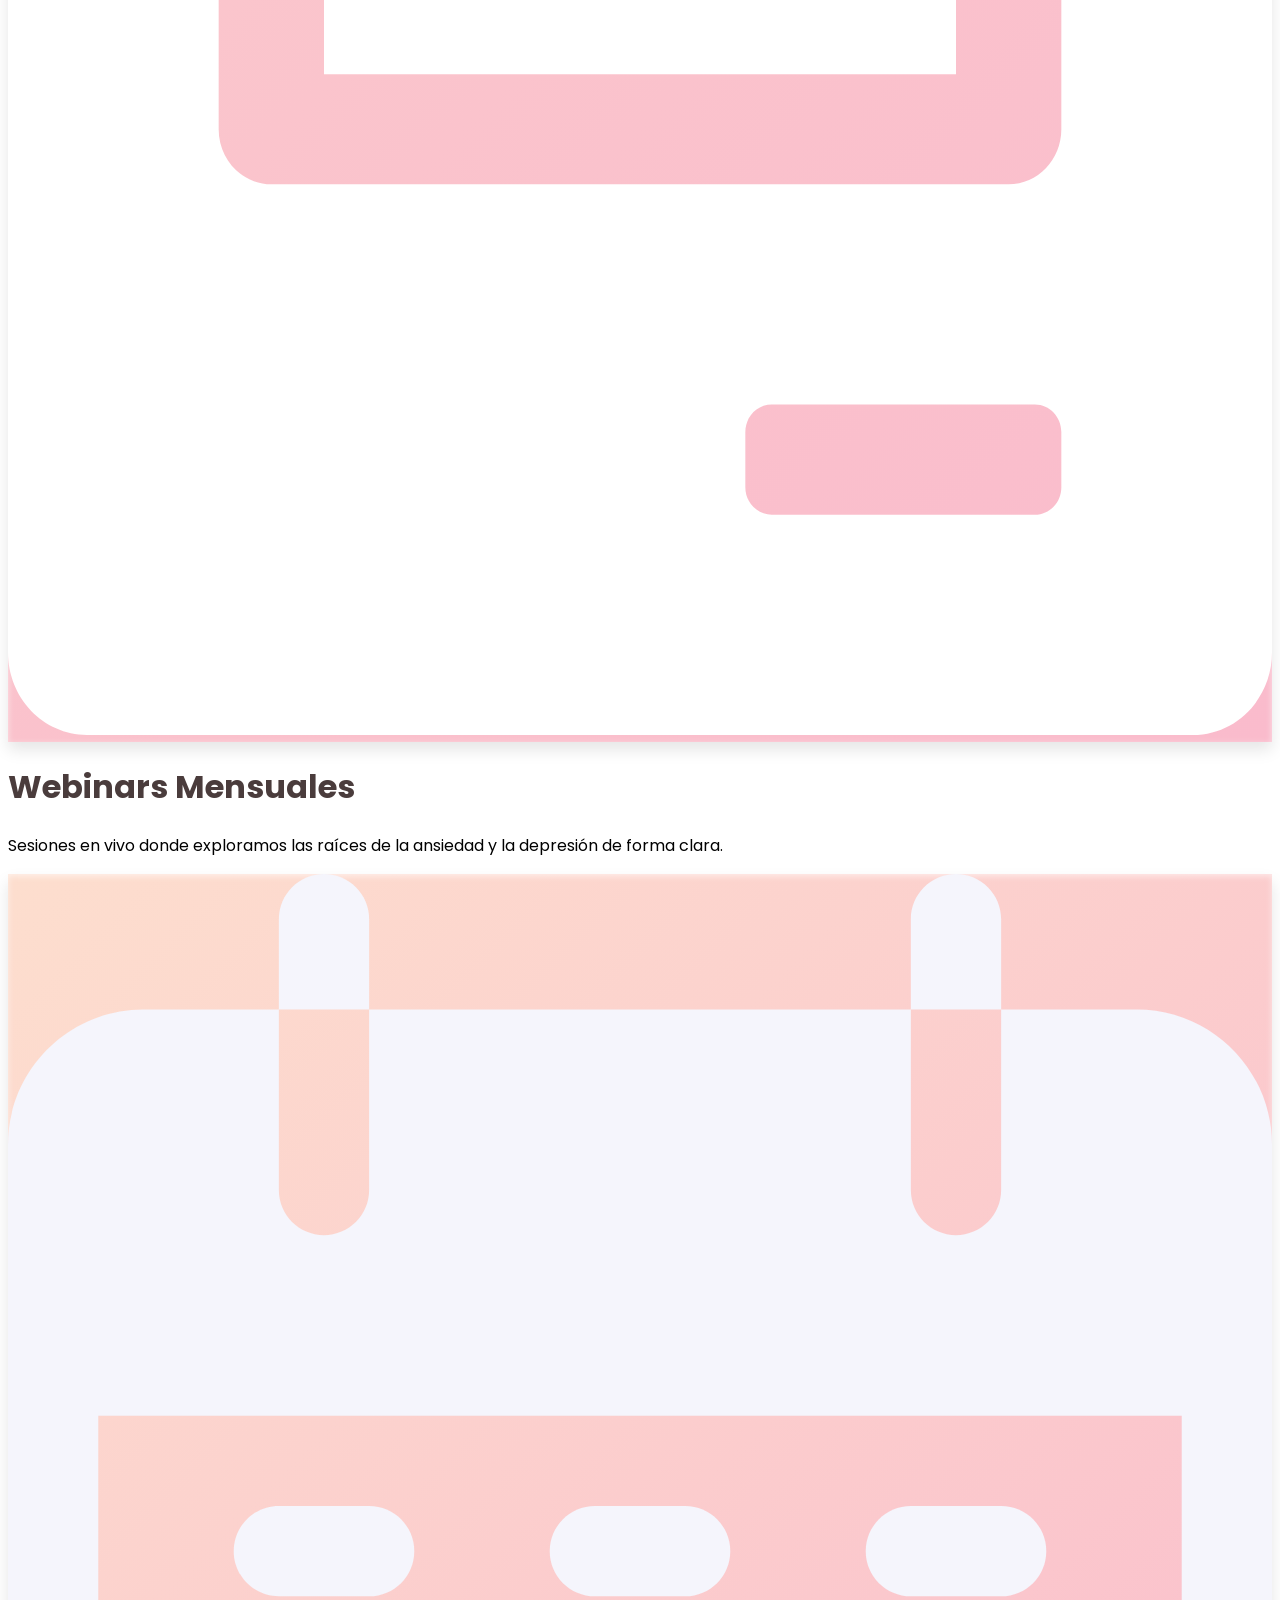
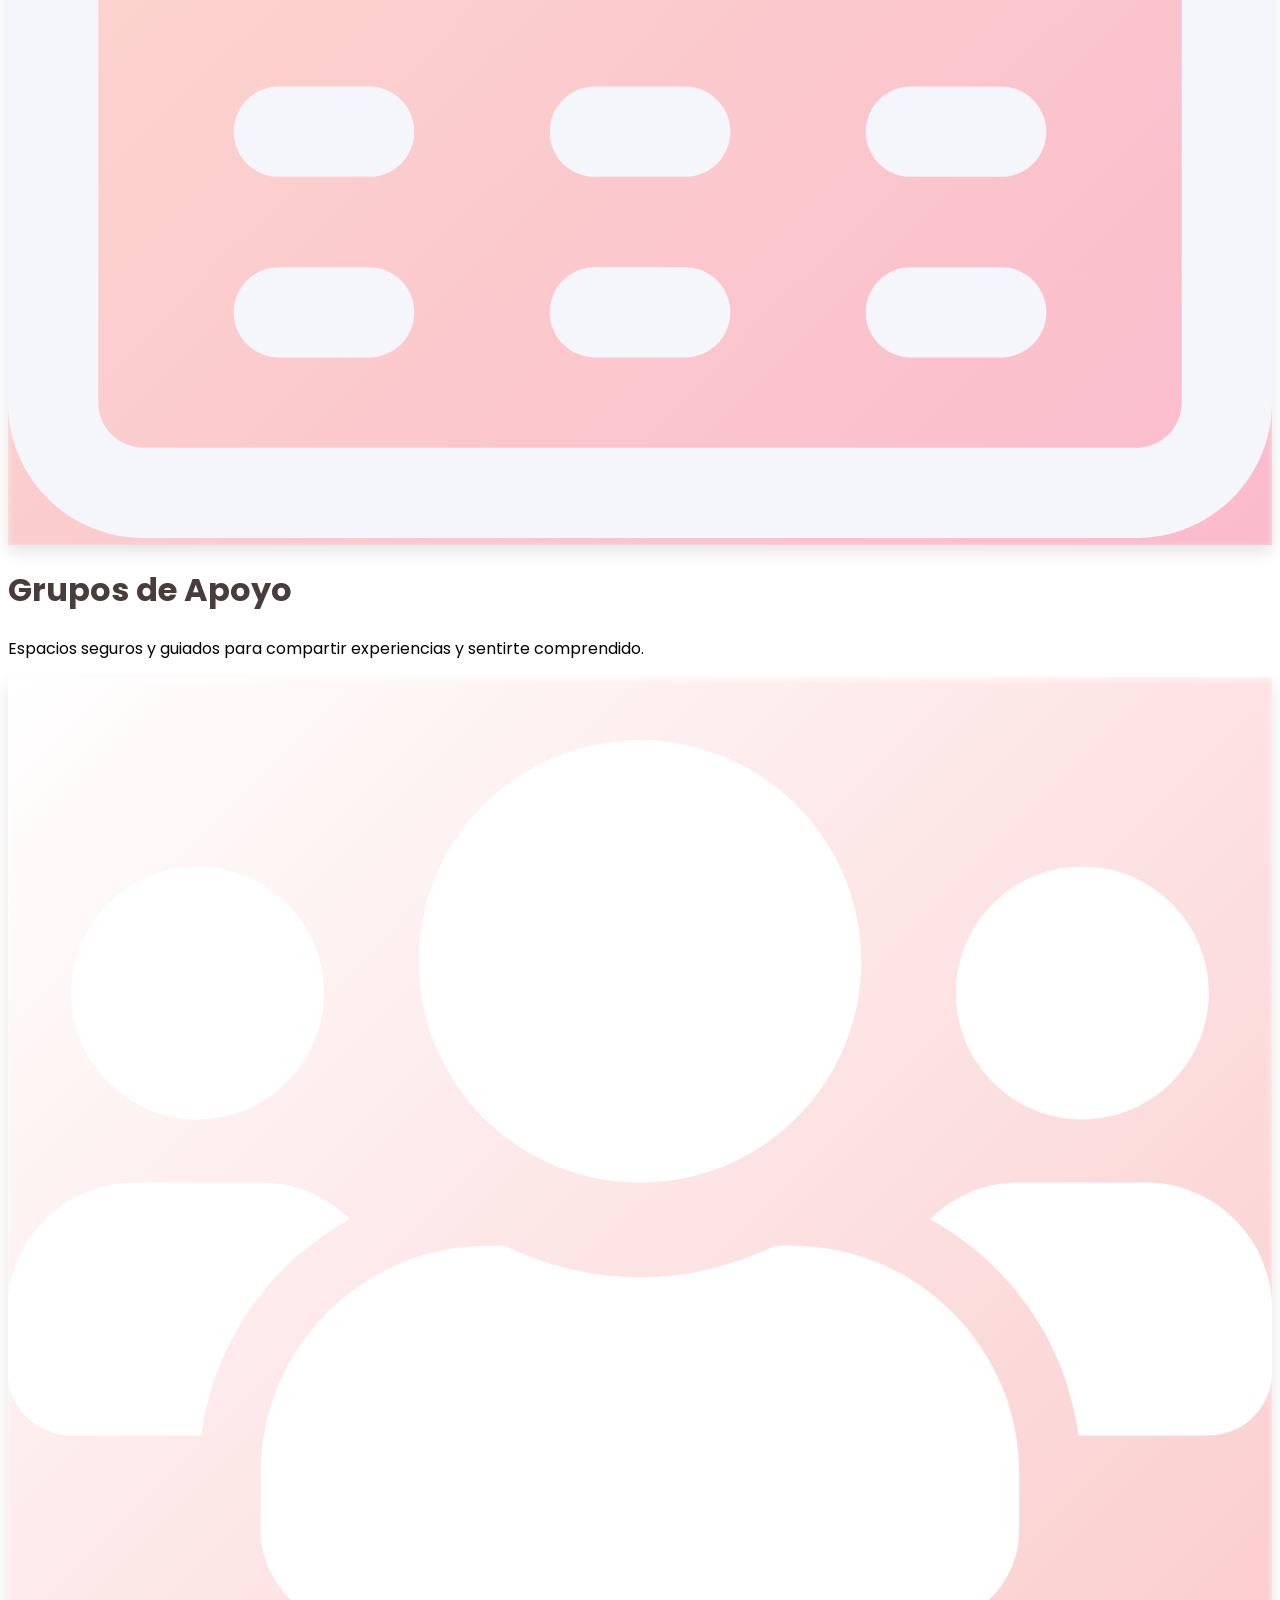
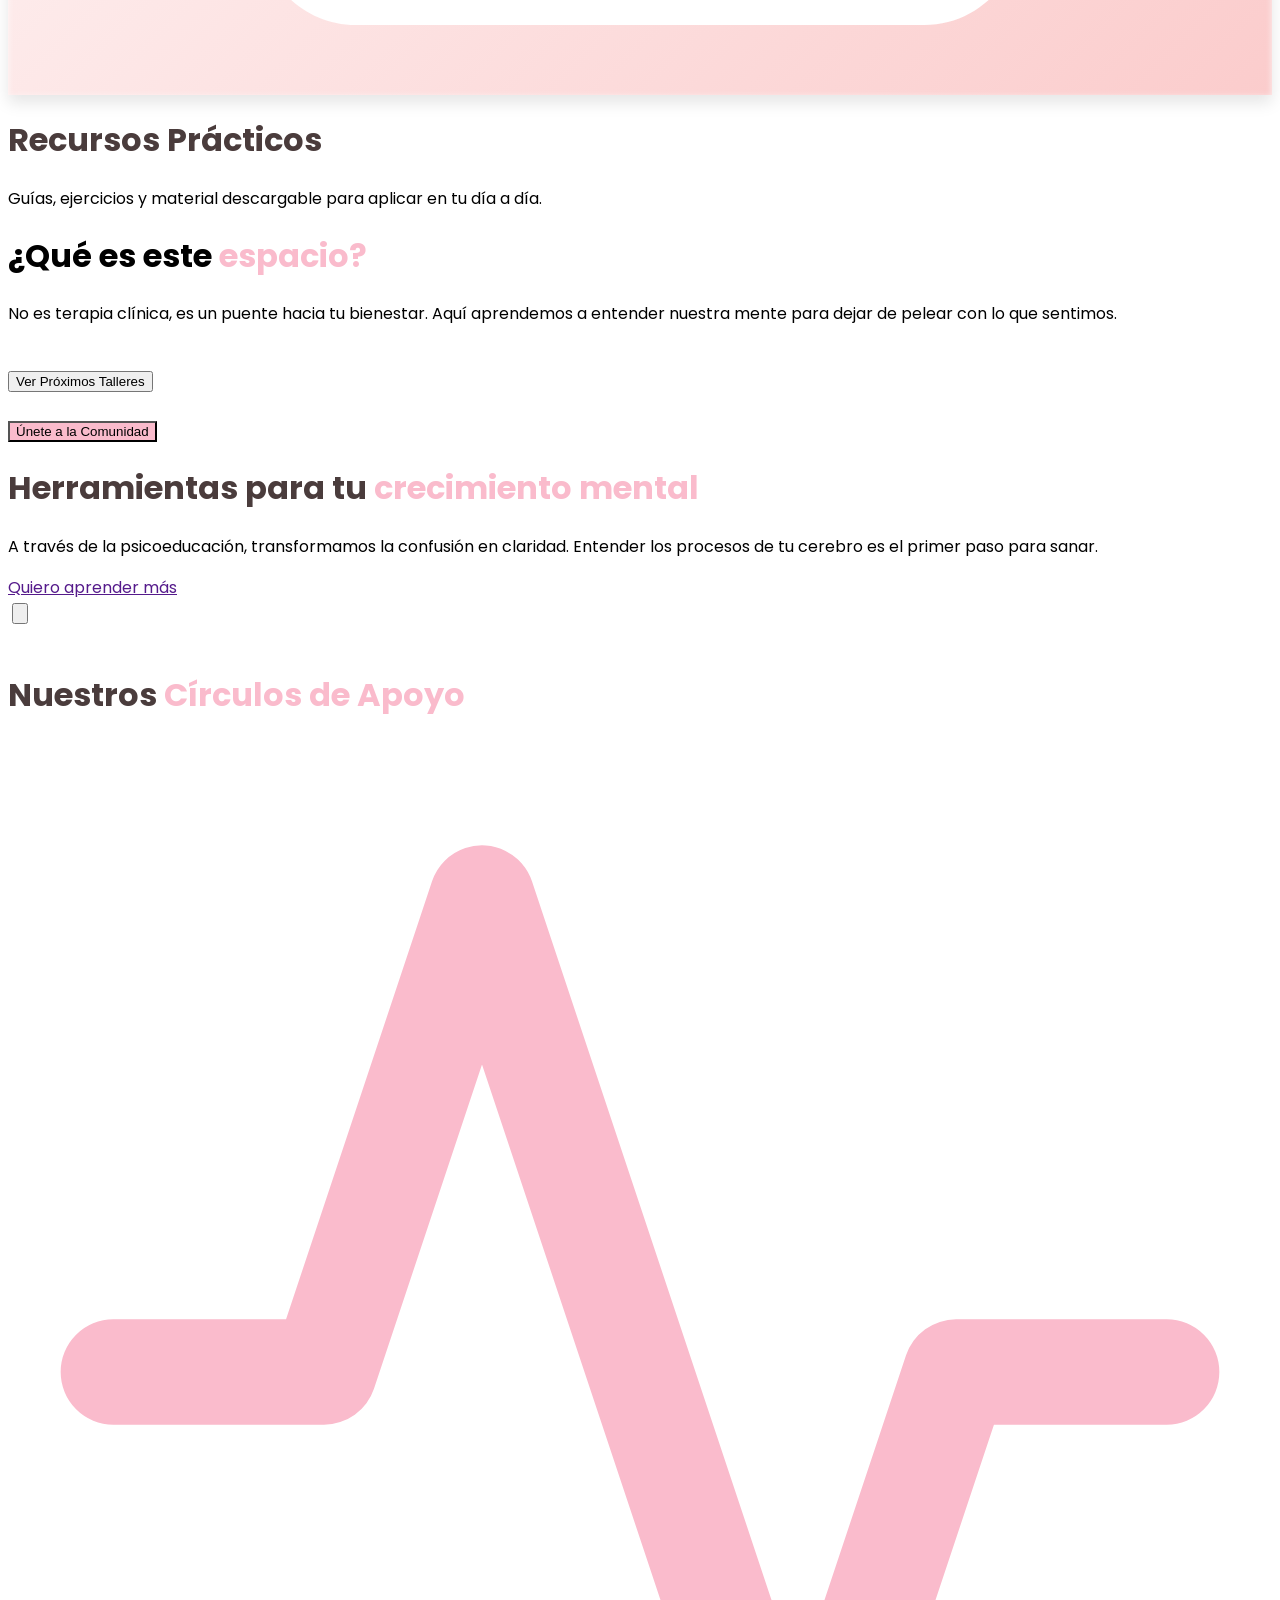
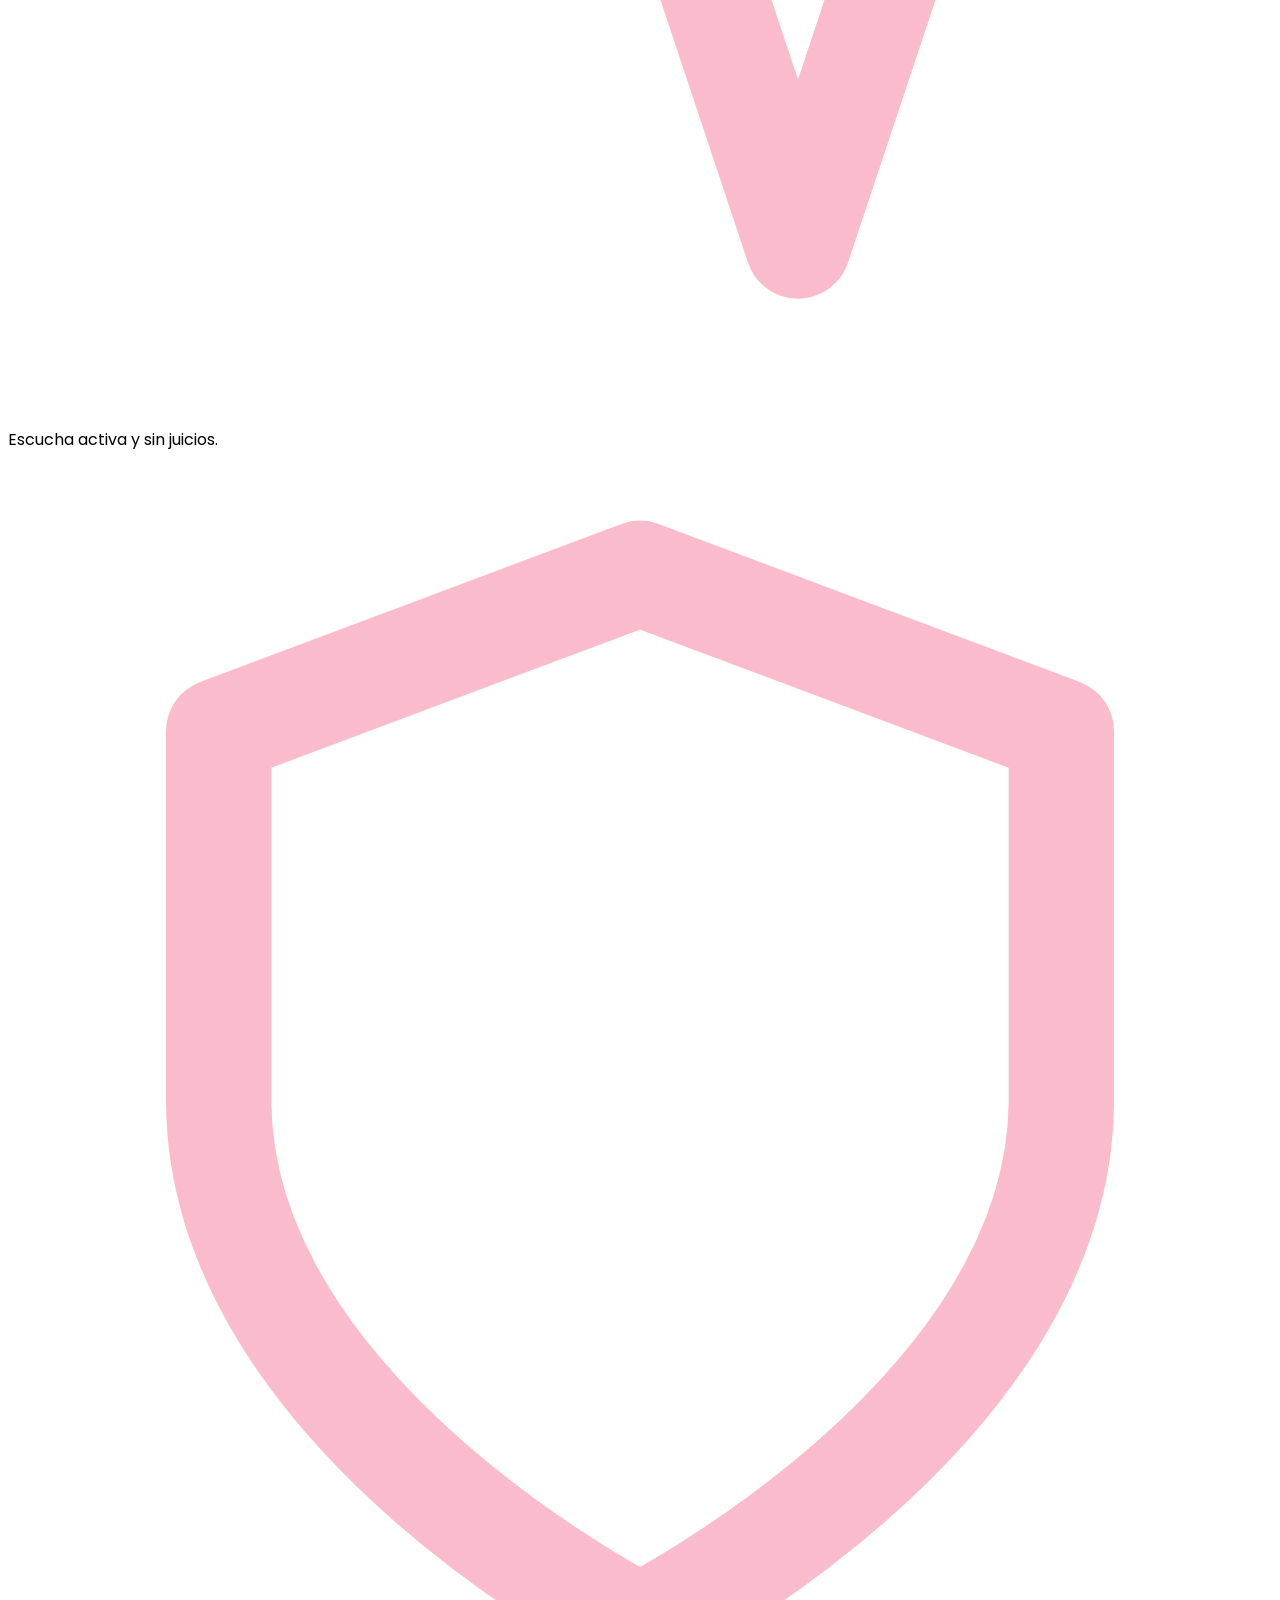
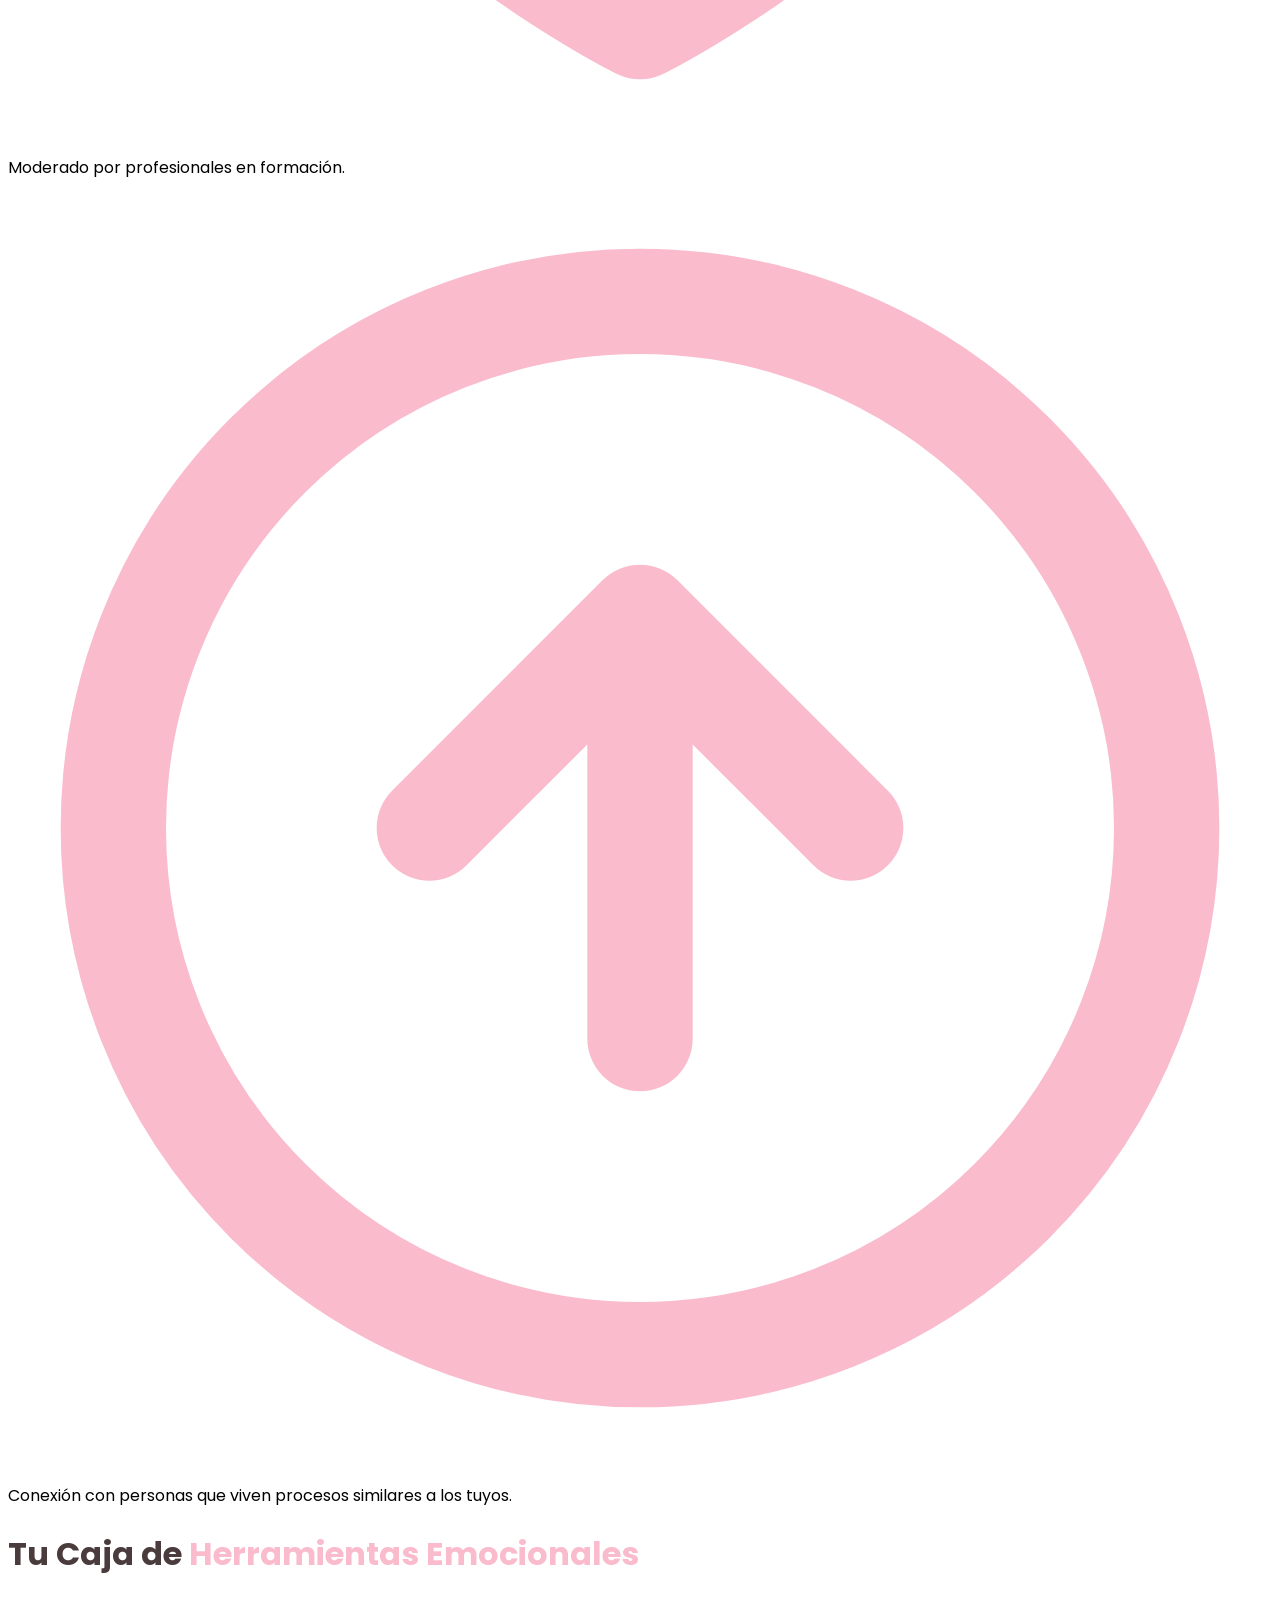
==== commit fd7b96bd: "cards - mas pequeñas" ====
--- a/index.html
+++ b/index.html
@@ -29,6 +29,14 @@
 		spline-viewer {
 			background: transparent !important;
 		}
+
+		/* Texto tarjetas flotantes hero */
+		.card-title { font-size: 8px; }
+		.card-sub   { font-size: 7px; }
+		@media (min-width: 640px) {
+			.card-title { font-size: 10px; }
+			.card-sub   { font-size: 9px; }
+		}
 	</style>
 
 </head>
@@ -92,25 +100,28 @@
 					class="my-4 text-4xl md:text-5xl font-bold leading-tight text-darken mt-10 md:mt-0">
 					Hola soy<span class="text-yellow-500"> Angélica</span>
 				</h1>
-				<p data-aos="fade-down" data-aos-once="true" data-aos-delay="300" class="leading-normal text-lg md:text-2xl mb-8">
+				<p data-aos="fade-down" data-aos-once="true" data-aos-delay="300"
+					class="leading-normal text-lg md:text-2xl mb-8">
 					Caminemos juntos hacia una versión más saludable de ti mismo.</p>
 				<div data-aos="fade-up" data-aos-once="true" data-aos-delay="700"
 					class="w-full flex flex-col md:flex-row items-center justify-center lg:justify-start md:space-x-5">
 					<button
-						class="w-full md:w-auto lg:mx-0 bg-yellow-500 text-white text-lg md:text-xl font-bold rounded-full py-4 px-9 focus:outline-none transform transition hover:scale-110 duration-300 ease-in-out">
+						class="w-full md:w-auto lg:mx-0 bg-yellow-500 text-white text-sm md:text-base font-bold rounded-full py-3 px-7 focus:outline-none transform transition hover:scale-110 duration-300 ease-in-out">
 						Unirme a la comunidad
 					</button>
 					<div
-						class="flex items-center justify-center space-x-3 mt-5 md:mt-0 focus:outline-none transform transition hover:scale-110 duration-300 ease-in-out">
-						<button class="bg-white w-14 h-14 rounded-full flex items-center justify-center shadow-md">
-							<svg class="w-5 h-5 ml-1" viewBox="0 0 24 28" fill="none"
+						class="flex items-center justify-center space-x-2 mt-4 md:mt-0 focus:outline-none transform transition hover:scale-110 duration-300 ease-in-out">
+						<button
+							class="bg-white w-10 h-10 md:w-14 md:h-14 rounded-full flex items-center justify-center shadow-md flex-shrink-0">
+							<svg class="w-4 h-4 ml-1 md:w-5 md:h-5" viewBox="0 0 24 28" fill="none"
 								xmlns="http://www.w3.org/2000/svg">
 								<path
 									d="M22.5751 12.8097C23.2212 13.1983 23.2212 14.135 22.5751 14.5236L1.51538 27.1891C0.848878 27.5899 5.91205e-07 27.1099 6.25202e-07 26.3321L1.73245e-06 1.00123C1.76645e-06 0.223477 0.848877 -0.256572 1.51538 0.14427L22.5751 12.8097Z"
 									fill="#23BDEE" />
 							</svg>
 						</button>
-						<span class="cursor-pointer text-gray-700 font-medium">Próximos Webinars</span>
+						<span class="cursor-pointer text-gray-700 text-sm md:text-base font-medium">Próximos
+							Webinars</span>
 					</div>
 				</div>
 			</div>
@@ -121,52 +132,52 @@
 					src="img/angelica.png" alt="Angélica" />
 				<!-- Tarjeta Azul / Grupo Apoyo -->
 				<div data-aos="fade-up" data-aos-delay="300" data-aos-once="true"
-					class="absolute top-24 -left-6 sm:top-32 sm:left-10 md:top-40 md:left-16 lg:-left-12 lg:top-48 floating-4 bg-white bg-opacity-90 backdrop-filter backdrop-blur-sm shadow-xl rounded-xl p-4 max-w-[16rem] flex items-center space-x-3 border-l-4"
+					class="absolute top-24 -left-4 sm:top-32 sm:left-10 md:top-40 md:left-16 lg:-left-12 lg:top-48 floating-4 bg-white bg-opacity-90 backdrop-filter backdrop-blur-sm shadow-lg rounded-lg sm:rounded-xl p-1.5 sm:p-4 max-w-[9rem] sm:max-w-[16rem] flex items-center space-x-1.5 sm:space-x-3 border-l-2 sm:border-l-4"
 					style="border-color: var(--color-pink-strong);">
-					<div class="p-2 rounded-full text-white flex-shrink-0"
+					<div class="p-1 sm:p-2 rounded-full text-white flex-shrink-0"
 						style="background-color: var(--color-pink-strong);">
-						<svg class="w-6 h-6" fill="none" stroke="currentColor" viewBox="0 0 24 24">
+						<svg class="w-3 h-3 sm:w-6 sm:h-6" fill="none" stroke="currentColor" viewBox="0 0 24 24">
 							<path stroke-linecap="round" stroke-linejoin="round" stroke-width="2"
 								d="M8 7V3m8 4V3m-9 8h10M5 21h14a2 2 0 002-2V7a2 2 0 00-2-2H5a2 2 0 00-2 2v12a2 2 0 002 2z">
 							</path>
 						</svg>
 					</div>
 					<div>
-						<p class="text-xs font-semibold leading-tight text-gray-800">Próximo Grupo de Apoyo</p>
-						<p class="text-xs text-gray-500 mt-1">Ansiedad y Calma <br /> • 15 Nov</p>
+						<p class="card-title font-semibold leading-tight text-gray-800">Próximo Grupo de Apoyo</p>
+						<p class="card-sub text-gray-500 mt-0.5">Ansiedad y Calma <br /> • 15 Nov</p>
 					</div>
 				</div>
 				<!-- Tarjeta Inferior / Testimonio -->
 				<div data-aos="fade-up" data-aos-delay="500" data-aos-once="true"
-					class="absolute bottom-16 -left-4 sm:left-2 sm:bottom-20 lg:bottom-28 lg:-left-16 floating bg-white bg-opacity-90 backdrop-filter backdrop-blur-sm shadow-xl rounded-xl p-4 max-w-[20rem] flex items-start space-x-3 border-l-4"
+					class="absolute bottom-16 -left-3 sm:left-2 sm:bottom-20 lg:bottom-28 lg:-left-16 floating bg-white bg-opacity-90 backdrop-filter backdrop-blur-sm shadow-lg rounded-lg sm:rounded-xl p-1.5 sm:p-4 max-w-[10rem] sm:max-w-[20rem] flex items-start space-x-1.5 sm:space-x-3 border-l-2 sm:border-l-4"
 					style="border-color: var(--color-pink-soft);">
-					<div class="flex-shrink-0 mt-1">
+					<div class="flex-shrink-0 mt-0.5 sm:mt-1">
 						<div
-							class="w-8 h-8 rounded-full bg-gray-100 flex items-center justify-center font-bold text-gray-400 overflow-hidden">
-							<svg class="w-5 h-5" fill="currentColor" viewBox="0 0 20 20">
+							class="w-5 h-5 sm:w-8 sm:h-8 rounded-full bg-gray-100 flex items-center justify-center font-bold text-gray-400 overflow-hidden">
+							<svg class="w-3 h-3 sm:w-5 sm:h-5" fill="currentColor" viewBox="0 0 20 20">
 								<path fill-rule="evenodd" d="M10 9a3 3 0 100-6 3 3 0 000 6zm-7 9a7 7 0 1114 0H3z"
 									clip-rule="evenodd"></path>
 							</svg>
 						</div>
 					</div>
 					<div>
-						<p class="text-xs text-gray-600 italic">"Entender la ansiedad <br />
-							cambió mi vida. <br /> ¡Gracias, Angélica!"</p>
+						<p class="card-title text-gray-600 italic">"¿Por qué no lo conocí antes? <br />
+							Cambió mi vida. <br /> ¡Gracias, Angélica!"</p>
 					</div>
 				</div>
 				<!-- Tarjeta Derecha / Confirmacion -->
 				<div data-aos="fade-up" data-aos-delay="600" data-aos-once="true"
-					class="absolute bottom-32 md:bottom-48 lg:bottom-56 -right-6 lg:-right-4 floating-4 bg-white bg-opacity-90 backdrop-filter backdrop-blur-sm shadow-xl rounded-xl p-3 max-w-[14rem] flex items-center space-x-3 border-l-4"
+					class="absolute bottom-32 md:bottom-48 lg:bottom-56 -right-4 lg:-right-4 floating-4 bg-white bg-opacity-90 backdrop-filter backdrop-blur-sm shadow-lg rounded-lg sm:rounded-xl p-1.5 sm:p-3 max-w-[8rem] sm:max-w-[14rem] flex items-center space-x-1.5 sm:space-x-3 border-l-2 sm:border-l-4"
 					style="border-color: var(--color-peach);">
-					<div class="bg-green-100 p-2 rounded-full text-green-500 flex-shrink-0">
-						<svg class="w-5 h-5" fill="none" stroke="currentColor" viewBox="0 0 24 24">
+					<div class="bg-green-100 p-1 sm:p-2 rounded-full text-green-500 flex-shrink-0">
+						<svg class="w-3 h-3 sm:w-5 sm:h-5" fill="none" stroke="currentColor" viewBox="0 0 24 24">
 							<path stroke-linecap="round" stroke-linejoin="round" stroke-width="2" d="M5 13l4 4L19 7">
 							</path>
 						</svg>
 					</div>
 					<div>
-						<p class="text-xs font-semibold text-gray-800 leading-tight">Inscripción exitosa</p>
-						<p class="text-[10px] text-gray-500">al Webinar</p>
+						<p class="card-title font-semibold text-gray-800 leading-tight">Inscripción exitosa</p>
+						<p class="card-sub text-gray-500">al Webinar</p>
 					</div>
 				</div>
 			</div>
@@ -186,7 +197,8 @@
 
 		<!-- Temas que trataremos -->
 		<div class="max-w-4xl mx-auto mt-20">
-			<h1 class="text-center mb-6 text-gray-400 tracking-widest text-sm uppercase font-semibold">Temas que trataremos</h1>
+			<h1 class="text-center mb-6 text-gray-400 tracking-widest text-sm uppercase font-semibold">Temas que
+				trataremos</h1>
 			<div class="flex flex-wrap justify-center gap-4 sm:gap-6 text-gray-600 font-medium text-sm sm:text-lg">
 				<span>Ansiedad</span><span class="text-yellow-500">•</span>
 				<span>Depresión</span><span class="text-yellow-500">•</span>
@@ -212,7 +224,8 @@
 					</svg>
 				</div>
 				<h1 class="font-medium text-xl mb-3 lg:px-6 text-darken">Webinars Mensuales</h1>
-				<p class="px-4 text-sm text-gray-500">Sesiones en vivo donde exploramos las raíces de la ansiedad y la depresión de forma clara.</p>
+				<p class="px-4 text-sm text-gray-500">Sesiones en vivo donde exploramos las raíces de la ansiedad y la
+					depresión de forma clara.</p>
 			</div>
 			<div data-aos="fade-up" data-aos-delay="150" class="bg-white shadow-xl p-6 text-center rounded-xl">
 				<div style="background: linear-gradient(135deg, var(--color-peach), var(--color-pink-strong)); box-shadow: inset 0 2px 6px rgba(255,255,255,0.6), 0 8px 15px rgba(0,0,0,0.1);"
@@ -257,7 +270,8 @@
 					</svg>
 				</div>
 				<h1 class="font-medium text-xl mb-3 lg:px-6 text-darken">Grupos de Apoyo</h1>
-				<p class="px-4 text-sm text-gray-500">Espacios seguros y guiados para compartir experiencias y sentirte comprendido.</p>
+				<p class="px-4 text-sm text-gray-500">Espacios seguros y guiados para compartir experiencias y sentirte
+					comprendido.</p>
 			</div>
 			<div data-aos="fade-up" data-aos-delay="300" class="bg-white shadow-xl p-6 text-center rounded-xl">
 				<div style="background: linear-gradient(135deg, white, var(--color-pink-soft)); box-shadow: inset 0 2px 6px rgba(255,255,255,0.8), 0 8px 15px rgba(0,0,0,0.1);"
@@ -269,7 +283,8 @@
 					</svg>
 				</div>
 				<h1 class="font-medium text-xl mb-3 lg:px-6 text-darken lg:h-14 pt-3">Recursos Prácticos</h1>
-				<p class="px-4 text-sm text-gray-500">Guías, ejercicios y material descargable para aplicar en tu día a día.</p>
+				<p class="px-4 text-sm text-gray-500">Guías, ejercicios y material descargable para aplicar en tu día a
+					día.</p>
 			</div>
 		</div>
 
@@ -277,7 +292,8 @@
 		<div class="mt-28">
 			<div data-aos="flip-down" class="text-center max-w-screen-md mx-auto">
 				<h1 class="text-3xl font-bold mb-4">¿Qué es este <span class="text-yellow-500">espacio?</span></h1>
-				<p class="text-gray-500">No es terapia clínica, es un puente hacia tu bienestar. Aquí aprendemos a entender nuestra mente para dejar de pelear con lo que sentimos.</p>
+				<p class="text-gray-500">No es terapia clínica, es un puente hacia tu bienestar. Aquí aprendemos a
+					entender nuestra mente para dejar de pelear con lo que sentimos.</p>
 			</div>
 			<div data-aos="fade-up"
 				class="flex flex-col md:flex-row justify-center space-y-5 md:space-y-0 md:space-x-6 lg:space-x-10 mt-7">
@@ -286,7 +302,8 @@
 					<div class="absolute bg-black bg-opacity-20 bottom-0 left-0 right-0 w-full h-full rounded-2xl">
 						<div class="absolute top-1/2 left-1/2 transform -translate-x-1/2 -translate-y-1/2">
 							<button
-								class="rounded-full text-white border text-xs lg:text-md px-6 py-3 w-full font-medium focus:outline-none transform transition hover:scale-110 duration-300 ease-in-out">Ver Próximos Talleres</button>
+								class="rounded-full text-white border text-xs lg:text-md px-6 py-3 w-full font-medium focus:outline-none transform transition hover:scale-110 duration-300 ease-in-out">Ver
+								Próximos Talleres</button>
 						</div>
 					</div>
 				</div>
@@ -295,7 +312,8 @@
 					<div class="absolute bg-black bg-opacity-20 bottom-0 left-0 right-0 w-full h-full rounded-2xl">
 						<div class="absolute top-1/2 left-1/2 transform -translate-x-1/2 -translate-y-1/2">
 							<button
-								class="bg-yellow-500 rounded-full text-white text-xs lg:text-md px-6 py-3 w-full font-medium focus:outline-none transform transition hover:scale-110 duration-300 ease-in-out">Únete a la Comunidad</button>
+								class="bg-yellow-500 rounded-full text-white text-xs lg:text-md px-6 py-3 w-full font-medium focus:outline-none transform transition hover:scale-110 duration-300 ease-in-out">Únete
+								a la Comunidad</button>
 						</div>
 					</div>
 				</div>
@@ -305,8 +323,10 @@
 		<div class="sm:flex items-center sm:space-x-8 mt-36">
 			<div data-aos="fade-right" class="sm:w-1/2 relative">
 				<div class="bg-yellow-500 rounded-full absolute w-12 h-12 z-0 -left-4 -top-3 animate-pulse"></div>
-				<h1 class="font-semibold text-2xl relative z-50 text-darken lg:pr-10">Herramientas para tu <span class="text-yellow-500">crecimiento mental</span></h1>
-				<p class="py-5 lg:pr-32">A través de la psicoeducación, transformamos la confusión en claridad. Entender los procesos de tu cerebro es el primer paso para sanar.</p>
+				<h1 class="font-semibold text-2xl relative z-50 text-darken lg:pr-10">Herramientas para tu <span
+						class="text-yellow-500">crecimiento mental</span></h1>
+				<p class="py-5 lg:pr-32">A través de la psicoeducación, transformamos la confusión en claridad. Entender
+					los procesos de tu cerebro es el primer paso para sanar.</p>
 				<a href="" class="underline">Quiero aprender más</a>
 			</div>
 			<div data-aos="fade-left" class="sm:w-1/2 relative mt-10 sm:mt-0">
@@ -338,22 +358,33 @@
 					class="w-5 h-5 rounded-full absolute z-0 right-52 bottom-1 animate-ping"></div>
 			</div>
 			<div data-aos="fade-down" class="md:w-5/12 mt-20 md:mt-0 text-gray-500">
-				<h1 class="text-2xl font-semibold text-darken lg:pr-40">Nuestros <span class="text-yellow-500">Círculos de Apoyo</span></h1>
+				<h1 class="text-2xl font-semibold text-darken lg:pr-40">Nuestros <span class="text-yellow-500">Círculos
+						de Apoyo</span></h1>
 				<div class="flex items-center space-x-5 my-5">
 					<div class="flex-shrink bg-white shadow-lg rounded-full p-3 flex items-center justify-center">
-						<svg class="w-4 h-4 text-pink-strong" viewBox="0 0 24 24" fill="none" stroke="#FABBCC" stroke-width="2" stroke-linecap="round" stroke-linejoin="round"><path d="M22 12h-4l-3 9L9 3l-3 9H2"/></svg>
+						<svg class="w-4 h-4 text-pink-strong" viewBox="0 0 24 24" fill="none" stroke="#FABBCC"
+							stroke-width="2" stroke-linecap="round" stroke-linejoin="round">
+							<path d="M22 12h-4l-3 9L9 3l-3 9H2" />
+						</svg>
 					</div>
 					<p>Escucha activa y sin juicios.</p>
 				</div>
 				<div class="flex items-center space-x-5 my-5">
 					<div class="flex-shrink bg-white shadow-lg rounded-full p-3 flex items-center justify-center">
-						<svg class="w-4 h-4 text-pink-strong" viewBox="0 0 24 24" fill="none" stroke="#FABBCC" stroke-width="2" stroke-linecap="round" stroke-linejoin="round"><path d="M12 22s8-4 8-10V5l-8-3-8 3v7c0 6 8 10 8 10z"/></svg>
+						<svg class="w-4 h-4 text-pink-strong" viewBox="0 0 24 24" fill="none" stroke="#FABBCC"
+							stroke-width="2" stroke-linecap="round" stroke-linejoin="round">
+							<path d="M12 22s8-4 8-10V5l-8-3-8 3v7c0 6 8 10 8 10z" />
+						</svg>
 					</div>
 					<p>Moderado por profesionales en formación.</p>
 				</div>
 				<div class="flex items-center space-x-5 my-5">
 					<div class="flex-shrink bg-white shadow-lg rounded-full p-3 flex items-center justify-center">
-						<svg class="w-4 h-4 text-pink-strong" viewBox="0 0 24 24" fill="none" stroke="#FABBCC" stroke-width="2" stroke-linecap="round" stroke-linejoin="round"><circle cx="12" cy="12" r="10"/><path d="M16 12l-4-4-4 4M12 8v8"/></svg>
+						<svg class="w-4 h-4 text-pink-strong" viewBox="0 0 24 24" fill="none" stroke="#FABBCC"
+							stroke-width="2" stroke-linecap="round" stroke-linejoin="round">
+							<circle cx="12" cy="12" r="10" />
+							<path d="M16 12l-4-4-4 4M12 8v8" />
+						</svg>
 					</div>
 					<p>Conexión con personas que viven procesos similares a los tuyos.</p>
 				</div>
@@ -363,8 +394,10 @@
 		<!-- Tools For Teachers And Learners -->
 		<div class="flex flex-col md:flex-row items-center md:space-x-10 mt-16">
 			<div data-aos="fade-right" class="md:w-1/2 lg:pl-14">
-				<h1 class="text-darken font-semibold text-3xl lg:pr-56">Tu Caja de <span class="text-yellow-500">Herramientas Emocionales</span></h1>
-				<p class="text-gray-500 my-4 lg:pr-32">Diseñadas para que gestiones momentos de crisis, pensamientos intrusivos y recuperes tu centro cuando más lo necesites.</p>
+				<h1 class="text-darken font-semibold text-3xl lg:pr-56">Tu Caja de <span
+						class="text-yellow-500">Herramientas Emocionales</span></h1>
+				<p class="text-gray-500 my-4 lg:pr-32">Diseñadas para que gestiones momentos de crisis, pensamientos
+					intrusivos y recuperes tu centro cuando más lo necesites.</p>
 			</div>
 			<img data-aos="fade-left" class="md:w-1/2" src="img/girl-with-books.png">
 		</div>
@@ -379,7 +412,8 @@
 					<h1 class="text-gray-400 tracking-widest text-sm">TESTIMONIO</h1>
 				</div>
 				<h1 class="font-semibold text-darken text-2xl lg:pr-40">Voces de la comunidad</h1>
-				<p class="text-gray-500 my-5 lg:pr-36">"Entender mi ansiedad desde la ciencia me quitó un peso de encima. Angélica explica todo con una calidez única."</p>
+				<p class="text-gray-500 my-5 lg:pr-36">"Entender mi ansiedad desde la ciencia me quitó un peso de
+					encima. Angélica explica todo con una calidez única."</p>
 				<button
 					class="flex items-center space-x-3 pl-3 border-b border-l border-t border-yellow-500 text-yellow-500 font-medium my-4 focus:outline-none transform transition hover:scale-110 duration-300 ease-in-out rounded-full">
 					<span>Leer más historias</span>
@@ -406,26 +440,37 @@
 	<div class="bg-white py-20 border-t border-gray-100 mt-10">
 		<div class="max-w-2xl mx-auto px-6 text-center">
 			<h2 class="text-3xl font-bold text-darken mb-3">Únete a nuestra comunidad</h2>
-			<p class="text-gray-500 mb-8 max-w-md mx-auto">Recibe reflexiones semanales, herramientas prácticas y novedades antes que nadie. Gratis y sin spam directo a tu bandeja.</p>
-			
+			<p class="text-gray-500 mb-8 max-w-md mx-auto">Recibe reflexiones semanales, herramientas prácticas y
+				novedades antes que nadie. Gratis y sin spam directo a tu bandeja.</p>
+
 			<div class="w-full relative">
 				<div class="ml-form-align-center">
 					<div class="ml-form-embedWrapper embedForm">
 						<div class="custom-row-form">
 							<div class="flex flex-col md:flex-row gap-4 justify-center">
 								<div class="w-full md:w-1/3">
-									<input type="text" class="w-full bg-gray-50 border border-transparent focus:bg-white focus:border-pink-300 focus:ring-2 focus:ring-pink-200 outline-none transition rounded-2xl px-5 py-3 text-gray-700 shadow-sm" name="fields[name]" placeholder="Tu Nombre">
+									<input type="text"
+										class="w-full bg-gray-50 border border-transparent focus:bg-white focus:border-pink-300 focus:ring-2 focus:ring-pink-200 outline-none transition rounded-2xl px-5 py-3 text-gray-700 shadow-sm"
+										name="fields[name]" placeholder="Tu Nombre">
 								</div>
 								<div class="w-full md:w-1/2">
-									<input type="email" class="w-full bg-gray-50 border border-transparent focus:bg-white focus:border-pink-300 focus:ring-2 focus:ring-pink-200 outline-none transition rounded-2xl px-5 py-3 text-gray-700 shadow-sm" name="fields[email]" placeholder="Tu Correo Electrónico" autocomplete="email" required>
+									<input type="email"
+										class="w-full bg-gray-50 border border-transparent focus:bg-white focus:border-pink-300 focus:ring-2 focus:ring-pink-200 outline-none transition rounded-2xl px-5 py-3 text-gray-700 shadow-sm"
+										name="fields[email]" placeholder="Tu Correo Electrónico" autocomplete="email"
+										required>
 								</div>
-								<button type="button" onclick="submitMailerlite(this)" class="bg-darken text-white font-bold py-3 px-8 rounded-2xl shadow-lg hover:scale-105 transition-all transform w-full md:w-auto">Unirme</button>
+								<button type="button" onclick="submitMailerlite(this)"
+									class="bg-gradient-to-r from-pink-400 to-yellow-300 text-white font-bold py-3 px-8 rounded-2xl shadow-lg hover:scale-105 transition-all transform w-full md:w-auto">Unirme</button>
 							</div>
 						</div>
 						<div class="custom-row-success" style="display:none">
 							<div class="flex flex-col items-center justify-center p-4">
-								<div class="h-16 w-16 bg-green-50 rounded-full flex items-center justify-center mb-4 text-green-500 shadow-sm">
-									<svg class="h-8 w-8" fill="none" viewBox="0 0 24 24" stroke="currentColor"><path stroke-linecap="round" stroke-linejoin="round" stroke-width="2" d="M5 13l4 4L19 7" /></svg>
+								<div
+									class="h-16 w-16 bg-green-50 rounded-full flex items-center justify-center mb-4 text-green-500 shadow-sm">
+									<svg class="h-8 w-8" fill="none" viewBox="0 0 24 24" stroke="currentColor">
+										<path stroke-linecap="round" stroke-linejoin="round" stroke-width="2"
+											d="M5 13l4 4L19 7" />
+									</svg>
 								</div>
 								<h3 class="text-2xl font-bold text-darken mb-2">¡Listo!</h3>
 								<p class="text-gray-500">¡Te hemos enviado el acceso a tu correo!</p>
@@ -440,13 +485,15 @@
 	<footer class="mt-16" style="background-color: var(--color-bg-light);">
 		<div class="max-w-lg mx-auto">
 			<div class="flex flex-col items-center py-12 justify-center text-darken px-8">
-				<h1 class="font-bold text-2xl relative z-50 mb-3 text-center" style="color: var(--color-pink-strong);">Angélica Martinez</h1>
+				<h1 class="font-bold text-2xl relative z-50 mb-3 text-center" style="color: var(--color-pink-strong);">
+					Angélica Martinez</h1>
 				<span class="text-sm font-medium text-center opacity-80">Psicóloga Clínica & Psicoterapeuta</span>
 			</div>
 			<div class="flex items-center text-darken opacity-80 text-sm justify-center mb-8">
 				<a href="webinars.html" class="px-3 hover:opacity-100 transition">Webinars</a>
 				<a href="" class="border-l border-gray-400 px-3 hover:opacity-100 transition">Términos</a>
-				<a href="" class="border-l border-gray-400 px-3 hover:opacity-100 transition">Políticas de Privacidad</a>
+				<a href="" class="border-l border-gray-400 px-3 hover:opacity-100 transition">Políticas de
+					Privacidad</a>
 			</div>
 			<div class="text-center text-darken border-t border-gray-300 py-6">
 				<p class="opacity-80 text-sm">&copy; 2026 Angélica Martinez. Todos los derechos reservados.</p>
@@ -460,8 +507,8 @@
 			const container = btn.closest('.custom-row-form') || btn.closest('.custom-modal-form');
 			const nameInput = container.querySelector('input[name="fields[name]"]');
 			const emailInput = container.querySelector('input[name="fields[email]"]');
-			
-			if(!emailInput.value || !emailInput.value.includes('@')) {
+
+			if (!emailInput.value || !emailInput.value.includes('@')) {
 				emailInput.focus();
 				alert('Por favor ingresa un correo electrónico válido.');
 				return;
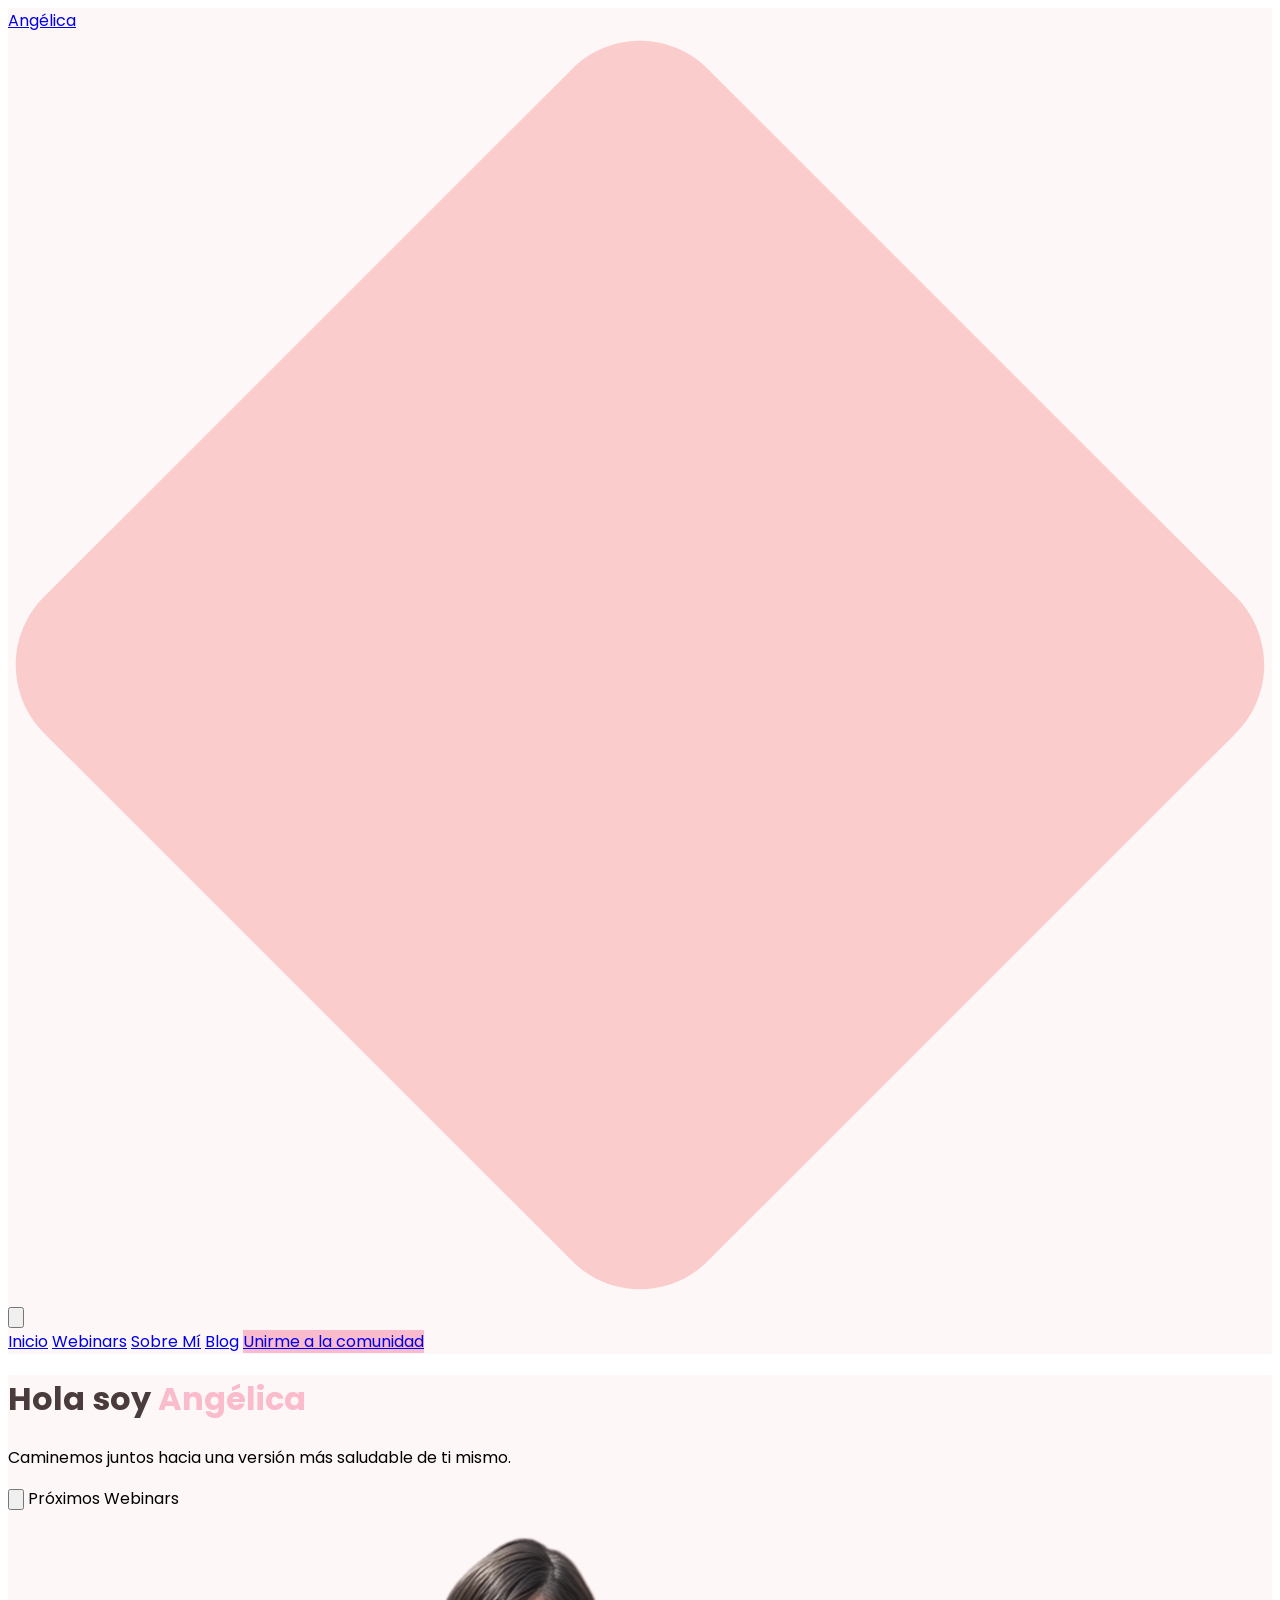
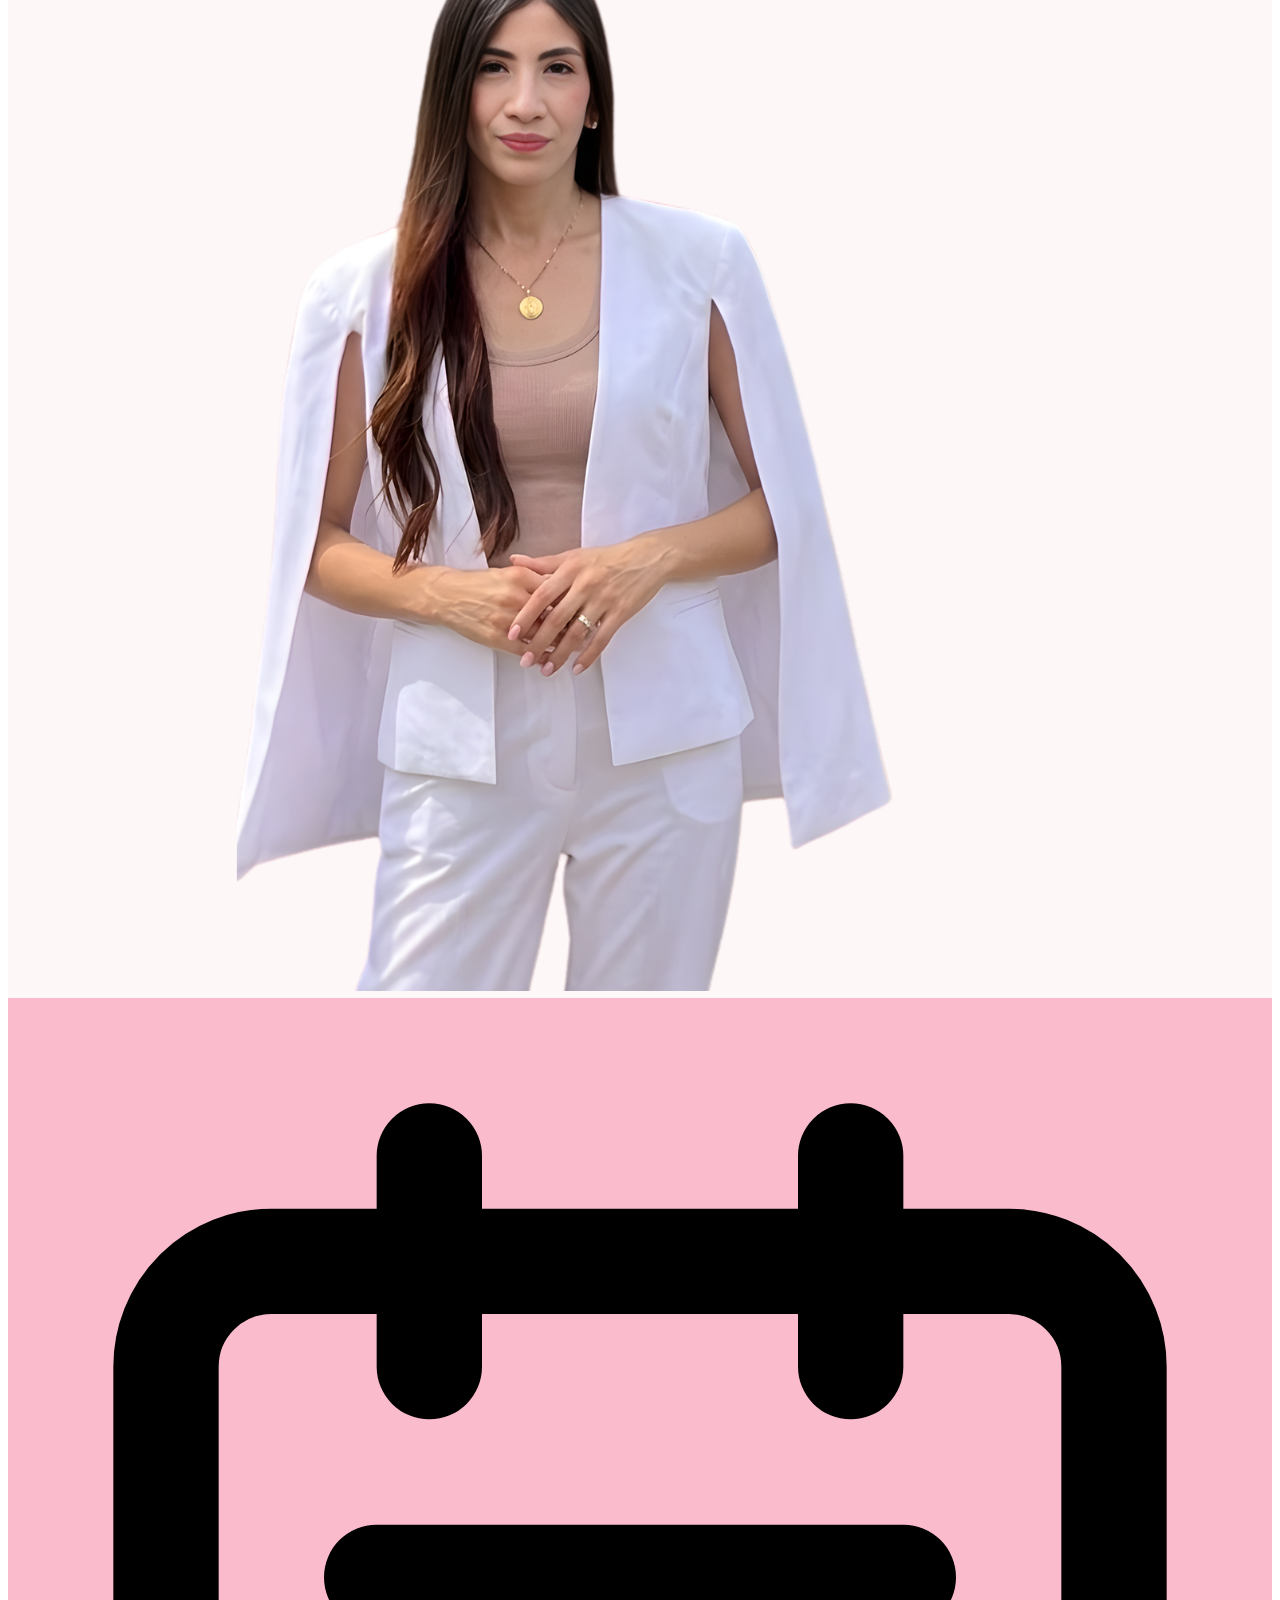
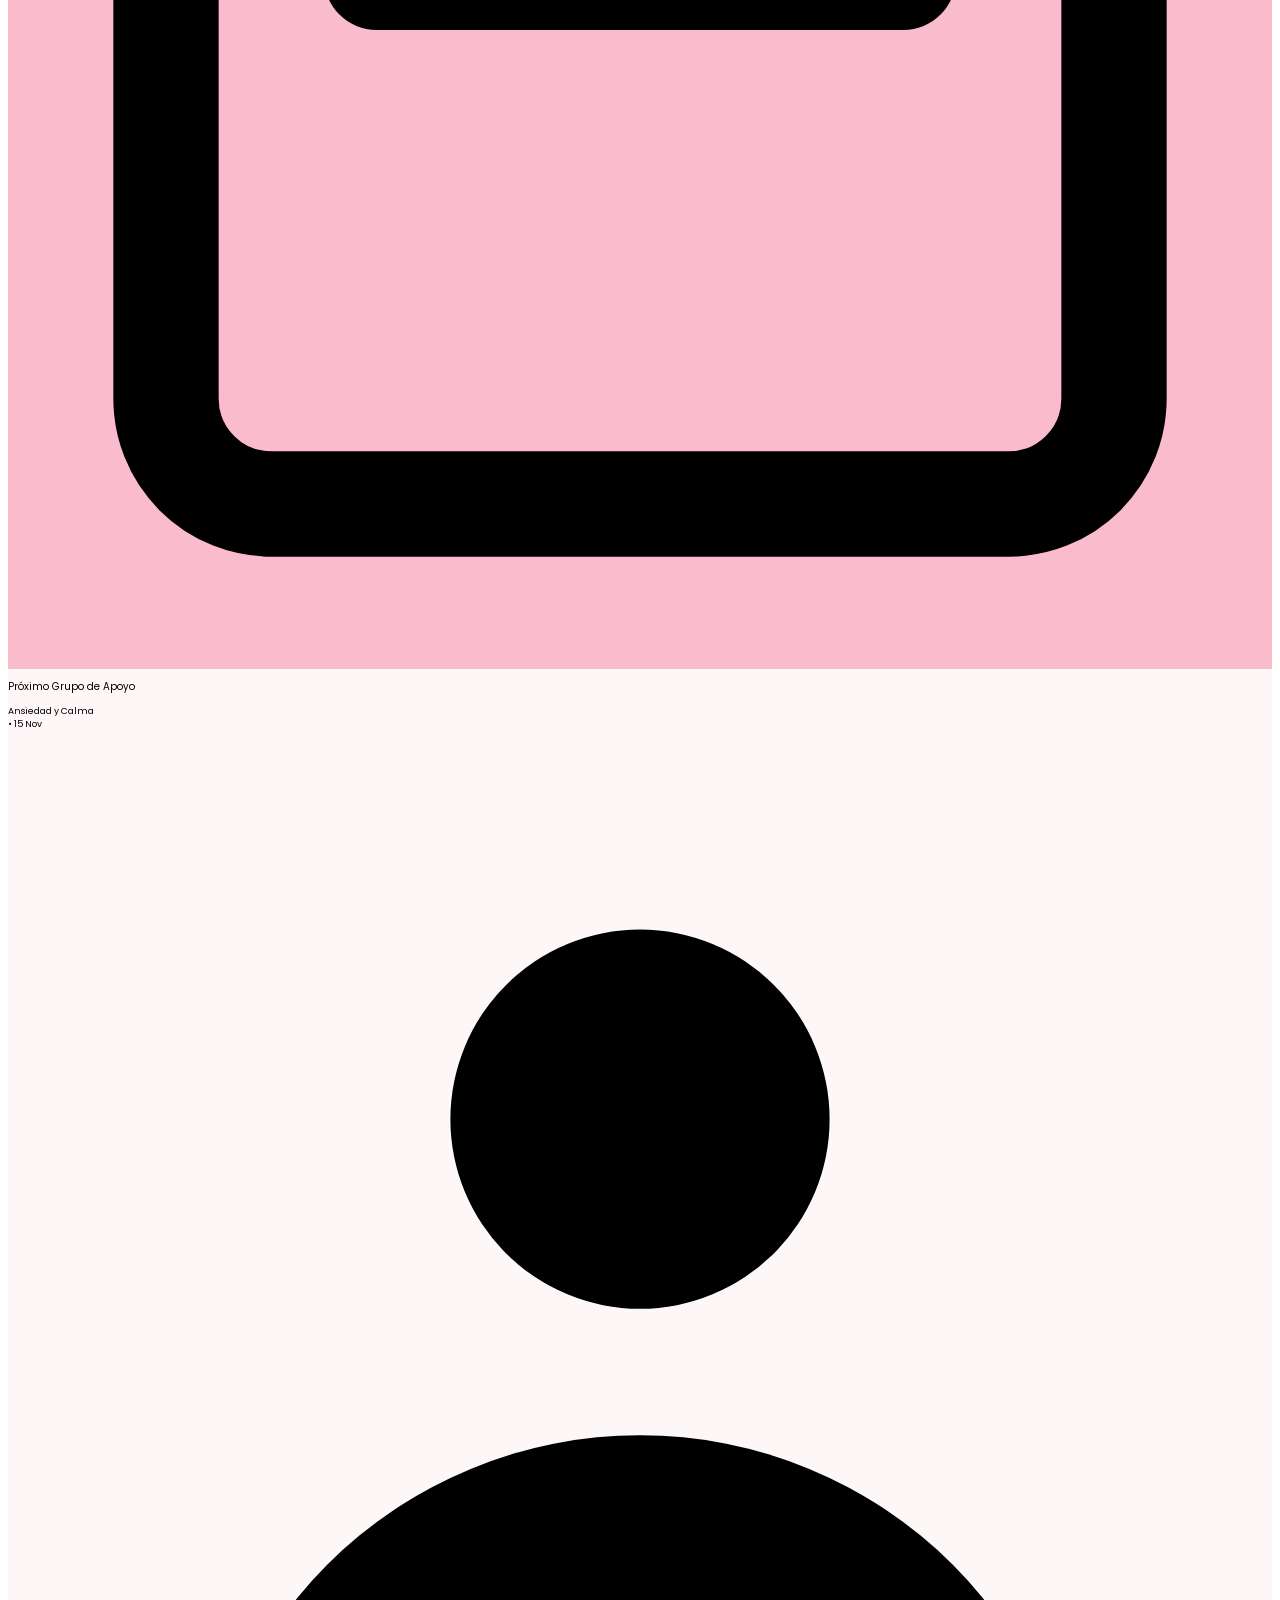
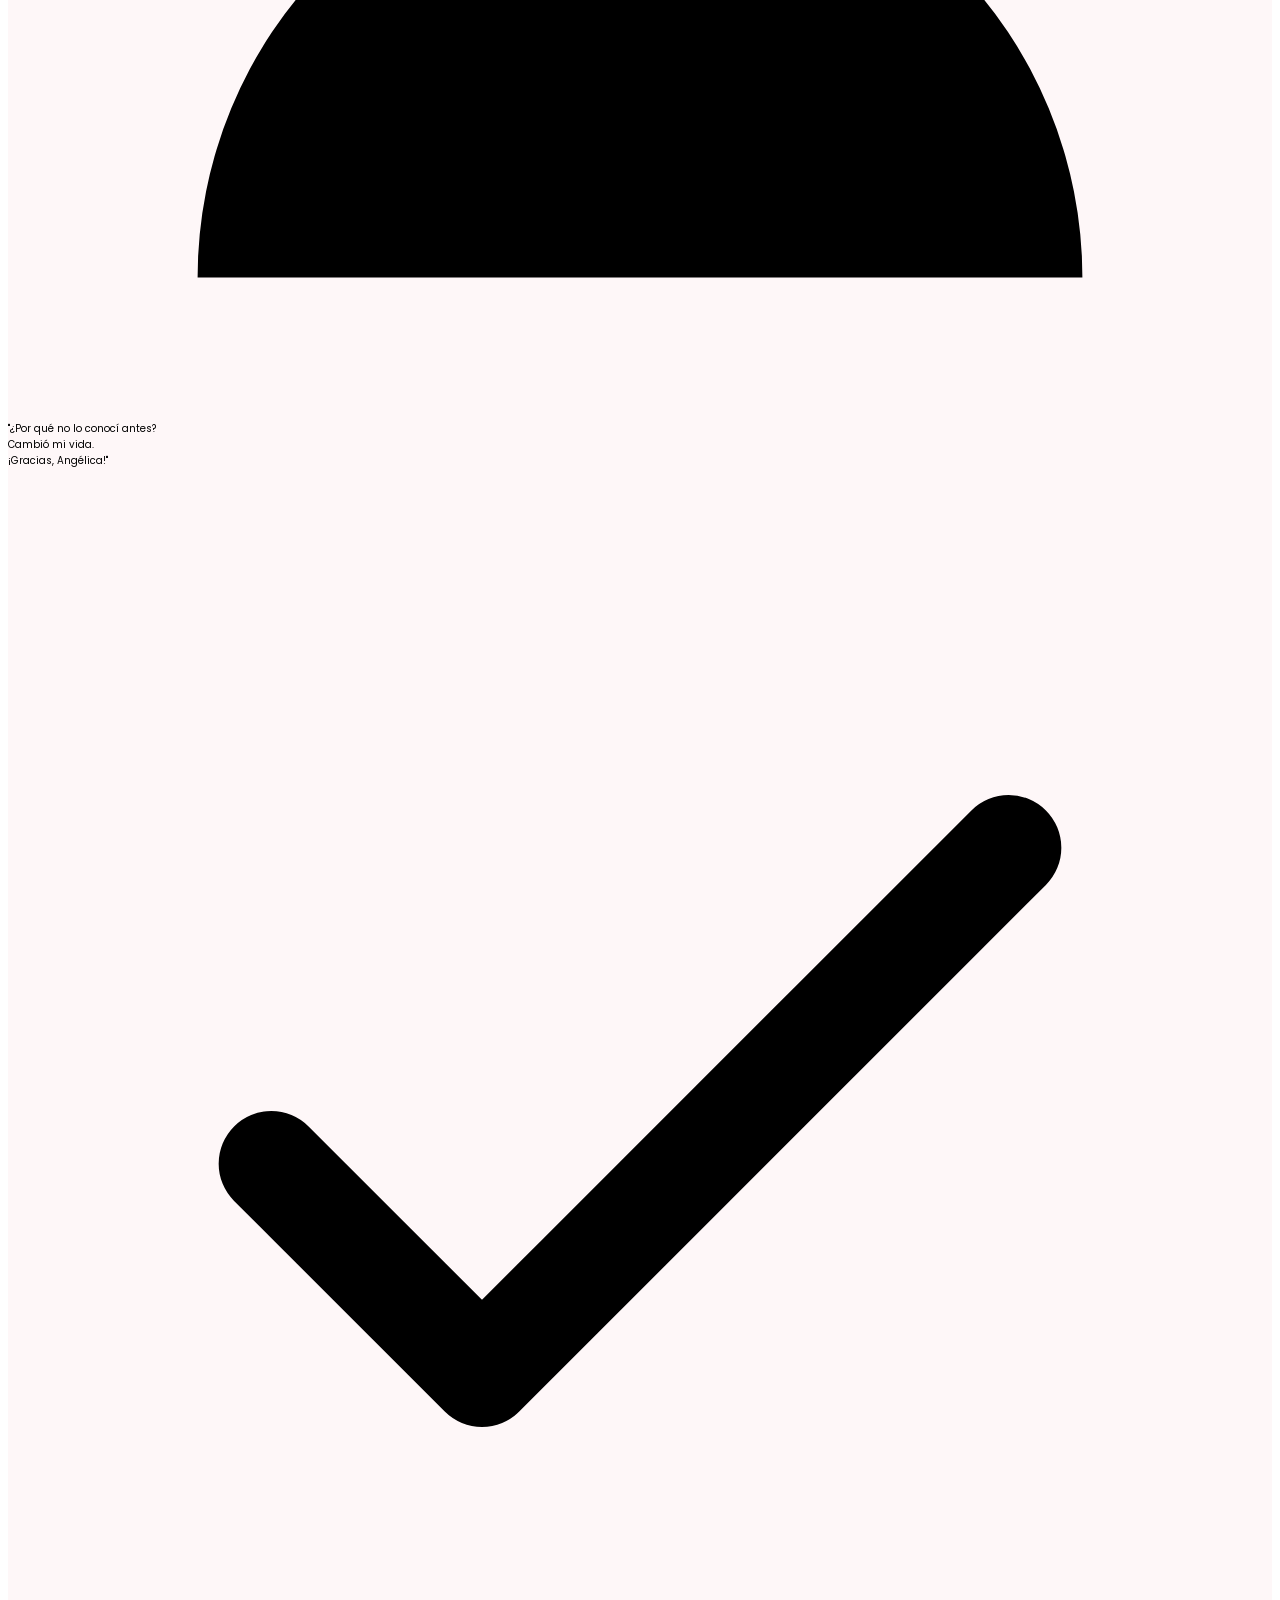
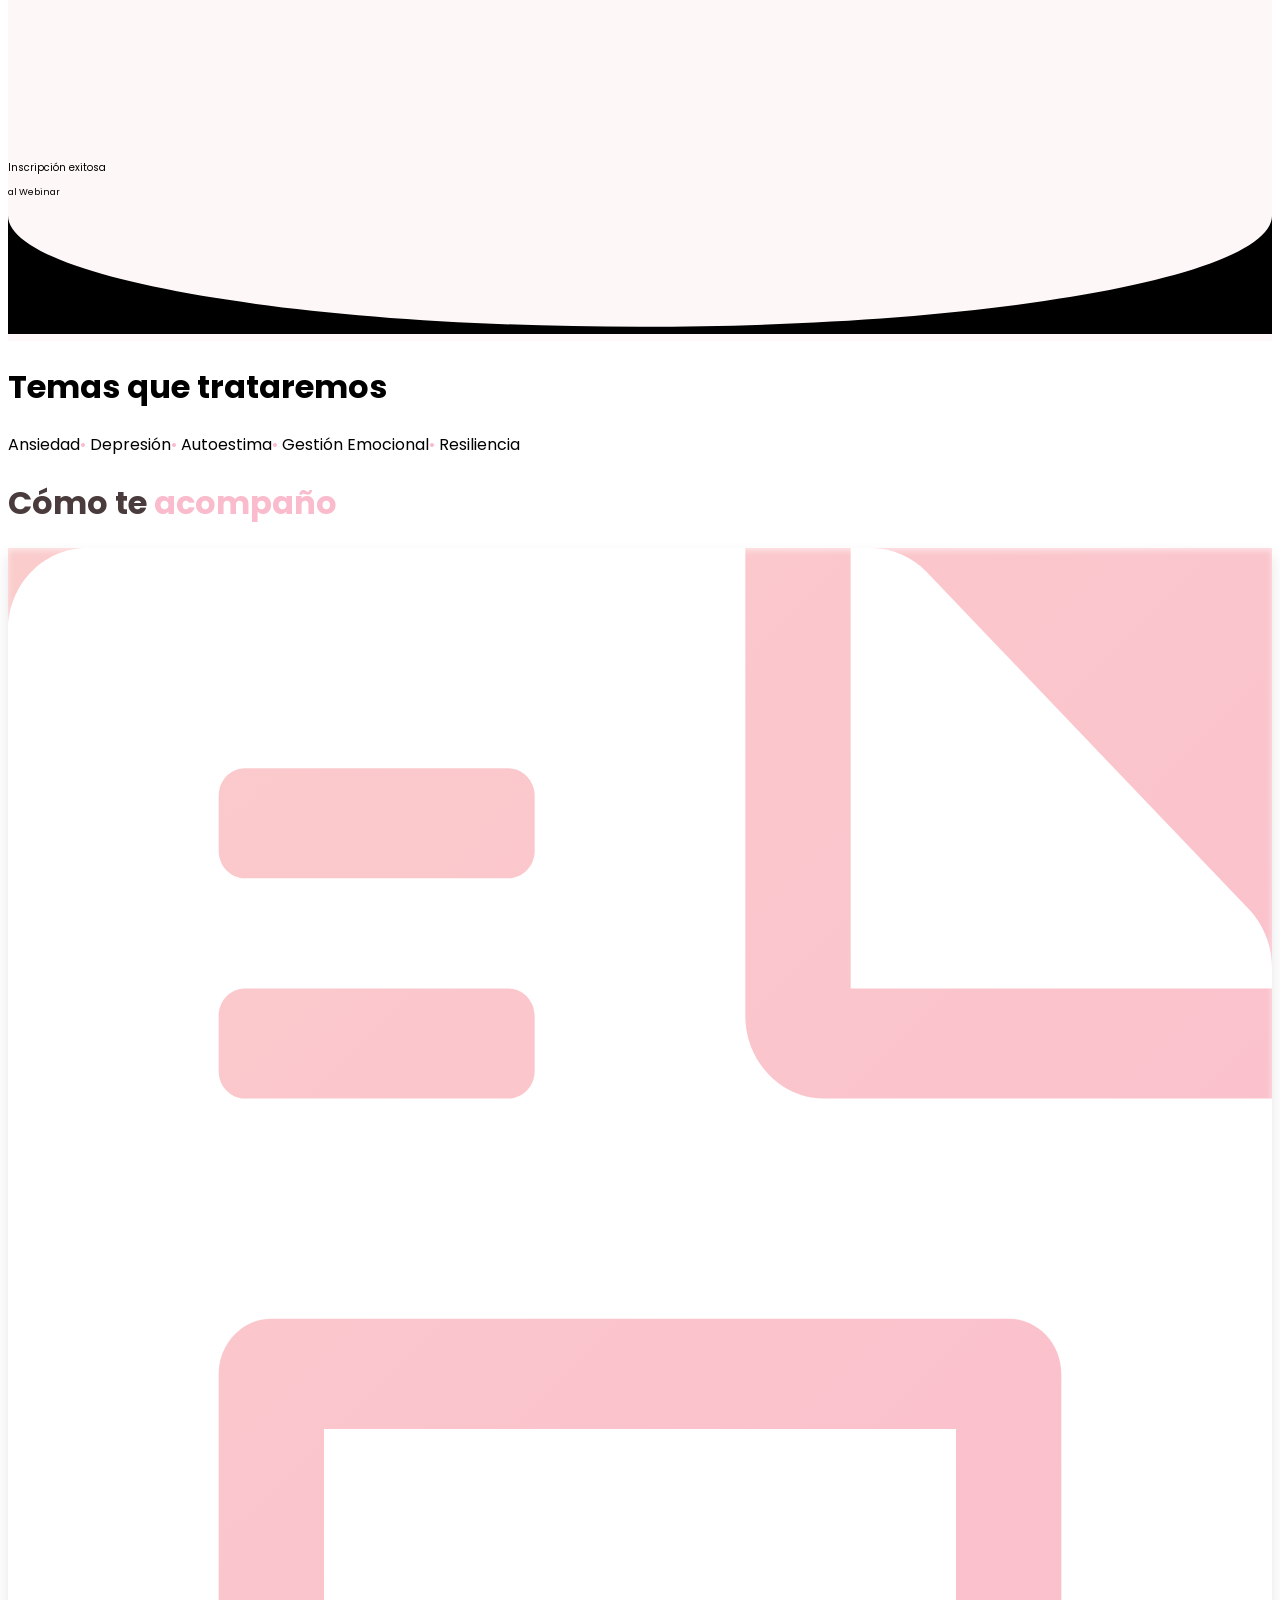
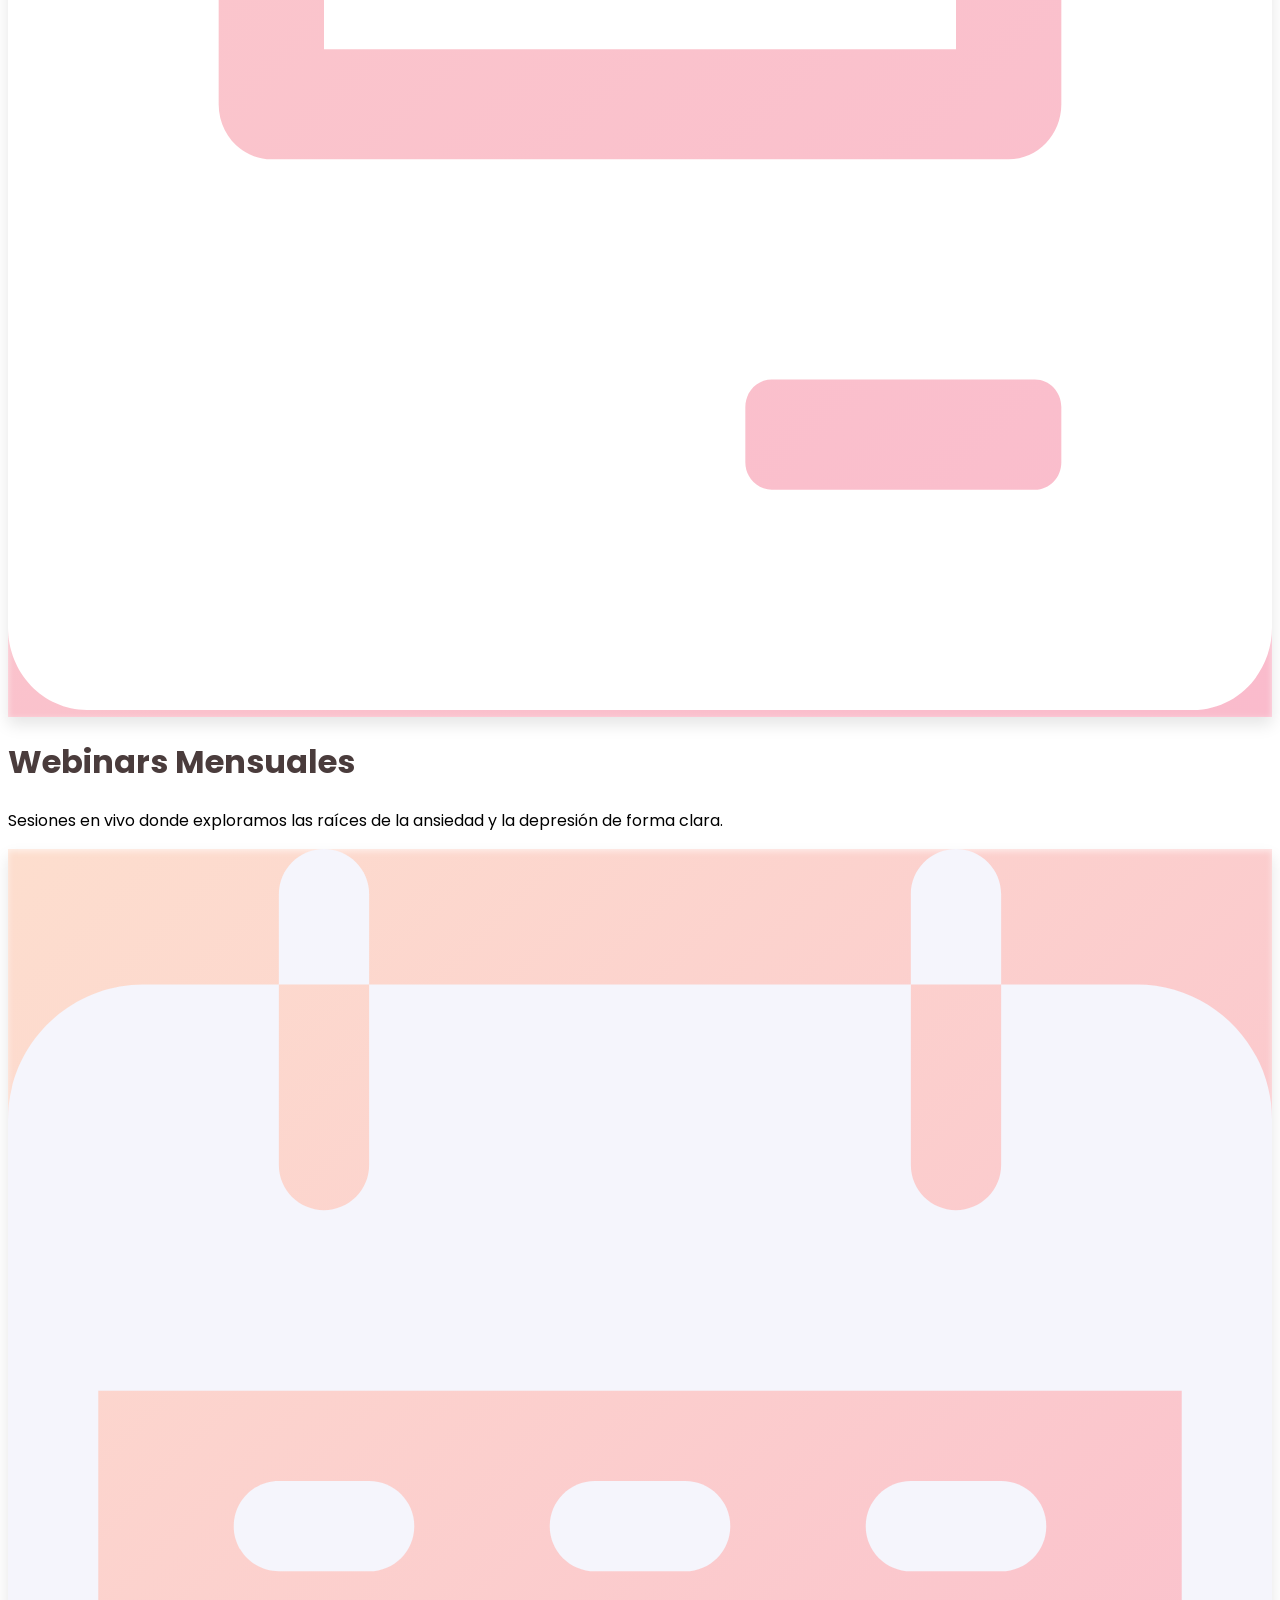
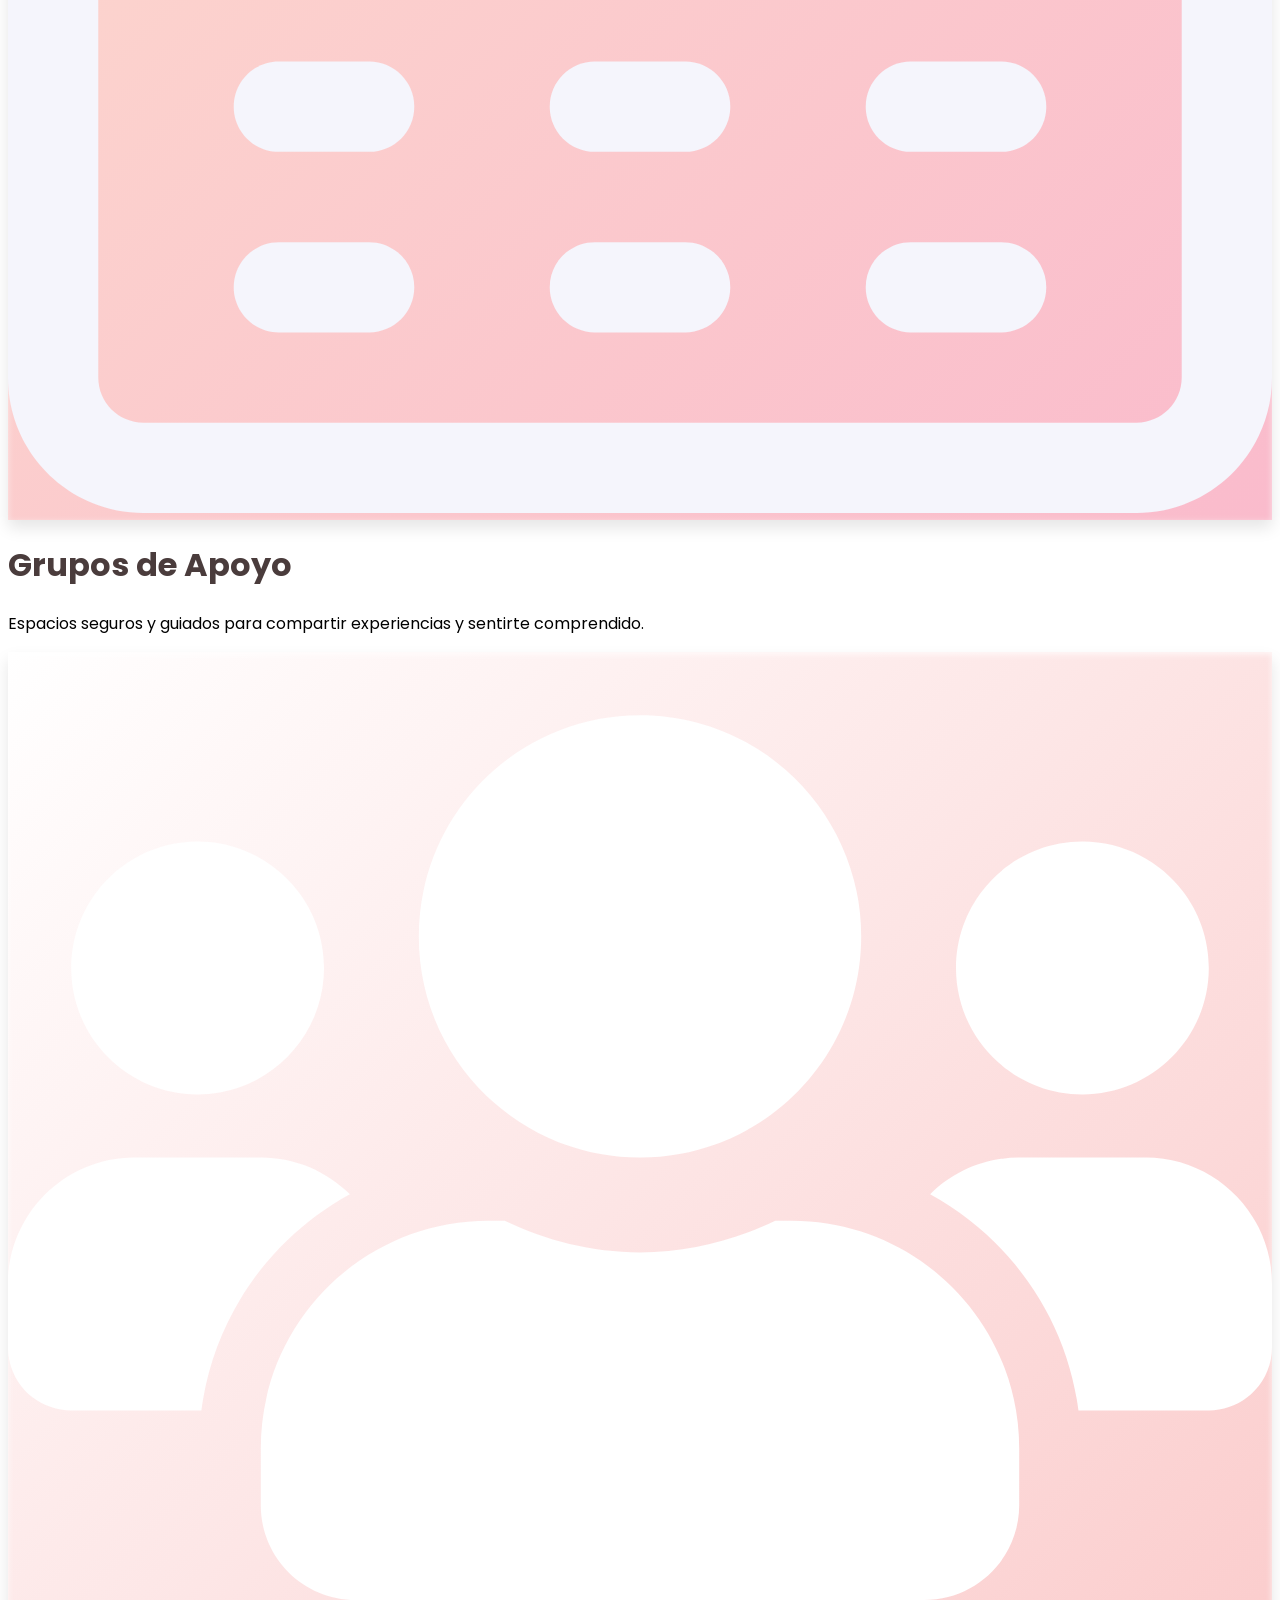
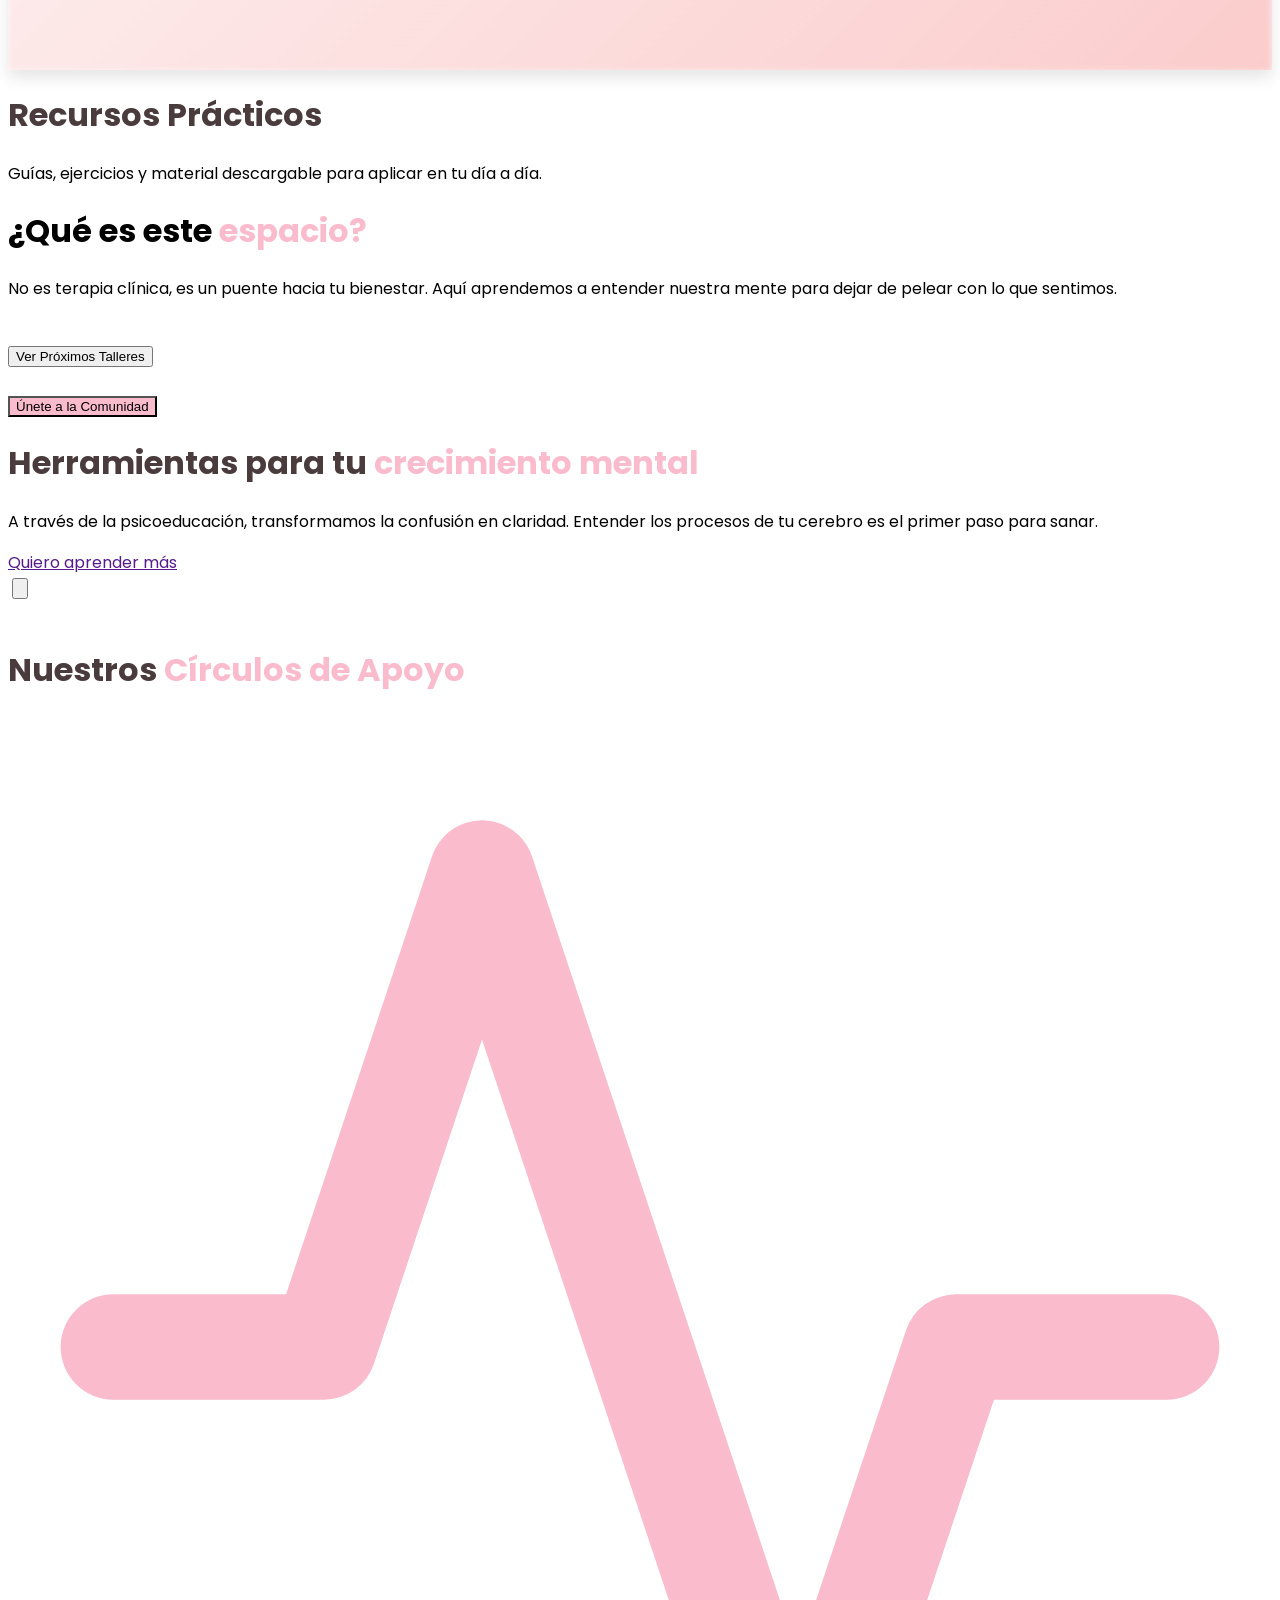
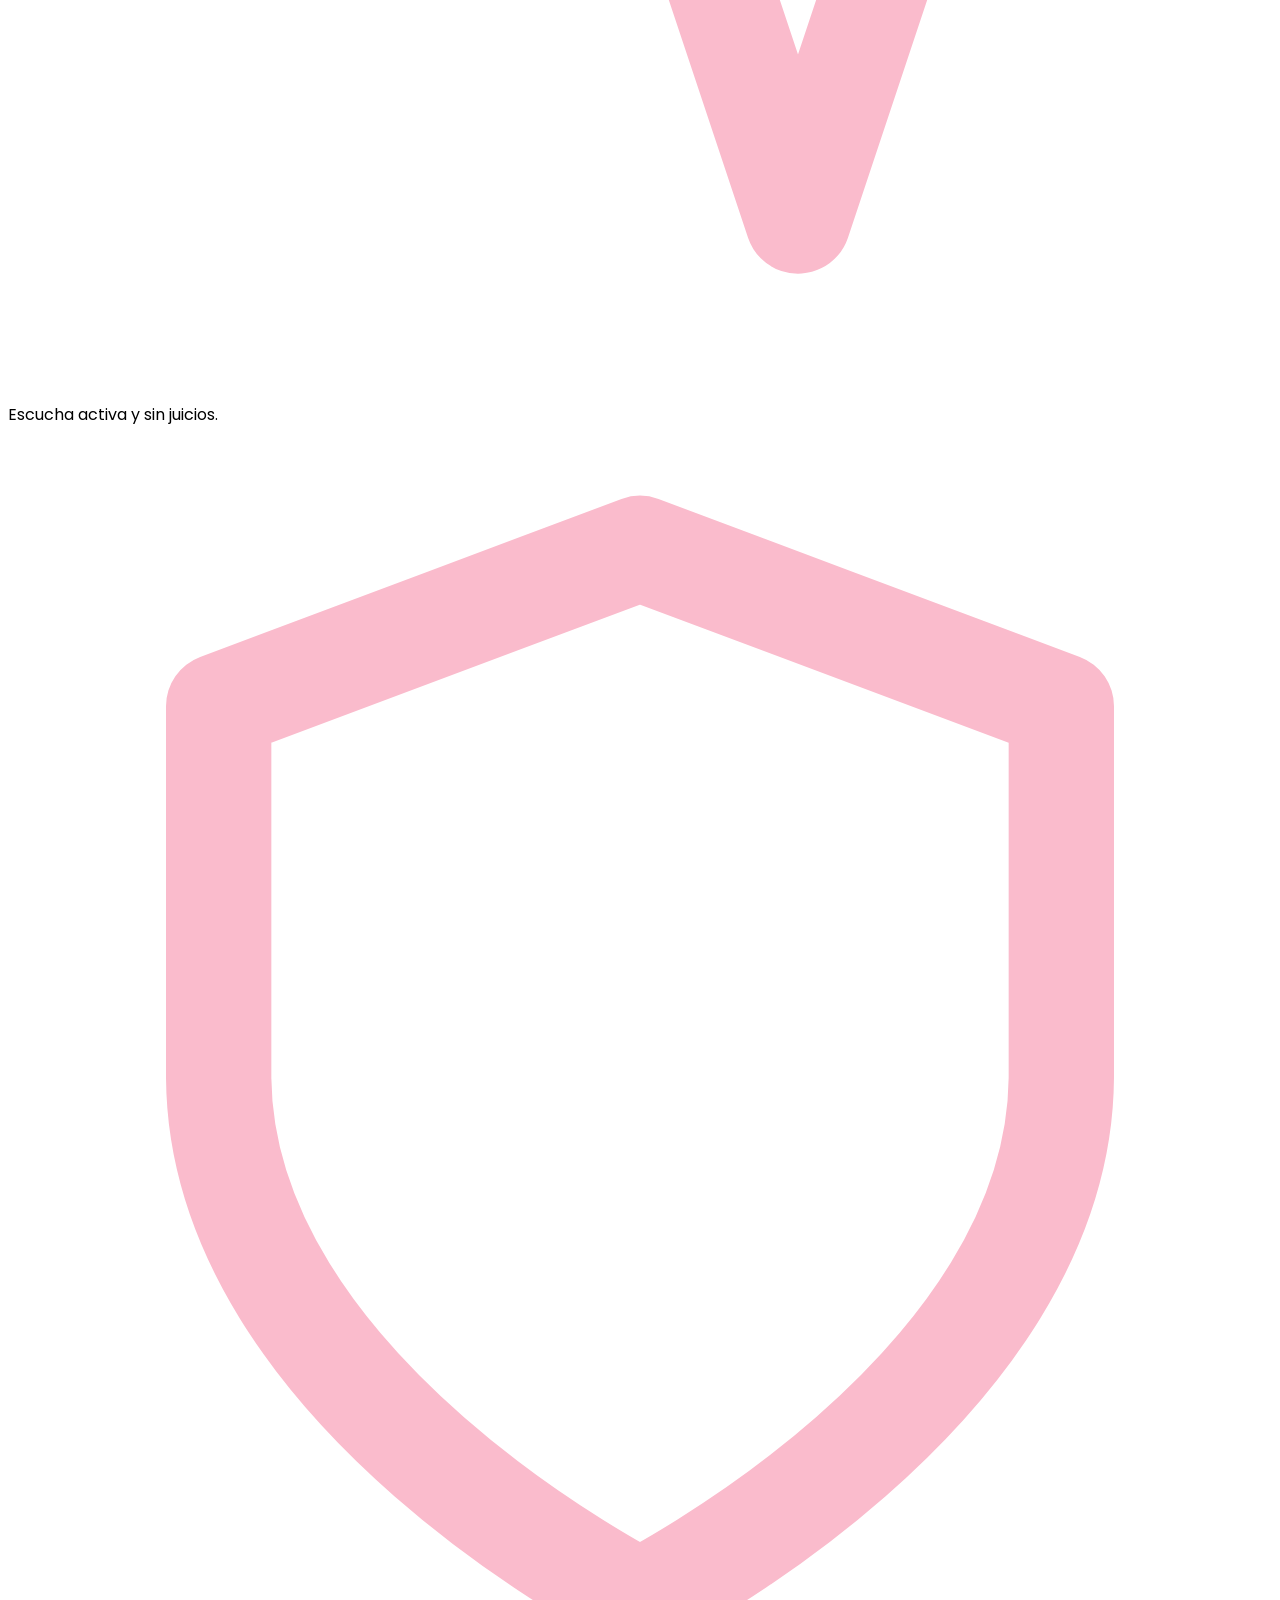
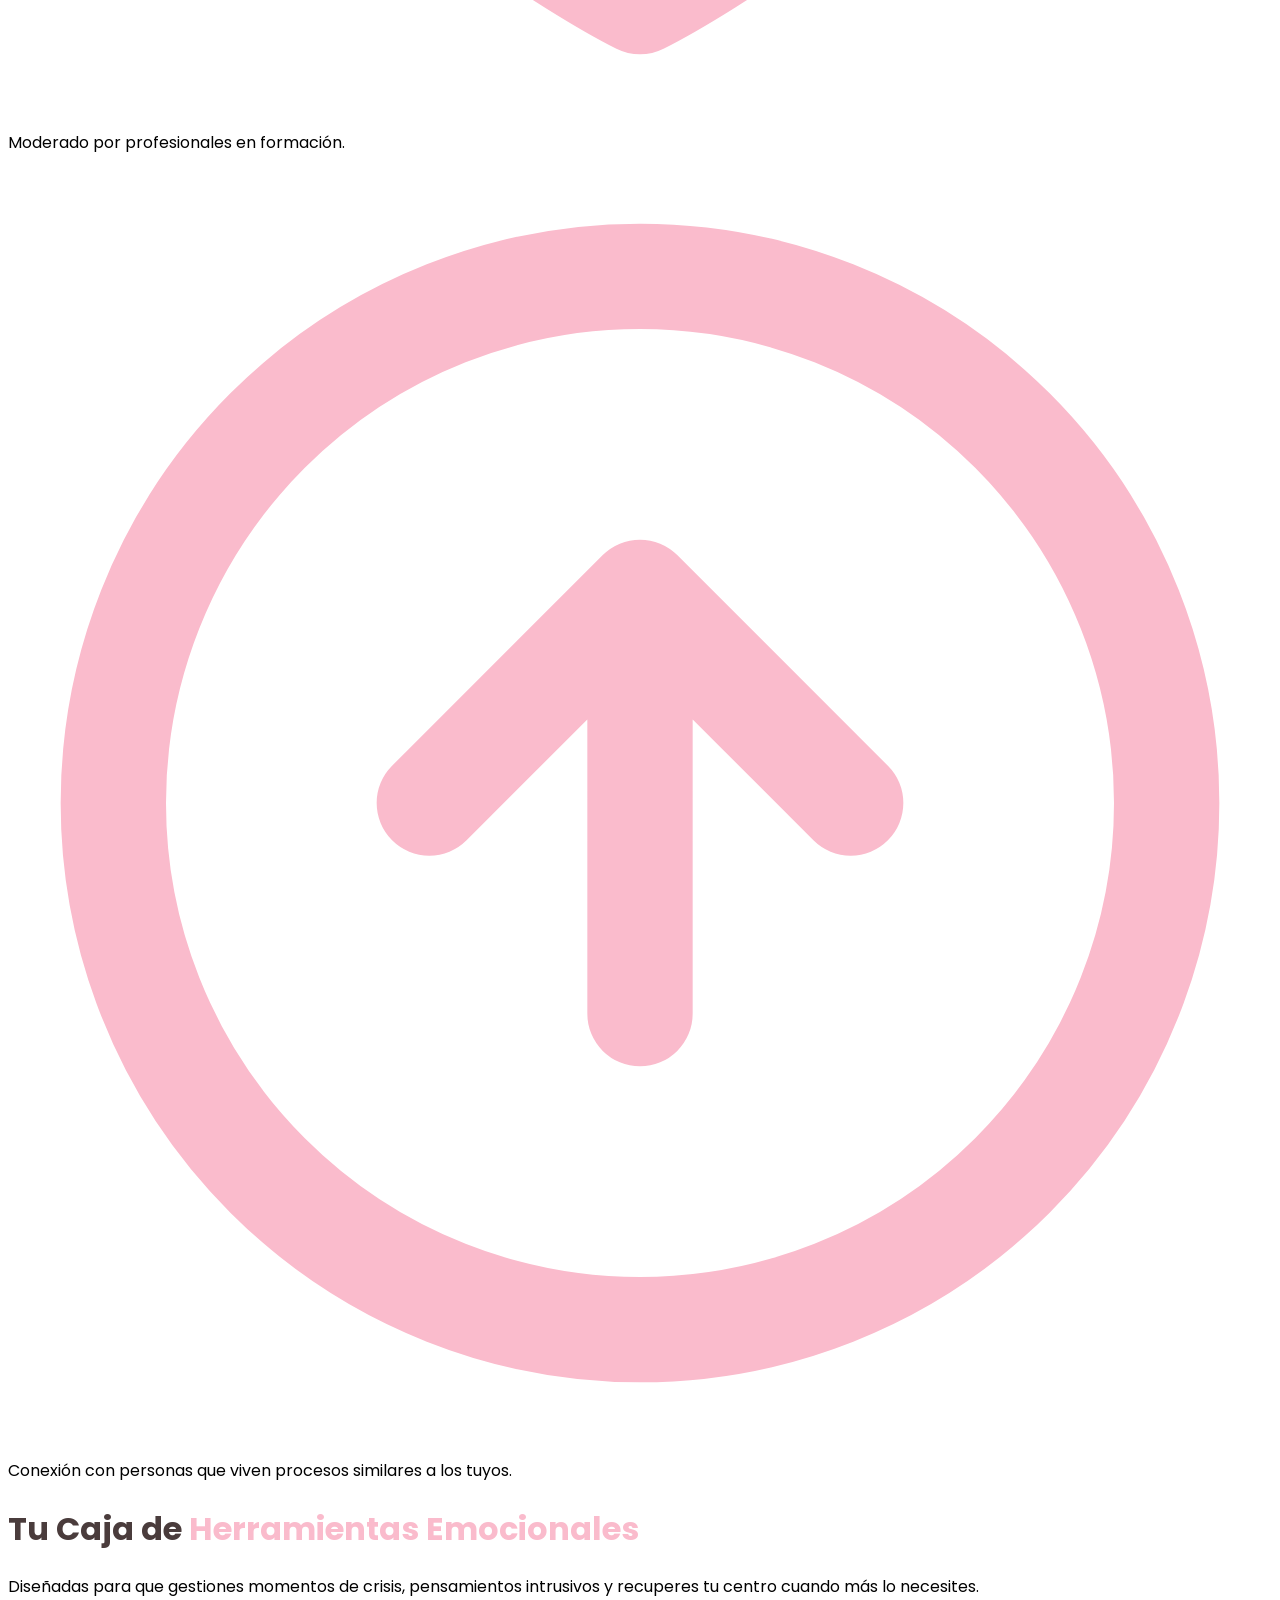
==== commit 38393465: "cambios blog colores" ====
--- a/index.html
+++ b/index.html
@@ -77,10 +77,10 @@
 					href="about.html">Sobre Mí</a>
 				<a class="px-4 py-2 mt-2 text-sm bg-transparent rounded-lg md:mt-8 md:ml-4 hover:text-gray-900 focus:outline-none focus:shadow-outline"
 					href="blog.html">Blog</a>
-				<a class="px-10 py-3 mt-2 text-sm text-center bg-white text-gray-800 rounded-full md:mt-8 md:ml-4"
-					href="#">Iniciar Sesión</a>
+				<!-- <a class="px-10 py-3 mt-2 text-sm text-center bg-white text-gray-800 rounded-full md:mt-8 md:ml-4"
+					href="#">Iniciar Sesión</a> -->
 				<a class="px-10 py-3 mt-2 text-sm text-center bg-yellow-500 text-white rounded-full md:mt-8 md:ml-4"
-					href="#">Registrarse</a>
+					href="#">Unirme a la comunidad</a>
 			</nav>
 		</div>
 	</div>
@@ -105,10 +105,7 @@
 					Caminemos juntos hacia una versión más saludable de ti mismo.</p>
 				<div data-aos="fade-up" data-aos-once="true" data-aos-delay="700"
 					class="w-full flex flex-col md:flex-row items-center justify-center lg:justify-start md:space-x-5">
-					<button
-						class="w-full md:w-auto lg:mx-0 bg-yellow-500 text-white text-sm md:text-base font-bold rounded-full py-3 px-7 focus:outline-none transform transition hover:scale-110 duration-300 ease-in-out">
-						Unirme a la comunidad
-					</button>
+
 					<div
 						class="flex items-center justify-center space-x-2 mt-4 md:mt-0 focus:outline-none transform transition hover:scale-110 duration-300 ease-in-out">
 						<button
@@ -491,8 +488,8 @@
 			</div>
 			<div class="flex items-center text-darken opacity-80 text-sm justify-center mb-8">
 				<a href="webinars.html" class="px-3 hover:opacity-100 transition">Webinars</a>
-				<a href="" class="border-l border-gray-400 px-3 hover:opacity-100 transition">Términos</a>
-				<a href="" class="border-l border-gray-400 px-3 hover:opacity-100 transition">Políticas de
+				<a href="terminos.html" class="border-l border-gray-400 px-3 hover:opacity-100 transition">Términos</a>
+				<a href="politicas.html" class="border-l border-gray-400 px-3 hover:opacity-100 transition">Políticas de
 					Privacidad</a>
 			</div>
 			<div class="text-center text-darken border-t border-gray-300 py-6">
